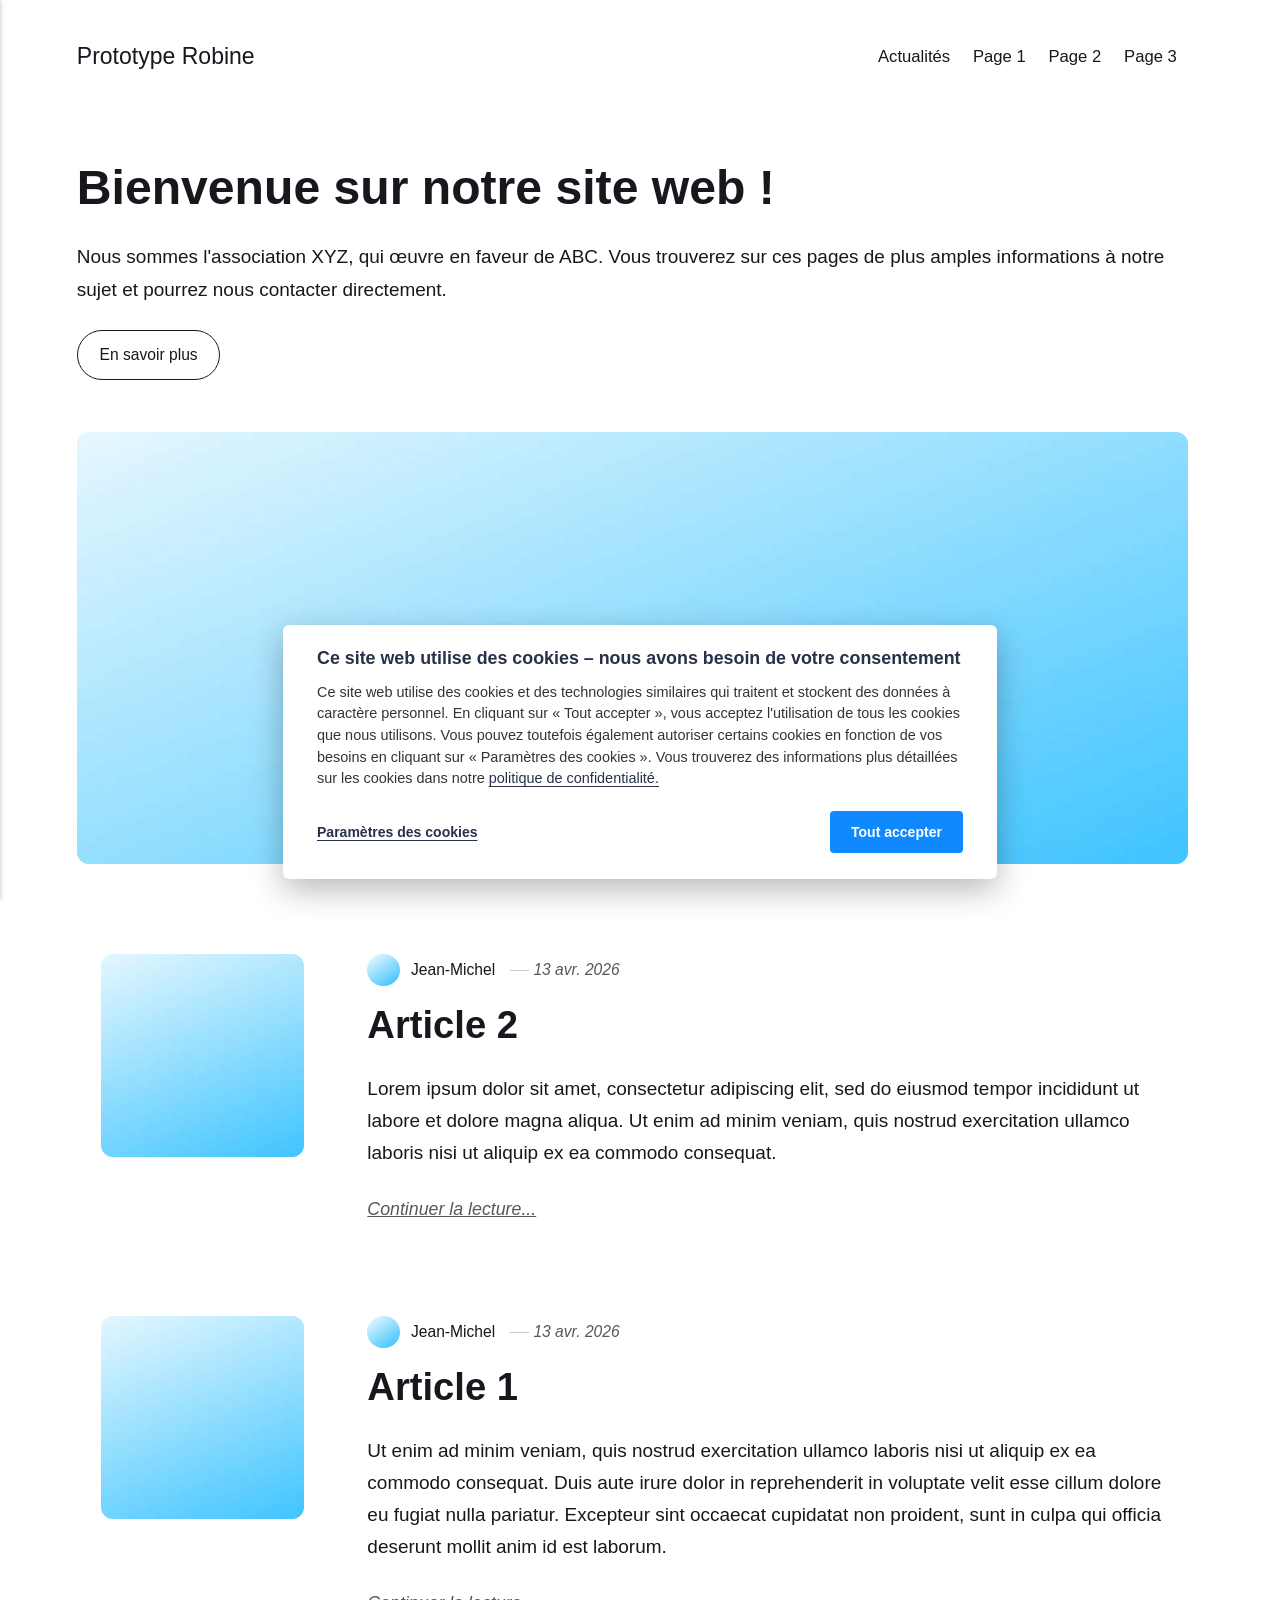
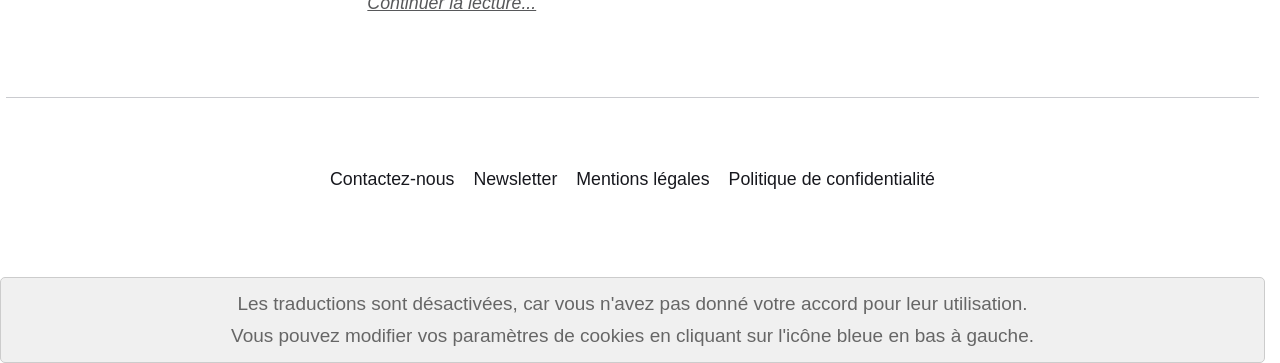
==== index.html @ 72d739cf "Updated from Publii" ====
<!DOCTYPE html><html lang="fr"><head><meta charset="utf-8"><meta http-equiv="X-UA-Compatible" content="IE=edge"><meta name="viewport" content="width=device-width,initial-scale=1"><title>Prototype Robine</title><meta name="robots" content="noindex,nofollow"><meta name="generator" content="Publii Open-Source CMS for Static Site"><script>window.publiiEmbedConsentCheck = function (cookieGroup) {
                var configName = 'publii-gdpr-allowed-cookies-v1';
                var lastConfigSave = localStorage.getItem('publii-gdpr-cookies-config-save-date');
                var configIsFresh = false;

                if (lastConfigSave !== null) {
                    lastConfigSave = parseInt(lastConfigSave, 10);

                    if (lastConfigSave === 0) {
                        configIsFresh = true;
                    } else if (90 > 0 && +new Date() - lastConfigSave < 90 * 24 * 60 * 60 * 1000) {
                        configIsFresh = true;
                    }
                }

                if (!configIsFresh) {
                    return;
                }

                var config = localStorage.getItem(configName);

                if (config && config.indexOf(cookieGroup) > -1) {
                    var iframesToUnlock = document.querySelectorAll('.pec-wrapper[data-consent-group-id="' + cookieGroup + '"]');

                    for (var i = 0; i < iframesToUnlock.length; i++) {
                        var iframeWrapper = iframesToUnlock[i];

                        if (iframeWrapper.getAttribute('data-consent-given') === 'true') {
                            continue;
                        }

                        iframeWrapper.setAttribute('data-consent-given', 'true');
                        iframeWrapper.querySelector('.pec-overlay').classList.remove('is-active');
                        iframeWrapper.querySelector('.pec-overlay').setAttribute('aria-hidden', 'true');
                        var iframe = iframeWrapper.querySelector('iframe');
                        iframe.setAttribute('src', iframe.getAttribute('data-consent-src'));
                    }
                }
            }</script><link rel="stylesheet" href="./assets/css/style.css?v=9ae655666c9089399e037b7be9b4b6fb"><script type="application/ld+json">{"@context":"http://schema.org","@type":"Organization","name":"Prototype Robine","url":"./"}</script><noscript><style>img[loading] {
                    opacity: 1;
                }</style></noscript></head><body class="home-template"><header class="top js-header"><a class="logo" href="./">Prototype Robine</a><nav class="navbar js-navbar"><button class="navbar__toggle js-toggle" aria-label="Menu" aria-haspopup="true" aria-expanded="false"><span class="navbar__toggle-box"><span class="navbar__toggle-inner">Menu</span></span></button><ul class="navbar__menu"><li class="active"><a href="./" title="Page d&#x27;ctualités" target="_self">Actualités</a></li><li><a href="./accueil.html" title="Page 1" target="_self">Page 1</a></li><li><a href="./page-2.html" title="Page 2" target="_self">Page 2</a></li><li><a href="./page-3.html" title="Page 3" target="_self">Page 3</a></li></ul></nav></header><main><div class="hero"><header class="hero__content"><div class="wrapper"><h1>Bienvenue sur notre site web !</h1><p>Nous sommes l'association XYZ, qui œuvre en faveur de ABC. Vous trouverez sur ces pages de plus amples informations à notre sujet et pourrez nous contacter directement. </p><p><a href="#" class="btn">En savoir plus</a></p></div></header><figure class="hero__image"><div class="hero__image-wrapper"><img src="./media/website/DummyImage.jpg" srcset="./media/website/responsive/DummyImage-xs.jpg 640w, ./media/website/responsive/DummyImage-sm.jpg 768w, ./media/website/responsive/DummyImage-md.jpg 1024w, ./media/website/responsive/DummyImage-lg.jpg 1366w, ./media/website/responsive/DummyImage-xl.jpg 1600w, ./media/website/responsive/DummyImage-2xl.jpg 1920w" sizes="88vw" loading="eager" width="1920" height="1080" alt=""></div></figure></div><div class="wrapper feed"><article class="feed__item feed__item--centered"><figure class="feed__image"><img src="./media/posts/5/DummyImage.jpg" srcset="./media/posts/5/responsive/DummyImage-xs.jpg 640w, ./media/posts/5/responsive/DummyImage-sm.jpg 768w, ./media/posts/5/responsive/DummyImage-md.jpg 1024w" sizes="(min-width: 600px) calc(4.38vw + 143px), 87.86vw" loading="lazy" height="1080" width="1920" alt=""></figure><div class="feed__content"><header><div class="feed__meta"><img src="./media/website/Avatar.jpg" loading="lazy" height="400" width="400" class="feed__author-thumb" alt=""> <a href="./authors/jean-michel/" class="feed__author">Jean-Michel</a> <time datetime="2026-04-13T17:18" class="feed__date">13 avr. 2026</time></div><h2 class="feed__title"><a href="./article-2.html">Article 2</a></h2></header><p>Lorem ipsum dolor sit amet, consectetur adipiscing elit, sed do eiusmod tempor incididunt ut labore et dolore magna aliqua. Ut enim ad minim veniam, quis nostrud exercitation ullamco laboris nisi ut aliquip ex ea commodo consequat.</p><a href="./article-2.html" class="readmore feed__readmore">Continuer la lecture...</a></div></article><article class="feed__item feed__item--centered"><figure class="feed__image"><img src="./media/posts/4/DummyImage.jpg" srcset="./media/posts/4/responsive/DummyImage-xs.jpg 640w, ./media/posts/4/responsive/DummyImage-sm.jpg 768w, ./media/posts/4/responsive/DummyImage-md.jpg 1024w" sizes="(min-width: 600px) calc(4.38vw + 143px), 87.86vw" loading="lazy" height="1080" width="1920" alt=""></figure><div class="feed__content"><header><div class="feed__meta"><img src="./media/website/Avatar.jpg" loading="lazy" height="400" width="400" class="feed__author-thumb" alt=""> <a href="./authors/jean-michel/" class="feed__author">Jean-Michel</a> <time datetime="2026-04-13T17:18" class="feed__date">13 avr. 2026</time></div><h2 class="feed__title"><a href="./article-1.html">Article 1</a></h2></header><p>Ut enim ad minim veniam, quis nostrud exercitation ullamco laboris nisi ut aliquip ex ea commodo consequat. Duis aute irure dolor in reprehenderit in voluptate velit esse cillum dolore eu fugiat nulla pariatur. Excepteur sint occaecat cupidatat non proident, sunt in culpa qui officia deserunt mollit anim id est laborum.</p><a href="./article-1.html" class="readmore feed__readmore">Continuer la lecture...</a></div></article></div></main><footer class="footer"><div class="wrapper"><nav class="footer__nav"><ul><li><a href="./contactez-nous.html" class="al" title="Contactez-nous" target="_self">Contactez-nous</a></li><li><a href="./contactez-nous.html" class="al" title="S&#x27;abonner à notre newsletter" target="_self">Newsletter</a></li><li><a href="./mentions-legales.html" class="al" target="_self">Mentions légales</a></li><li><a href="./politique-de-confidentialite.html" class="al" target="_self">Politique de confidentialité</a></li></ul></nav><div class="footer__copyright"><p>   </p></div><button id="backToTop" class="footer__bttop" aria-label="Retour en haut" title="Retour en haut"><svg width="20" height="20"><use xlink:href="./assets/svg/svg-map.svg#toparrow"/></svg></button></div></footer><script defer="defer" src="./assets/js/scripts.min.js?v=dafec4f87fead6718cb125f0b0fc8441"></script><script>window.publiiThemeMenuConfig={mobileMenuMode:'sidebar',animationSpeed:300,submenuWidth: 'auto',doubleClickTime:500,mobileMenuExpandableSubmenus:true,relatedContainerForOverlayMenuSelector:'.top'};</script><script>var images = document.querySelectorAll('img[loading]');
        for (var i = 0; i < images.length; i++) {
            if (images[i].complete) {
                images[i].classList.add('is-loaded');
            } else {
                images[i].addEventListener('load', function () {
                    this.classList.add('is-loaded');
                }, false);
            }
        }</script><script>'use strict'; document.addEventListener('DOMContentLoaded', function() { var obfElements = document.querySelectorAll('.obfuscated-email'); obfElements.forEach(function(elem) { var dataType = elem.getAttribute('data-type'); var encodedEmail = elem.getAttribute('data-email'); var user = elem.getAttribute('data-user'); var domain = elem.getAttribute('data-domain'); var decodedEmail = ''; if (user && domain) { decodedEmail = user.split('').reverse().join('') + '@' + domain.split('').reverse().join(''); } else if (encodedEmail) { const parts = encodedEmail.split('@'); if (parts.length === 2) { decodedEmail = parts[0].split('').reverse().join('') + '@' + parts[1].split('').reverse().join(''); } else { decodedEmail = encodedEmail; } } if (dataType === 'mailto') { var originalText = elem.textContent.trim(); var a = document.createElement('a'); a.href = 'mailto:' + decodedEmail; if (elem.classList.length > 0) { a.className = elem.className; } if (originalText === '') { a.textContent = decodedEmail; } else { a.textContent = originalText; } elem.parentNode.replaceChild(a, elem); } else if (dataType === 'text') { var textNode = document.createTextNode(decodedEmail); elem.parentNode.replaceChild(textNode, elem); } }); });</script><div data-gdpr-group="gdpr-blocker/fonction" id="swt-no-consent-info" style="background: #f0f0f0; border: 1px solid #ccc; border-radius: 5px; color: #666; display: block; padding: 10px; text-align: center; width: 100%;">Les traductions sont désactivées, car vous n'avez pas donné votre accord pour leur utilisation.<br>Vous pouvez modifier vos paramètres de cookies en cliquant sur l'icône bleue en bas à gauche.</div><script type="gdpr-blocker/fonction">async function SimpleWebsiteTranslator(){new google.translate.TranslateElement({pageLanguage:"auto",includedLanguages:"en, de, es, oc",layout: google.translate.TranslateElement.InlineLayout.VERTICAL,autoDisplay:false},"simple_website_translator");}</script><script type="gdpr-blocker/fonction" src="https://corsproxy.io/?https%3A%2F%2Ftranslate.google.com%2Ftranslate_a%2Felement.js%3Fcb%3DSimpleWebsiteTranslator"></script><script type="text/javascript">document.body.addEventListener('publii-cookie-banner-unblock-fonction', function () {
				document.getElementById('swt-no-consent-info').style.display = 'none';
			}, false);</script><div class="pcb" data-behaviour="badge" data-behaviour-link="#cookie-settings" data-revision="1" data-config-ttl="90" data-debug-mode="false"><div role="dialog" aria-modal="true" aria-hidden="true" aria-labelledby="pcb-title" aria-describedby="pcb-txt" class="pcb__banner"><div class="pcb__inner"><div id="pcb-title" role="heading" aria-level="2" class="pcb__title">Ce site web utilise des cookies – nous avons besoin de votre consentement</div><div id="pcb-txt" class="pcb__txt">Ce site web utilise des cookies et des technologies similaires qui traitent et stockent des données à caractère personnel. En cliquant sur «&nbsp;Tout accepter&nbsp;», vous acceptez l'utilisation de tous les cookies que nous utilisons. Vous pouvez toutefois également autoriser certains cookies en fonction de vos besoins en cliquant sur «&nbsp;Paramètres des cookies&nbsp;». Vous trouverez des informations plus détaillées sur les cookies dans notre <a href="./politique-de-confidentialite.html">politique de confidentialité.</a></div><div class="pcb__buttons"><button type="button" class="pcb__btn pcb__btn--link pcb__btn--configure" aria-haspopup="dialog">Paramètres des cookies</button> <button type="button" class="pcb__btn pcb__btn--solid pcb__btn--accept">Tout accepter</button></div></div></div><div class="pcb__popup" role="dialog" aria-modal="true" aria-hidden="true" aria-labelledby="pcb-popup-title"><div class="pcb__popup__wrapper"><div class="pcb__inner pcb__popup__inner"><div class="pcb__popup__heading"><div id="pcb-popup-title" role="heading" aria-level="2" class="pcb__title">Paramètres des cookies</div><button class="pcb__popup__close" aria-label="Close"></button></div><div class="pcb__popup__content"><div class="pcb__txt pcb__popup__txt">Vous pouvez ici autoriser les cookies en fonction de vos préférences. En cliquant sur «&nbsp;Tout accepter&nbsp;», vous acceptez l'utilisation de tous les cookies répertoriés. Vous pouvez modifier ou retirer votre consentement à l'utilisation des cookies à tout moment en cliquant sur le bouton bleu.</div><ul class="pcb__groups"><li class="pcb__group"><details><summary class="pcb__group__title">Obligatoire</summary><p class="pcb__group__txt">Ce site web utilise des cookies et des technologies similaires qui traitent et enregistrent des données à caractère personnel, telles que votre adresse IP. Cela est nécessaire au bon fonctionnement technique de ce site web et ne peut pas être désactivé.</p></details><div class="pcb__popup__switch is-checked"><input type="checkbox" data-group-name="" id="pcb-group-0" checked="checked"> <label for="pcb-group-0">Obligatoire</label></div></li><li class="pcb__group"><details><summary class="pcb__group__title">Fonctionnalités via des prestataires externes</summary><p class="pcb__group__txt">Nous faisons également appel aux services de prestataires externes afin de proposer des fonctionnalités supplémentaires sur le site web, telles que des vidéos et des traductions. Lorsque vous utilisez ces fonctionnalités, les prestataires de ces services peuvent également traiter ou enregistrer des données à caractère personnel vous concernant.</p></details><div class="pcb__popup__switch"><input type="checkbox" data-group-name="fonction" id="fonction-cookies"> <label for="fonction-cookies">Fonctionnalités via des prestataires externes</label></div></li></ul></div><div class="pcb__buttons pcb__popup__buttons"><button type="button" class="pcb__btn pcb__btn--solid pcb__btn--accept">Tout accepter</button> <button type="button" class="pcb__btn pcb__btn--reject">Refus pas nécessaire</button> <button type="button" class="pcb__btn pcb__btn--save">Enregistrer la sélection</button></div></div></div></div><div class="pcb__overlay" aria-hidden="true"></div><button class="pcb__badge" aria-label="Politique en matière de cookies" aria-hidden="true"><svg xmlns="http://www.w3.org/2000/svg" aria-hidden="true" focusable="false" width="40" height="40" viewBox="0 0 23 23" fill="currentColor"><path d="M21.41 12.71c-.08-.01-.15 0-.22 0h-.03c-.03 0-.05 0-.08.01-.07 0-.13.01-.19.04-.52.21-1.44.19-2.02-.22-.44-.31-.65-.83-.62-1.53a.758.758 0 0 0-.27-.61.73.73 0 0 0-.65-.14c-1.98.51-3.49.23-4.26-.78-.82-1.08-.73-2.89.24-4.49.14-.23.14-.52 0-.75a.756.756 0 0 0-.67-.36c-.64.03-1.11-.1-1.31-.35-.19-.26-.13-.71-.01-1.29.04-.18.06-.38.03-.59-.05-.4-.4-.7-.81-.66C5.1 1.54 1 6.04 1 11.48 1 17.28 5.75 22 11.6 22c5.02 0 9.39-3.54 10.39-8.42.08-.4-.18-.78-.58-.87Zm-9.81 7.82c-5.03 0-9.12-4.06-9.12-9.06 0-4.34 3.05-8 7.25-8.86-.08.7.05 1.33.42 1.81.24.32.66.67 1.38.84-.76 1.86-.65 3.78.36 5.11.61.81 2.03 2 4.95 1.51.18.96.71 1.54 1.18 1.87.62.43 1.38.62 2.1.62.05 0 .09 0 .13-.01-1.23 3.64-4.7 6.18-8.64 6.18ZM13 17c0 .55-.45 1-1 1s-1-.45-1-1 .45-1 1-1 1 .45 1 1Zm5.29-12.3a.99.99 0 0 1-.29-.71c0-.55.45-.99 1-.99a1 1 0 0 1 .71.3c.19.19.29.44.29.71 0 .55-.45.99-1 .99a1 1 0 0 1-.71-.3ZM9 13.5c0 .83-.67 1.5-1.5 1.5S6 14.33 6 13.5 6.67 12 7.5 12s1.5.67 1.5 1.5Zm3.25.81a.744.744 0 0 1-.06-1.05c.28-.32.75-.34 1.05-.06.31.28.33.75.05 1.06-.15.16-.35.25-.56.25-.18 0-.36-.06-.5-.19ZM8.68 7.26c.41.37.44 1 .07 1.41-.2.22-.47.33-.75.33a.96.96 0 0 1-.67-.26c-.41-.37-.44-1-.07-1.41.37-.42 1-.45 1.41-.08Zm11.48 1.88c.18-.19.52-.19.7 0 .05.04.09.1.11.16.03.06.04.12.04.19 0 .13-.05.26-.15.35-.09.1-.22.15-.35.15s-.26-.05-.35-.15a.355.355 0 0 1-.11-.16.433.433 0 0 1-.04-.19c0-.13.05-.26.15-.35Zm-4.93-1.86a.75.75 0 1 1 1.059-1.06.75.75 0 0 1-1.059 1.06Z"/></svg></button></div><script>(function(win) {
    if (!document.querySelector('.pcb')) {
        return;
    }

    var cbConfig = {
        behaviour: document.querySelector('.pcb').getAttribute('data-behaviour'),
        behaviourLink: document.querySelector('.pcb').getAttribute('data-behaviour-link'),
        revision: document.querySelector('.pcb').getAttribute('data-revision'),
        configTTL: parseInt(document.querySelector('.pcb').getAttribute('data-config-ttl'), 10),
        debugMode: document.querySelector('.pcb').getAttribute('data-debug-mode') === 'true',
        initialState: null,
        initialLsState: null,
        previouslyAccepted: []
    };

    var cbUI = {
        wrapper: document.querySelector('.pcb'),
        banner: {
            element: null,
            btnAccept: null,
            btnReject: null,
            btnConfigure: null
        },
        popup: {
            element: null,
            btnClose: null,
            btnSave: null,
            btnAccept: null,
            btnReject: null,
            checkboxes: null,
        },
        overlay: null,
        badge: null,
        blockedScripts: document.querySelectorAll('script[type^="gdpr-blocker/"]'),
        triggerLinks: cbConfig.behaviourLink ? document.querySelectorAll('a[href*="' + cbConfig.behaviourLink + '"]') : null
    };

    function initUI () {
        // setup banner elements
        cbUI.banner.element = cbUI.wrapper.querySelector('.pcb__banner');
        cbUI.banner.btnAccept = cbUI.banner.element.querySelector('.pcb__btn--accept');
        cbUI.banner.btnReject = cbUI.banner.element.querySelector('.pcb__btn--reject');
        cbUI.banner.btnConfigure = cbUI.banner.element.querySelector('.pcb__btn--configure');

        // setup popup elements
        if (cbUI.wrapper.querySelector('.pcb__popup')) {
            cbUI.popup.element = cbUI.wrapper.querySelector('.pcb__popup');
            cbUI.popup.btnClose = cbUI.wrapper.querySelector('.pcb__popup__close');
            cbUI.popup.btnSave = cbUI.popup.element.querySelector('.pcb__btn--save');
            cbUI.popup.btnAccept = cbUI.popup.element.querySelector('.pcb__btn--accept');
            cbUI.popup.btnReject = cbUI.popup.element.querySelector('.pcb__btn--reject');
            cbUI.popup.checkboxes = cbUI.popup.element.querySelector('input[type="checkbox"]');
            // setup overlay
            cbUI.overlay = cbUI.wrapper.querySelector('.pcb__overlay');
        }

        cbUI.badge = cbUI.wrapper.querySelector('.pcb__badge');

        if (cbConfig.behaviour.indexOf('link') > -1) {
            for (var i = 0; i < cbUI.triggerLinks.length; i++) {
                cbUI.triggerLinks[i].addEventListener('click', function(e) {
                    e.preventDefault();
                    showBannerOrPopup();
                });
            }
        }
    }

    function initState () {
        var lsKeyName = getConfigName();
        var currentConfig = localStorage.getItem(lsKeyName);
        var configIsFresh = checkIfConfigIsFresh();

        if (!configIsFresh || currentConfig === null) {
            if (cbConfig.debugMode) {
                console.log('🍪 Config not found, or configuration expired');
            }

            if (window.publiiCBGCM) {
                gtag('consent', 'default', {
                    'ad_storage': window.publiiCBGCM.defaultState.ad_storage ? 'granted' : 'denied',
                    'ad_personalization': window.publiiCBGCM.defaultState.ad_personalization ? 'granted' : 'denied',
                    'ad_user_data': window.publiiCBGCM.defaultState.ad_user_data ? 'granted' : 'denied',
                    'analytics_storage': window.publiiCBGCM.defaultState.analytics_storage ? 'granted' : 'denied',
                    'personalization_storage': window.publiiCBGCM.defaultState.personalization_storage ? 'granted' : 'denied',
                    'functionality_storage': window.publiiCBGCM.defaultState.functionality_storage ? 'granted' : 'denied',
                    'security_storage': window.publiiCBGCM.defaultState.security_storage ? 'granted' : 'denied'
                });  
                
                if (cbConfig.debugMode) {
                    console.log('🍪 GCMv2 DEFAULT STATE: ' + JSON.stringify({
                        'ad_storage': window.publiiCBGCM.defaultState.ad_storage ? 'granted' : 'denied',
                        'ad_personalization': window.publiiCBGCM.defaultState.ad_personalization ? 'granted' : 'denied',
                        'ad_user_data': window.publiiCBGCM.defaultState.ad_user_data ? 'granted' : 'denied',
                        'analytics_storage': window.publiiCBGCM.defaultState.analytics_storage ? 'granted' : 'denied',
                        'personalization_storage': window.publiiCBGCM.defaultState.personalization_storage ? 'granted' : 'denied',
                        'functionality_storage': window.publiiCBGCM.defaultState.functionality_storage ? 'granted' : 'denied',
                        'security_storage': window.publiiCBGCM.defaultState.security_storage ? 'granted' : 'denied'
                    }));
                }
            }

            showBanner();
        } else if (typeof currentConfig === 'string') {
            if (cbConfig.debugMode) {
                console.log('🍪 Config founded');
            }

            cbConfig.initialLsState = currentConfig.split(',');

            if (window.publiiCBGCM) {
                gtag('consent', 'default', {
                    'ad_storage': getDefaultConsentState(currentConfig, 'ad_storage'),
                    'ad_personalization': getDefaultConsentState(currentConfig, 'ad_personalization'),
                    'ad_user_data': getDefaultConsentState(currentConfig, 'ad_user_data'),
                    'analytics_storage': getDefaultConsentState(currentConfig, 'analytics_storage'),
                    'personalization_storage': getDefaultConsentState(currentConfig, 'personalization_storage'),
                    'functionality_storage': getDefaultConsentState(currentConfig, 'functionality_storage'),
                    'security_storage': getDefaultConsentState(currentConfig, 'security_storage')
                });
                
                if (cbConfig.debugMode) {
                    console.log('🍪 GCMv2 DEFAULT STATE: ' + JSON.stringify({
                        'ad_storage': getDefaultConsentState(currentConfig, 'ad_storage'),
                        'ad_personalization': getDefaultConsentState(currentConfig, 'ad_personalization'),
                        'ad_user_data': getDefaultConsentState(currentConfig, 'ad_user_data'),
                        'analytics_storage': getDefaultConsentState(currentConfig, 'analytics_storage'),
                        'personalization_storage': getDefaultConsentState(currentConfig, 'personalization_storage'),
                        'functionality_storage': getDefaultConsentState(currentConfig, 'functionality_storage'),
                        'security_storage': getDefaultConsentState(currentConfig, 'security_storage')
                    }));
                }
            }

            showBadge();

            if (cbUI.popup.element) {
                var allowedGroups = currentConfig.split(',');
                var checkedCheckboxes = cbUI.popup.element.querySelectorAll('input[type="checkbox"]:checked');

                for (var j = 0; j < checkedCheckboxes.length; j++) {
                    var name = checkedCheckboxes[j].getAttribute('data-group-name');

                    if (name && name !== '-' && allowedGroups.indexOf(name) === -1) {
                        checkedCheckboxes[j].checked = false;
                    }
                }

                for (var i = 0; i < allowedGroups.length; i++) {
                    var checkbox = cbUI.popup.element.querySelector('input[type="checkbox"][data-group-name="' + allowedGroups[i] + '"]');

                    if (checkbox) {
                        checkbox.checked = true;
                    }

                    allowCookieGroup(allowedGroups[i]);
                }
            }
        }

        setTimeout(function () {
            cbConfig.initialState = getInitialStateOfConsents();
        }, 0);
    }

    function checkIfConfigIsFresh () {
        var lastConfigSave = localStorage.getItem('publii-gdpr-cookies-config-save-date');

        if (lastConfigSave === null) {
            return false;
        }

        lastConfigSave = parseInt(lastConfigSave, 10);

        if (lastConfigSave === 0) {
            return true;
        }

        if (+new Date() - lastConfigSave < cbConfig.configTTL * 24 * 60 * 60 * 1000) {
            return true;
        }

        return false;
    }

    function getDefaultConsentState (currentConfig, consentGroup) {
        let configGroups = currentConfig.split(',');

        for (let i = 0; i < configGroups.length; i++) {
            let groupName = configGroups[i];
            let group = window.publiiCBGCM.groups.find(group => group.cookieGroup === groupName);

            if (group && group[consentGroup]) {
                return 'granted';
            }
        }  
        
        if (window.publiiCBGCM.defaultState[consentGroup]) {
            return 'granted'; 
        }
        
        return 'denied';
    }

    function initBannerEvents () {
        cbUI.banner.btnAccept.addEventListener('click', function (e) {
            e.preventDefault();
            acceptAllCookies('banner');
            showBadge();
        }, false);

        if (cbUI.banner.btnReject) {
            cbUI.banner.btnReject.addEventListener('click', function (e) {
                e.preventDefault();
                rejectAllCookies();
                showBadge();
            }, false);
        }

        if (cbUI.banner.btnConfigure) {
            cbUI.banner.btnConfigure.addEventListener('click', function (e) {
                e.preventDefault();
                hideBanner();
                showAdvancedPopup();
                showBadge();
            }, false);
        }
    }

    function initPopupEvents () {
        if (!cbUI.popup.element) {
            return;
        }

        cbUI.overlay.addEventListener('click', function (e) {
            hideAdvancedPopup();
        }, false);

        cbUI.popup.element.addEventListener('click', function (e) {
            e.stopPropagation();
        }, false);

        cbUI.popup.btnAccept.addEventListener('click', function (e) {
            e.preventDefault();
            acceptAllCookies('popup');
        }, false);

        cbUI.popup.btnReject.addEventListener('click', function (e) {
            e.preventDefault();
            rejectAllCookies();
        }, false);

        cbUI.popup.btnSave.addEventListener('click', function (e) {
            e.preventDefault();
            saveConfiguration();
        }, false);

        cbUI.popup.btnClose.addEventListener('click', function (e) {
            e.preventDefault();
            hideAdvancedPopup();
        }, false);
    }

    function initBadgeEvents () {
        if (!cbUI.badge) {
            return;
        }

        cbUI.badge.addEventListener('click', function (e) {
            showBannerOrPopup();
        }, false);
    }

    initUI();
    initState();
    initBannerEvents();
    initPopupEvents();
    initBadgeEvents();

    /**
     * API
     */
    function addScript (src, inline) {
        var newScript = document.createElement('script');

        if (src) {
            newScript.setAttribute('src', src);
        }

        if (inline) {
            newScript.text = inline;
        }

        document.body.appendChild(newScript);
    }

    function allowCookieGroup (allowedGroup) {
        var scripts = document.querySelectorAll('script[type="gdpr-blocker/' + allowedGroup + '"]');
        cbConfig.previouslyAccepted.push(allowedGroup);
    
        for (var j = 0; j < scripts.length; j++) {
            addScript(scripts[j].src, scripts[j].text);
        }

        var groupEvent = new Event('publii-cookie-banner-unblock-' + allowedGroup);
        document.body.dispatchEvent(groupEvent);
        unlockEmbeds(allowedGroup);

        if (cbConfig.debugMode) {
            console.log('🍪 Allowed group: ' + allowedGroup);
        }

        if (window.publiiCBGCM && (!cbConfig.initialLsState || cbConfig.initialLsState.indexOf(allowedGroup) === -1)) {
            let consentResult = {};
            let group = window.publiiCBGCM.groups.find(group => group.cookieGroup === allowedGroup);

            if (group) {
                let foundSomeConsents = false;

                Object.keys(group).forEach(key => {
                    if (key !== 'cookieGroup' && group[key] === true) {
                        consentResult[key] = 'granted';
                        foundSomeConsents = true;
                    }
                });

                if (foundSomeConsents) {
                    gtag('consent', 'update', consentResult);   

                    if (cbConfig.debugMode) {
                        console.log('🍪 GCMv2 UPDATE: ' + JSON.stringify(consentResult));
                    }
                }
            }
        }
    }

    function showBannerOrPopup () {
        if (cbUI.popup.element) {
            showAdvancedPopup();
        } else {
            showBanner();
        }
    }

    function showAdvancedPopup () {
        cbUI.popup.element.classList.add('is-visible');
        cbUI.overlay.classList.add('is-visible');
        cbUI.popup.element.setAttribute('aria-hidden', 'false');
        cbUI.overlay.setAttribute('aria-hidden', 'false');
    }

    function hideAdvancedPopup () {
        cbUI.popup.element.classList.remove('is-visible');
        cbUI.overlay.classList.remove('is-visible');
        cbUI.popup.element.setAttribute('aria-hidden', 'true');
        cbUI.overlay.setAttribute('aria-hidden', 'true');
    }

    function showBanner () {
        cbUI.banner.element.classList.add('is-visible');
        cbUI.banner.element.setAttribute('aria-hidden', 'false');
    }

    function hideBanner () {
        cbUI.banner.element.classList.remove('is-visible');
        cbUI.banner.element.setAttribute('aria-hidden', 'true');
    }

    function showBadge () {
        if (!cbUI.badge) {
            return;
        }

        cbUI.badge.classList.add('is-visible');
        cbUI.badge.setAttribute('aria-hidden', 'false');
    }

    function getConfigName () {
        var lsKeyName = 'publii-gdpr-allowed-cookies';

        if (cbConfig.revision) {
            lsKeyName = lsKeyName + '-v' + parseInt(cbConfig.revision, 10);
        }

        return lsKeyName;
    }

    function storeConfiguration (allowedGroups) {
        var lsKeyName = getConfigName();
        var dataToStore = allowedGroups.join(',');
        localStorage.setItem(lsKeyName, dataToStore);

        if (cbConfig.configTTL === 0) {
            localStorage.setItem('publii-gdpr-cookies-config-save-date', 0);

            if (cbConfig.debugMode) {
                console.log('🍪 Store never expiring configuration');
            }
        } else {
            localStorage.setItem('publii-gdpr-cookies-config-save-date', +new Date());
        }
    }

    function getInitialStateOfConsents () {
        if (!cbUI.popup.element) {
            return [];
        }

        var checkedGroups = cbUI.popup.element.querySelectorAll('input[type="checkbox"]:checked');
        var groups = [];

        for (var i = 0; i < checkedGroups.length; i++) {
            var allowedGroup = checkedGroups[i].getAttribute('data-group-name');

            if (allowedGroup !== '') {
                groups.push(allowedGroup);
            }
        }

        if (cbConfig.debugMode) {
            console.log('🍪 Initial state: ' + groups.join(', '));
        }

        return groups;
    }

    function getCurrentStateOfConsents () {
        if (!cbUI.popup.element) {
            return [];
        }

        var checkedGroups = cbUI.popup.element.querySelectorAll('input[type="checkbox"]:checked');
        var groups = [];

        for (var i = 0; i < checkedGroups.length; i++) {
            var allowedGroup = checkedGroups[i].getAttribute('data-group-name');

            if (allowedGroup !== '') {
                groups.push(allowedGroup);
            }
        }

        if (cbConfig.debugMode) {
            console.log('🍪 State to save: ' + groups.join(', '));
        }

        return groups;
    }

    function getAllGroups () {
        if (!cbUI.popup.element) {
            return [];
        }

        var checkedGroups = cbUI.popup.element.querySelectorAll('input[type="checkbox"]');
        var groups = [];

        for (var i = 0; i < checkedGroups.length; i++) {
            var allowedGroup = checkedGroups[i].getAttribute('data-group-name');

            if (allowedGroup !== '') {
                groups.push(allowedGroup);
            }
        }

        return groups;
    }

    function acceptAllCookies (source) {
        var groupsToAccept = getAllGroups();
        storeConfiguration(groupsToAccept);

        for (var i = 0; i < groupsToAccept.length; i++) {
            var group = groupsToAccept[i];

            if (cbConfig.initialState.indexOf(group) > -1 || cbConfig.previouslyAccepted.indexOf(group) > -1) {
                if (cbConfig.debugMode) {
                    console.log('🍪 Skip previously activated group: ' + group);
                }

                continue;
            }

            allowCookieGroup(group);
        }

        if (cbUI.popup.element) {
            var checkboxesToCheck = cbUI.popup.element.querySelectorAll('input[type="checkbox"]');

            for (var j = 0; j < checkboxesToCheck.length; j++) {
                checkboxesToCheck[j].checked = true;
            }
        }

        if (cbConfig.debugMode) {
            console.log('🍪 Accept all cookies: ', groupsToAccept.join(', '));
        }

        if (source === 'popup') {
            hideAdvancedPopup();
        } else if (source === 'banner') {
            hideBanner();
        }
    }

    function rejectAllCookies () {
        if (cbConfig.debugMode) {
            console.log('🍪 Reject all cookies');
        }

        storeConfiguration([]);
        setTimeout(function () {
            window.location.reload();
        }, 100);
    }

    function saveConfiguration () {
        var groupsToAccept = getCurrentStateOfConsents();
        storeConfiguration(groupsToAccept);

        if (cbConfig.debugMode) {
            console.log('🍪 Save new config: ', groupsToAccept.join(', '));
        }

        if (reloadIsNeeded(groupsToAccept)) {
            setTimeout(function () {
                window.location.reload();
            }, 100);
            return;
        }

        for (var i = 0; i < groupsToAccept.length; i++) {
            var group = groupsToAccept[i];

            if (cbConfig.initialState.indexOf(group) > -1 || cbConfig.previouslyAccepted.indexOf(group) > -1) {
                if (cbConfig.debugMode) {
                    console.log('🍪 Skip previously activated group: ' + group);
                }

                continue;
            }

            allowCookieGroup(group);
        }

        hideAdvancedPopup();
    }

    function reloadIsNeeded (groupsToAccept) {
        // check if user rejected consent for initial groups
        var initialGroups = cbConfig.initialState;
        var previouslyAcceptedGroups = cbConfig.previouslyAccepted;
        var groupsToCheck = initialGroups.concat(previouslyAcceptedGroups);

        for (var i = 0; i < groupsToCheck.length; i++) {
            var groupToCheck = groupsToCheck[i];

            if (groupToCheck !== '' && groupsToAccept.indexOf(groupToCheck) === -1) {
                if (cbConfig.debugMode) {
                    console.log('🍪 Reload is needed due lack of: ', groupToCheck);
                }

                return true;
            }
        }

        return false;
    }

    function unlockEmbeds (cookieGroup) {
        var iframesToUnlock = document.querySelectorAll('.pec-wrapper[data-consent-group-id="' + cookieGroup + '"]');

        for (var i = 0; i < iframesToUnlock.length; i++) {
            var iframeWrapper = iframesToUnlock[i];
            iframeWrapper.querySelector('.pec-overlay').classList.remove('is-active');
            iframeWrapper.querySelector('.pec-overlay').setAttribute('aria-hidden', 'true');
            var iframe = iframeWrapper.querySelector('iframe');
            iframe.setAttribute('src', iframe.getAttribute('data-consent-src'));
        }
    }

    win.publiiEmbedConsentGiven = function (cookieGroup) {
        // it will unlock embeds
        allowCookieGroup(cookieGroup);

        var checkbox = cbUI.popup.element.querySelector('input[type="checkbox"][data-group-name="' + cookieGroup + '"]');

        if (checkbox) {
            checkbox.checked = true;
        }

        var groupsToAccept = getCurrentStateOfConsents();
        storeConfiguration(groupsToAccept);

        if (cbConfig.debugMode) {
            console.log('🍪 Save new config: ', groupsToAccept.join(', '));
        }
    }
})(window);</script></body></html>
---- assets/css/style.css ----
:root{--page-margin:6vw;--page-width:66rem;--entry-width:42rem;--navbar-height:4.4rem;--border-radius:3px;--baseline:0.28333rem;--gallery-gap:calc(var(--baseline) * 1.5);--body-font:-apple-system,BlinkMacSystemFont,"Segoe UI",Roboto,Oxygen,Ubuntu,Cantarell,"Fira Sans","Droid Sans","Helvetica Neue",Arial,sans-serif,"Apple Color Emoji","Segoe UI Emoji","Segoe UI Symbol";--heading-font:-apple-system,BlinkMacSystemFont,"Segoe UI",Roboto,Oxygen,Ubuntu,Cantarell,"Fira Sans","Droid Sans","Helvetica Neue",Arial,sans-serif,"Apple Color Emoji","Segoe UI Emoji","Segoe UI Symbol";--logo-font:var(--body-font);--menu-font:var(--body-font);--font-size:clamp(1.1rem, 1.1rem + (0.09999999999999987 * ((100vw - 20rem) / 70)), 1.2rem);--font-weight-normal:400;--font-weight-bold:600;--line-height:1.7;--letter-spacing:0em;--headings-weight:500;--headings-transform:none;--headings-style:normal;--headings-letter-spacing:0em;--headings-line-height:1.2;--hero-height:48vh;--feed-image-size:8rem;--white:#FFFFFF;--black:#17181E;--helper:#FFFFFF;--dark:#17181E;--gray:#57585a;--light:#CACBCF;--lighter:#F3F3F3;--page-bg:#FFFFFF;--color:#D73A42;--text-color:#17181E;--headings-color:#17181E;--link-color:#17181E;--link-color-hover:#D73A42;--nav-link-color:#17181E;--nav-link-color-hover:#17181E;--logo-color:#17181E;--highlight-color:#FFC700;--info-color:#67B1F3;--success-color:#00A563;--warning-color:#EE4E4E}@media all and (min-width:56.25em){:root{--navbar-height:6rem}}*,:after,:before{-webkit-box-sizing:border-box;box-sizing:border-box;margin:0;padding:0}article,aside,footer,header,hgroup,main,nav,section{display:block}li{list-style:none}img{height:auto;max-width:100%;vertical-align:top}button,input,select,textarea{font:inherit}address{font-style:normal}::-moz-selection{background:var(--color);color:var(--white)}::selection{background:var(--color);color:var(--white)}:focus-visible{outline:2px solid var(--color)!important;outline-offset:2px}html{font-size:var(--font-size);-webkit-font-smoothing:antialiased;-moz-osx-font-smoothing:grayscale;scroll-behavior:smooth;scrollbar-gutter:stable}html.no-scroll{overflow:hidden;position:fixed}body{background:var(--page-bg);color:var(--text-color);font-family:var(--body-font);font-variation-settings:"wght" var(--font-weight-normal);letter-spacing:var(--letter-spacing);line-height:var(--line-height);-ms-scroll-chaining:none;overscroll-behavior:none}a{color:var(--link-color);-webkit-transition:all .24s ease-out;transition:all .24s ease-out}a:hover{color:var(--link-color-hover)}a:active{color:var(--link-color-hover)}a:focus{outline:0}a{text-decoration:none}.invert{color:var(--link-color-hover);-webkit-transition:all .24s ease-out;transition:all .24s ease-out}.invert:hover{color:var(--link-color)}.invert:active{color:var(--link-color)}.invert:focus{outline:0}dl,ol,p,ul{margin-top:calc(var(--baseline) * 4 + .25vw)}blockquote,figure,hr,pre,table{margin-top:calc(var(--baseline) * 6 + .5vw);margin-bottom:calc(var(--baseline) * 6 + .5vw)}h1,h2,h3,h4,h5,h6{color:var(--headings-color);font-family:var(--heading-font);font-variation-settings:"wght" var(--headings-weight);font-style:var(--headings-style);-ms-hyphens:manual;hyphens:manual;letter-spacing:var(--headings-letter-spacing);line-height:var(--headings-line-height);margin-top:calc(var(--baseline) * 6 + 1vw);text-transform:var(--headings-transform)}.h1,h1{font-size:clamp(1.5710900065rem, 1.5710900065rem + 1.424540906 * (100vw - 20rem) / 70, 2.9956309125rem);font-family:var(--heading-font)}.h2,h2{font-size:clamp(1.3808408252rem, 1.3808408252rem + .9332127447 * (100vw - 20rem) / 70, 2.3140535699rem)}.h3,h3{font-size:clamp(1.2136296308rem, 1.2136296308rem + .4621997101 * (100vw - 20rem) / 70, 1.6758293408rem)}.h4,h4{font-size:clamp(1.1377777785rem, 1.1377777785rem + .1567604947 * (100vw - 20rem) / 70, 1.2945382732rem)}.h5,h5{font-size:clamp(1.066666667rem, 1.066666667rem + .0711111115 * (100vw - 20rem) / 70, 1.1377777785rem)}.h6,h6{font-size:clamp(1rem, 1rem + 0 * (100vw - 20rem) / 70, 1rem)}h2+*,h3+*,h4+*,h5+*,h6+*{margin-top:calc(var(--baseline) * 2 + .25vw)}b,strong{font-variation-settings:"wght" var(--font-weight-bold)}blockquote{border-top:2px solid var(--dark);border-bottom:2px solid var(--dark);color:var(--headings-color);font-family:var(--heading-font);font-style:italic;font-variation-settings:"wght" var(--font-weight-bold);padding:calc(var(--baseline) * 6 + 1vw) 2rem;font-size:clamp(1.1377777785rem, 1.1377777785rem + .1567604947 * (100vw - 20rem) / 70, 1.2945382732rem)}blockquote>:first-child{margin-top:0}ol,ul{margin-left:3ch}ol>li,ul>li{list-style:inherit;padding:0 0 var(--baseline) 1ch}dl dt{font-variation-settings:"wght" var(--font-weight-bold)}pre{background-color:var(--lighter);font-size:.8239746086rem;padding:calc(var(--baseline) * 6);white-space:pre-wrap;word-wrap:break-word}pre>code{color:var(--text-color);display:inline-block;font-size:inherit;padding:0}code{background-color:var(--lighter);color:var(--color);font-size:.8239746086rem;font-family:Menlo,Monaco,Consolas,Courier New,monospace}table{border:1px solid var(--light);border-collapse:collapse;border-spacing:0;vertical-align:top;text-align:left;width:100%}@media all and (max-width:37.4375em){table{display:block;overflow-x:auto}}table th{font-variation-settings:"wght" var(--font-weight-bold);padding:calc(var(--baseline) * 2.5) calc(var(--baseline) * 4)}table td{border-top:1px solid var(--light);padding:calc(var(--baseline) * 2.5) calc(var(--baseline) * 4)}.table-striped tr:nth-child(2n){background:var(--lighter)}.table-bordered td,.table-bordered th{border:1px solid var(--light)}.table-title th{background:var(--lighter)}figcaption{clear:both;color:var(--gray);font-style:italic;font-size:.7241964329rem;padding:calc(var(--baseline) * 3) 0 0;text-align:center}kbd{background:var(--dark);border-radius:2px;color:var(--white);font-family:Menlo,Monaco,Consolas,Courier New,monospace;font-size:.8789062495rem;padding:calc(var(--baseline) * .5) calc(var(--baseline) * 1.5)}sub,sup{font-size:65%}small{font-size:.8789062495rem}.separator,hr{background:0 0;border:none;height:auto;line-height:1;max-width:none;text-align:center}.separator::before,hr::before{content:"•••";color:var(--dark);font-size:1rem;font-variation-settings:"wght" var(--font-weight-bold);letter-spacing:1.1377777785rem;padding-left:1.1377777785rem}.separator--dot::before{content:"•";color:var(--dark);font-size:1rem;font-variation-settings:"wght" var(--font-weight-bold);letter-spacing:1.1377777785rem;padding-left:1.1377777785rem}.separator--long-line{position:relative}.separator--long-line::before{content:"";height:1rem}.separator--long-line::after{border-top:1px solid var(--light);content:"";height:1px;position:absolute;width:100%;top:50%;left:0}.btn,[type=button],[type=submit],button{align-items:center;background:0 0;border:1px solid var(--dark);border-radius:calc(var(--border-radius) * 10);color:var(--dark);cursor:pointer;display:inline-flex;font-family:var(--menu-font);font-size:.8239746086rem;font-variation-settings:"wght" var(--font-weight-bold);overflow:hidden;padding:calc(var(--baseline) * 2) calc(var(--baseline) * 4);text-align:center;-webkit-transition:all .24s ease-out;transition:all .24s ease-out;vertical-align:middle;will-change:transform}@media all and (max-width:19.9375em){.btn,[type=button],[type=submit],button{width:100%}}.btn:active,.btn:focus,.btn:hover,[type=button]:active,[type=button]:focus,[type=button]:hover,[type=submit]:active,[type=submit]:focus,[type=submit]:hover,button:active,button:focus,button:hover{background-color:var(--dark);color:var(--helper)}.btn--icon{gap:.3rem;justify-content:center}.btn--icon svg{stroke:currentColor}@media all and (min-width:20em){.btn+.btn,.btn+[type=button],.btn+[type=submit],.btn+button,[type=button]+.btn,[type=button]+[type=button],[type=button]+[type=submit],[type=button]+button,[type=submit]+.btn,[type=submit]+[type=button],[type=submit]+[type=submit],[type=submit]+button,button+.btn,button+[type=button],button+[type=submit],button+button{margin-left:calc(var(--baseline) * 2)}}@media all and (max-width:37.4375em){.btn+.btn,.btn+[type=button],.btn+[type=submit],.btn+button,[type=button]+.btn,[type=button]+[type=button],[type=button]+[type=submit],[type=button]+button,[type=submit]+.btn,[type=submit]+[type=button],[type=submit]+[type=submit],[type=submit]+button,button+.btn,button+[type=button],button+[type=submit],button+button{margin-bottom:calc(var(--baseline) * 2)}}.btn:disabled,.btn[disabled],[disabled][type=button],[disabled][type=submit],[type=button]:disabled,[type=submit]:disabled,button:disabled,button[disabled]{background-color:var(--light);border-color:var(--light);color:var(--gray);cursor:not-allowed;pointer-events:none}[type=button],[type=submit],button{-webkit-appearance:none;-moz-appearance:none}::-webkit-search-cancel-button{-webkit-appearance:none}fieldset{border:1px solid var(--light);margin:calc(var(--baseline) * 6 + 1vw) 0 0;padding:calc(var(--baseline) * 6)}fieldset>legend{margin-left:-1rem;padding:0 1rem}legend{font-variation-settings:"wght" 500;padding:0}label{font-variation-settings:"wght" 500;margin:0 calc(var(--baseline) * 4) calc(var(--baseline) * 3) 0}[type=email],[type=number],[type=search],[type=tel],[type=text],[type=url],select,textarea{background-color:var(--page-bg);border:none;border:1px solid var(--light);color:var(--text-color);font-size:1rem;outline:0;padding:calc(var(--baseline) * 1.2) calc(var(--baseline) * 3);vertical-align:middle;width:100%}@media all and (min-width:37.5em){[type=email],[type=number],[type=search],[type=tel],[type=text],[type=url],select,textarea{width:auto}}[type=email],[type=number],[type=search],[type=tel],[type=text],[type=url],select,textarea{-webkit-appearance:none;-moz-appearance:none}[type=email]:focus,[type=number]:focus,[type=search]:focus,[type=tel]:focus,[type=text]:focus,[type=url]:focus,select:focus,textarea:focus{border-color:var(--dark)}input[type=checkbox],input[type=radio]{opacity:0;position:absolute}input[type=checkbox]+label,input[type=radio]+label{position:relative;margin-left:-1px;cursor:pointer;padding:0}input[type=checkbox]+label:before,input[type=radio]+label:before{background-color:var(--white);border:1px solid var(--light);border-radius:2px;content:"";display:inline-block;height:calc(var(--baseline) * 5);line-height:calc(var(--baseline) * 5);margin-right:calc(var(--baseline) * 4);vertical-align:middle;text-align:center;width:calc(var(--baseline) * 5)}input[type=checkbox]:checked+label:before,input[type=radio]:checked+label:before{content:"";background-image:url("data:image/svg+xml;charset=UTF-8,%3csvg xmlns='http://www.w3.org/2000/svg' viewBox='0 0 11 8'%3e%3cpolygon points='9.53 0 4.4 5.09 1.47 2.18 0 3.64 2.93 6.54 4.4 8 5.87 6.54 11 1.46 9.53 0' fill='%23d73a42'/%3e%3c/svg%3e");background-repeat:no-repeat;background-size:11px 8px;background-position:50% 50%}input[type=radio]+label:before{border-radius:50%}input[type=radio]:checked+label:before{background-image:url("data:image/svg+xml;charset=UTF-8,%3csvg xmlns='http://www.w3.org/2000/svg' viewBox='0 0 8 8'%3e%3ccircle cx='4' cy='4' r='4' fill='%23d73a42'/%3e%3c/svg%3e")}[type=file]{margin-bottom:calc(var(--baseline) * 6);width:100%}select{max-width:100%;width:auto;position:relative}select:not([multiple]){background:url('data:image/svg+xml;utf8,<svg xmlns="http://www.w3.org/2000/svg" viewBox="0 0 6 6"><polygon points="3 6 3 6 0 0 6 0 3 6" fill="%238a8b8c"/></svg>') no-repeat 90% 50%;background-size:8px;padding-right:calc(var(--baseline) * 12)}select[multiple]{border:1px solid var(--light);padding:calc(var(--baseline) * 6);width:100%}select[multiple]:hover{border-color:var(--light)}select[multiple]:focus{border-color:var(--dark)}select[multiple]:disabled{background-color:var(--light);cursor:not-allowed}select[multiple]:disabled:hover{border-color:var(--light)}textarea{display:block;overflow:auto;resize:vertical;max-width:100%}.top{align-items:center;display:flex;height:var(--navbar-height);position:relative;padding:0 var(--page-margin);-webkit-transition:background .5s ease;transition:background .5s ease;width:100%;z-index:2}@media all and (min-width:56.25em){.top{justify-content:space-between;height:var(--navbar-height)}}.top.sticky{background:var(--page-bg);position:sticky;top:-100px;-webkit-animation:slideDown .5s cubic-bezier(.17,.67,0,1) forwards;animation:slideDown .5s cubic-bezier(.17,.67,0,1) forwards}@-webkit-keyframes slideDown{from{opacity:0;top:-100px}to{opacity:1;top:0}}@keyframes slideDown{from{opacity:0;top:-100px}to{opacity:1;top:0}}.logo{color:var(--logo-color)!important;font-size:1.2136296308rem;font-family:var(--logo-font);font-variation-settings:"wght" var(--font-weight-bold);margin-right:auto;order:1}.logo>img{height:var(--navbar-height);-o-object-fit:contain;object-fit:contain;padding:calc(var(--baseline) * 2) 0;width:auto}.search{order:2}@media all and (min-width:56.25em){.search{order:3}}.search__btn{border-color:var(--light);margin:0;height:2.2rem;padding:0;width:2.2rem}@media all and (min-width:56.25em){.search__btn{margin-left:2rem}}.search__btn:focus,.search__btn:hover{border-color:var(--dark)}.search__form{display:flex;justify-content:space-between;width:100%}.search__form button{width:auto;flex-shrink:0}.search__input{background:0 0;border:none;border-bottom:1px solid var(--dark);display:block;font-family:var(--heading-font);padding:0;width:90%}.search__input:focus-visible{outline:0!important}.search__overlay{background-color:var(--page-bg);-webkit-box-shadow:0 3px 30px rgba(0,0,0,.05);box-shadow:0 3px 30px rgba(0,0,0,.05);left:0;opacity:0;position:fixed;-webkit-transition:all .24s ease-out;transition:all .24s ease-out;top:0;visibility:hidden;width:100%;z-index:2005}.search__overlay-inner{-webkit-animation:slideininput .24s 1s forwards;animation:slideininput .24s 1s forwards;align-items:center;display:flex;height:calc(var(--navbar-height) * 3);justify-content:space-between;padding:0 var(--page-margin);opacity:0;scale:0.9}@-webkit-keyframes slideininput{60%{opacity:0;scale:0.9}100%{opacity:1;scale:1}}@keyframes slideininput{60%{opacity:0;scale:0.9}100%{opacity:1;scale:1}}.search__overlay.expanded{-webkit-transform:translate(0,0);transform:translate(0,0);opacity:1;display:block;visibility:visible}.navbar{order:3}.navbar .navbar__menu{display:flex;flex-wrap:wrap;list-style:none;margin:0;padding:0}@media all and (max-width:56.1875em){.navbar .navbar__menu{display:none}}.navbar .navbar__menu li{font-family:var(--menu-font);display:block;font-size:.8789062495rem;line-height:var(--line-height);font-variation-settings:"wght" 500;padding:0;position:relative;width:auto}.navbar .navbar__menu li a,.navbar .navbar__menu li span[role=button]{color:var(--nav-link-color);display:block;padding:0 .6rem;-webkit-transition:all .24s ease-out;transition:all .24s ease-out;cursor:pointer}.navbar .navbar__menu li a:active,.navbar .navbar__menu li a:focus,.navbar .navbar__menu li a:hover,.navbar .navbar__menu li span[role=button]:active,.navbar .navbar__menu li span[role=button]:focus,.navbar .navbar__menu li span[role=button]:hover{color:var(--nav-link-color-hover);outline:0}.navbar .navbar__menu li span:not([role=button]){color:var(--nav-link-color);cursor:default;display:block;padding:0 .6rem}.navbar .navbar__menu>li:focus-within>a,.navbar .navbar__menu>li:focus-within>span[role=button],.navbar .navbar__menu>li:hover>a,.navbar .navbar__menu>li:hover>span[role=button]{color:var(--nav-link-color-hover)}.navbar .has-submenu:active>.navbar__submenu,.navbar .has-submenu:focus-within>.navbar__submenu,.navbar .has-submenu:hover>.navbar__submenu{left:0;opacity:1;-webkit-transform:scale(1);transform:scale(1);visibility:visible;margin-top:.8rem}.navbar .has-submenu:active>.navbar__submenu:before,.navbar .has-submenu:focus-within>.navbar__submenu:before,.navbar .has-submenu:hover>.navbar__submenu:before{content:"";height:1rem;left:0;position:absolute;width:100%;top:-1rem}.navbar .has-submenu:active>.navbar__submenu.is-right-submenu,.navbar .has-submenu:focus-within>.navbar__submenu.is-right-submenu,.navbar .has-submenu:hover>.navbar__submenu.is-right-submenu{left:auto;right:0;-webkit-transform-origin:right top;transform-origin:right top}.navbar .has-submenu .has-submenu:active>.navbar__submenu,.navbar .has-submenu .has-submenu:focus-within>.navbar__submenu,.navbar .has-submenu .has-submenu:hover>.navbar__submenu{top:0;margin-top:0}.navbar .has-submenu .has-submenu:active>.navbar__submenu.is-right-submenu,.navbar .has-submenu .has-submenu:focus-within>.navbar__submenu.is-right-submenu,.navbar .has-submenu .has-submenu:hover>.navbar__submenu.is-right-submenu{left:auto;right:0;-webkit-transform-origin:right top;transform-origin:right top}.navbar .navbar__submenu{background:var(--lighter);border-radius:calc(var(--border-radius) * 4);left:-9999px;list-style-type:none;margin:0;padding:1rem .85rem;position:absolute;visibility:hidden;white-space:nowrap;z-index:1;opacity:0;-webkit-transform:scale(.8);transform:scale(.8);-webkit-transform-origin:0 top;transform-origin:0 top;-webkit-transition:opacity .15s,-webkit-transform .3s cubic-bezier(.275, 1.375, .8, 1);transition:opacity .15s,-webkit-transform .3s cubic-bezier(.275, 1.375, .8, 1);transition:opacity .15s,transform .3s cubic-bezier(.275, 1.375, .8, 1);transition:opacity .15s,transform .3s cubic-bezier(.275, 1.375, .8, 1),-webkit-transform .3s cubic-bezier(.275, 1.375, .8, 1)}.navbar .navbar__submenu__submenu{z-index:2}.navbar .navbar__submenu li{line-height:1.5;font-size:.8789062495rem}.navbar .navbar__submenu li a,.navbar .navbar__submenu li span[role=button]{border-radius:calc(var(--border-radius) * 3);color:var(--nav-link-color-hover);padding:.5rem 1rem;-webkit-transition:all .24s ease;transition:all .24s ease}.navbar .navbar__submenu li a:active,.navbar .navbar__submenu li a:focus,.navbar .navbar__submenu li a:hover,.navbar .navbar__submenu li span[role=button]:active,.navbar .navbar__submenu li span[role=button]:focus,.navbar .navbar__submenu li span[role=button]:hover{background:var(--page-bg);color:var(--nav-link-color)}.navbar .navbar__submenu li span:not([role=button]){color:var(--nav-link-color-hover)!important;padding:.5rem 1rem}.navbar .navbar__submenu li:focus-within>a,.navbar .navbar__submenu li:focus-within>span[role=button],.navbar .navbar__submenu li:hover>a,.navbar .navbar__submenu li:hover>span[role=button]{color:var(--nav-link-color)}.navbar .navbar__toggle{background:var(--black);-webkit-box-shadow:none;box-shadow:none;border:none;cursor:pointer;display:block;line-height:1;margin:0;overflow:visible;padding:0;position:relative;right:0;margin-left:.75rem;text-transform:none;z-index:2004;height:3.2rem;width:3.2rem}@media all and (min-width:56.25em){.navbar .navbar__toggle{display:none}}.navbar .navbar__toggle:focus,.navbar .navbar__toggle:hover{-webkit-box-shadow:none;box-shadow:none;outline:0;-webkit-transform:none;transform:none}.navbar .navbar__toggle:focus-visible{outline:2px solid var(--black);outline-offset:2px}.navbar .navbar__toggle-box{width:20px;height:14px;display:inline-block;position:relative}.navbar .navbar__toggle-inner{display:block;top:50%;text-indent:-9999999em}.navbar .navbar__toggle-inner::before{content:"";display:block;top:-5px}.navbar .navbar__toggle-inner::after{content:"";display:block;bottom:-5px}.navbar .navbar__toggle-inner,.navbar .navbar__toggle-inner::after,.navbar .navbar__toggle-inner::before{width:20px;height:1px;background-color:var(--white);position:absolute;-webkit-transition:opacity .14s ease-out,-webkit-transform;transition:opacity .14s ease-out,-webkit-transform;transition:transform,opacity .14s ease-out;transition:transform,opacity .14s ease-out,-webkit-transform}.navbar .navbar__toggle-inner{-webkit-transition-duration:75ms;transition-duration:75ms;-webkit-transition-timing-function:cubic-bezier(0.55,0.055,0.675,0.19);transition-timing-function:cubic-bezier(0.55,0.055,0.675,0.19)}.navbar .navbar__toggle-inner::before{-webkit-transition:top 75ms ease .12s,opacity 75ms ease;transition:top 75ms ease .12s,opacity 75ms ease}.navbar .navbar__toggle-inner::after{-webkit-transition:bottom 75ms ease .12s,-webkit-transform 75ms cubic-bezier(.55, .055, .675, .19);transition:bottom 75ms ease .12s,-webkit-transform 75ms cubic-bezier(.55, .055, .675, .19);transition:bottom 75ms ease .12s,transform 75ms cubic-bezier(.55, .055, .675, .19);transition:bottom 75ms ease .12s,transform 75ms cubic-bezier(.55, .055, .675, .19),-webkit-transform 75ms cubic-bezier(.55, .055, .675, .19)}.navbar .navbar__toggle.is-active .navbar__toggle-inner{-webkit-transform:rotate(45deg);transform:rotate(45deg);-webkit-transition-delay:0.12s;transition-delay:0.12s;-webkit-transition-timing-function:cubic-bezier(0.215,0.61,0.355,1);transition-timing-function:cubic-bezier(0.215,0.61,0.355,1)}.navbar .navbar__toggle.is-active .navbar__toggle-inner::before{top:0;opacity:0;-webkit-transition:top 75ms ease,opacity 75ms ease .12s;transition:top 75ms ease,opacity 75ms ease .12s}.navbar .navbar__toggle.is-active .navbar__toggle-inner::after{bottom:0;-webkit-transform:rotate(-90deg);transform:rotate(-90deg);-webkit-transition:bottom 75ms ease,-webkit-transform 75ms cubic-bezier(.215, .61, .355, 1) .12s;transition:bottom 75ms ease,-webkit-transform 75ms cubic-bezier(.215, .61, .355, 1) .12s;transition:bottom 75ms ease,transform 75ms cubic-bezier(.215, .61, .355, 1) .12s;transition:bottom 75ms ease,transform 75ms cubic-bezier(.215, .61, .355, 1) .12s,-webkit-transform 75ms cubic-bezier(.215, .61, .355, 1) .12s}.navbar_mobile_overlay{background:var(--page-bg);height:calc(100vh - 4.4rem);left:0;opacity:1;overflow:auto;pointer-events:auto;position:fixed;top:4.4rem;-webkit-transition:all .3s cubic-bezier(0, 0, .3, 1);transition:all .3s cubic-bezier(0, 0, .3, 1);width:100%;z-index:1001}.navbar_mobile_overlay.is-hidden{opacity:0;pointer-events:none}.navbar_mobile_overlay .navbar__menu{margin:24px}.navbar_mobile_overlay .navbar__menu li{list-style:none;margin:0;padding:0;text-align:center}.navbar_mobile_overlay .navbar__menu li a,.navbar_mobile_overlay .navbar__menu li span{color:var(--dark);display:block;padding:calc(var(--baseline) * 2);position:relative}.navbar_mobile_overlay .navbar__menu li a:active,.navbar_mobile_overlay .navbar__menu li a:focus,.navbar_mobile_overlay .navbar__menu li a:hover,.navbar_mobile_overlay .navbar__menu li span:active,.navbar_mobile_overlay .navbar__menu li span:focus,.navbar_mobile_overlay .navbar__menu li span:hover{color:var(--dark)}.navbar_mobile_overlay .navbar__menu li a[aria-haspopup=true]::after,.navbar_mobile_overlay .navbar__menu li span[aria-haspopup=true]::after{content:"";width:0;height:0;border-style:solid;border-width:5px 5px 0 5px;border-color:currentColor transparent transparent transparent;left:calc(var(--baseline) * 2);top:15px;position:relative;-webkit-transition:-webkit-transform .3s;transition:-webkit-transform .3s;transition:transform .3s;transition:transform .3s,-webkit-transform .3s}.navbar_mobile_overlay .navbar__menu li a[aria-haspopup=true][aria-expanded=true]::after,.navbar_mobile_overlay .navbar__menu li span[aria-haspopup=true][aria-expanded=true]::after{-webkit-transform:rotate(180deg);transform:rotate(180deg)}.navbar_mobile_overlay .navbar__submenu{margin:0;padding:0;visibility:hidden}.navbar_mobile_overlay .navbar__submenu[aria-hidden=false]{visibility:visible}.navbar_mobile_overlay .navbar__submenu_wrapper{height:0;opacity:0;overflow:hidden;-webkit-transition:all .3s cubic-bezier(.275, 1.375, .8, 1);transition:all .3s cubic-bezier(.275, 1.375, .8, 1)}.navbar_mobile_overlay .navbar__submenu_wrapper.is-active{height:auto;opacity:1}.navbar_mobile_sidebar{background:var(--page-bg);-webkit-box-shadow:0 0 5px rgba(0,0,0,.25);box-shadow:0 0 5px rgba(0,0,0,.25);height:100vh;left:0;max-width:400px;overflow:auto;position:fixed;top:0;-webkit-transition:all .3s cubic-bezier(0, 0, .3, 1);transition:all .3s cubic-bezier(0, 0, .3, 1);width:80%;z-index:1001}.navbar_mobile_sidebar.is-hidden{left:-400px}.navbar_mobile_sidebar .navbar__menu{margin:24px}.navbar_mobile_sidebar .navbar__menu li{font-family:var(--menu-font);font-size:16px;list-style:none;line-height:1.3;margin:0;padding:0}.navbar_mobile_sidebar .navbar__menu li .is-separator,.navbar_mobile_sidebar .navbar__menu li a{color:var(--dark);display:block;padding:10px 20px 10px 0;position:relative}.navbar_mobile_sidebar .navbar__menu li .is-separator:active,.navbar_mobile_sidebar .navbar__menu li .is-separator:focus,.navbar_mobile_sidebar .navbar__menu li .is-separator:hover,.navbar_mobile_sidebar .navbar__menu li a:active,.navbar_mobile_sidebar .navbar__menu li a:focus,.navbar_mobile_sidebar .navbar__menu li a:hover{color:var(--dark)}.navbar_mobile_sidebar .navbar__menu li .is-separator[aria-haspopup=true]::after,.navbar_mobile_sidebar .navbar__menu li a[aria-haspopup=true]::after{content:"";width:0;height:0;border-style:solid;border-width:5px 5px 0 5px;border-color:currentColor transparent transparent transparent;right:0;top:18px;position:absolute;-webkit-transition:-webkit-transform .3s;transition:-webkit-transform .3s;transition:transform .3s;transition:transform .3s,-webkit-transform .3s}.navbar_mobile_sidebar .navbar__menu li .is-separator[aria-haspopup=true][aria-expanded=true]::after,.navbar_mobile_sidebar .navbar__menu li a[aria-haspopup=true][aria-expanded=true]::after{-webkit-transform:rotate(180deg);transform:rotate(180deg)}.navbar_mobile_sidebar .navbar__submenu{margin:0 0 0 24px;padding:0;visibility:hidden}.navbar_mobile_sidebar .navbar__submenu[aria-hidden=false]{visibility:visible}.navbar_mobile_sidebar .navbar__submenu_wrapper{height:0;opacity:0;overflow:hidden;-webkit-transition:all .3s cubic-bezier(.275, 1.375, .8, 1);transition:all .3s cubic-bezier(.275, 1.375, .8, 1)}.navbar_mobile_sidebar .navbar__submenu_wrapper.is-active{height:auto;opacity:1}.navbar_mobile_sidebar__overlay{background:rgba(0,0,0,.5);height:100%;opacity:1;pointer-events:auto;position:fixed;top:0;-webkit-transition:all .3s cubic-bezier(0, 0, .3, 1);transition:all .3s cubic-bezier(0, 0, .3, 1);width:100%;z-index:10}.navbar_mobile_sidebar__overlay.is-hidden{opacity:0;pointer-events:none}.wrapper{-webkit-box-sizing:content-box;box-sizing:content-box;max-width:var(--page-width);margin-left:auto;margin-right:auto;padding-left:var(--page-margin);padding-right:var(--page-margin)}.entry-wrapper{-webkit-box-sizing:content-box;box-sizing:content-box;max-width:var(--entry-width);margin-left:auto;margin-right:auto;padding-left:var(--page-margin);padding-right:var(--page-margin)}.hero{position:relative;z-index:1}.hero--noimage::after{background:var(--dark);content:"";display:block;height:1px;bottom:0;width:calc(100% - var(--page-margin) * 2);z-index:-1;max-width:var(--page-width);position:absolute;left:50%;-webkit-transform:translate(-50%,0);transform:translate(-50%,0)}.hero__content{padding-bottom:calc(var(--baseline) * 6 + 1.5vw)}.hero__content h1>sup{font-size:1.066666667rem;vertical-align:top}.hero__content--centered{text-align:center}.hero__content--centered .content__meta{justify-content:center}.hero__cta{margin-top:calc(var(--baseline) * 6)}.hero__image{margin:0 var(--page-margin)}.hero__image-wrapper{position:relative;background:var(--lighter);border-radius:calc(var(--border-radius) * 4)}@media all and (min-width:56.25em){.hero__image-wrapper{height:var(--hero-height)}}.hero__image-wrapper img{border-radius:inherit;display:block;height:100%;-o-object-fit:cover;object-fit:cover;width:100%}@media all and (min-width:56.25em){.hero__image-wrapper img{height:var(--hero-height)}}.hero__image>figcaption{background:var(--page-bg)}@media all and (min-width:56.25em){.hero__image>figcaption{text-align:right}}.feed__item{display:flex;flex-wrap:wrap;gap:calc(2rem + 2vw);margin-top:calc(var(--baseline) * 12 + 2vw)}@media all and (min-width:37.5em){.feed__item{flex-wrap:nowrap}}.feed__item--centered{justify-content:center}.feed__content{max-width:var(--entry-width)}.feed__image{background:var(--lighter);border-radius:calc(var(--border-radius) * 4);flex-shrink:0;height:100%;margin:0;width:100%}@media all and (min-width:37.5em){.feed__image{height:calc(var(--feed-image-size) + 4vw);width:calc(var(--feed-image-size) + 4vw)}}.feed__image>img{border-radius:inherit;display:inline-block;height:100%;-o-object-fit:cover;object-fit:cover;width:100%}.feed__image--wide{max-width:var(--page-width)}.feed__meta{align-items:center;color:var(--gray);display:flex;font-size:.8239746086rem;gap:.8rem;margin-bottom:calc(var(--baseline) * 3)}.feed__author{font-family:var(--menu-font);font-variation-settings:"wght" var(--font-weight-bold);text-decoration:none}.feed__author-thumb{border-radius:50%;height:1.7rem;margin-right:-.2rem;width:1.7rem}.feed__date{color:var(--gray);font-style:italic}.feed__author+.feed__date::before{content:"";background:var(--light);display:inline-block;height:1px;margin-right:4px;width:1rem;vertical-align:middle}.feed__readmore{margin-top:calc(var(--baseline) * 4 + .25vw)}.feed__title{margin-top:0}.feed--grid{margin:0}@media all and (min-width:37.5em){.feed--grid{display:grid;grid-template-columns:100%;gap:0 3rem}}@media all and (min-width:56.25em){.feed--grid{grid-template-columns:repeat(2,1fr)}}.feed--grid h2{margin-top:0}.feed--grid sup{font-size:1.066666667rem;vertical-align:top}.feed--grid li{align-items:center;list-style:none;gap:2rem;padding:0}.content{overflow:hidden}.content__meta{margin-top:calc(var(--baseline) * 4 + .25vw);margin-bottom:0}.content__meta--centered{justify-content:center}.content__entry{margin-top:calc(var(--baseline) * 6 + 1.5vw);overflow-wrap:break-word}.content__entry>:first-child{margin-top:0}.content__entry a:not(.btn):not([type=button]):not([type=submit]):not(button):not(.post__toc a):not(.gallery__item a){color:var(--link-color-hover);text-decoration:underline;text-decoration-thickness:1px;text-underline-offset:0.2em;-webkit-text-decoration-skip:ink;text-decoration-skip-ink:auto}.content__entry a:not(.btn):not([type=button]):not([type=submit]):not(button):not(.post__toc a):not(.gallery__item a):active,.content__entry a:not(.btn):not([type=button]):not([type=submit]):not(button):not(.post__toc a):not(.gallery__item a):focus,.content__entry a:not(.btn):not([type=button]):not([type=submit]):not(button):not(.post__toc a):not(.gallery__item a):hover{color:var(--link-color)}.content__entry--nospace{margin-top:0}.content__avatar-thumbs{border-radius:50%;height:4.5rem;width:4.5rem}.content__footer{margin-top:calc(var(--baseline) * 9 + 1vw)}.content__updated{color:var(--gray);font-size:.8789062495rem;font-style:italic}.content__actions{align-items:baseline;display:flex;flex-basis:auto;gap:2rem;justify-content:space-between;margin-top:calc(var(--baseline) * 4 + .25vw);position:relative}.content__share{flex-shrink:0}.content__share-button{border-color:var(--light)}.content__share-popup{background:var(--lighter);border-radius:calc(var(--border-radius) * 4);bottom:140%;display:none;padding:1rem .85rem;position:absolute;right:0;text-align:left;z-index:1}.content__share-popup.is-visible{-webkit-animation:share-popup .48s cubic-bezier(.17,.67,.6,1.34) backwards;animation:share-popup .48s cubic-bezier(.17,.67,.6,1.34) backwards;display:block}@-webkit-keyframes share-popup{from{-webkit-transform:scale(.9);transform:scale(.9)}to{-webkit-transform:scale(1);transform:scale(1)}}@keyframes share-popup{from{-webkit-transform:scale(.9);transform:scale(.9)}to{-webkit-transform:scale(1);transform:scale(1)}}.content__share-popup>a{border-radius:calc(var(--border-radius) * 3);color:var(--text-color);display:block;font-family:var(--menu-font);font-size:.8239746086rem;padding:.4rem .8rem}.content__share-popup>a:hover{background:var(--page-bg);color:var(--text-color);text-decoration:none}.content__share-popup>a>svg{fill:var(--text-color);display:inline-block;height:.9rem;margin-right:.5666666667rem;pointer-events:none;vertical-align:middle;width:.9rem}.content__tag{margin:0;font-family:var(--menu-font);font-size:.8239746086rem}.content__tag>li{display:inline-flex;margin:.3rem .3rem .3rem 0;padding:0}.content__tag>li>a{border:1px solid var(--light);border-radius:calc(var(--border-radius) * 10);color:var(--dark);font-size:.7241964329rem;font-variation-settings:"wght" var(--font-weight-normal);padding:calc(var(--baseline) * 1) calc(var(--baseline) * 2.5)}.content__tag>li>a:hover{border-color:var(--dark)}.content__bio{display:flex;margin:calc(var(--baseline) * 12 + 1vw) 0}@media all and (min-width:37.5em){.content__bio{align-items:center}}@media all and (min-width:37.5em){.content__bio::before{content:"";border-top:1px solid var(--light);height:1px;margin-right:2rem;width:30%}}.bio__avatar{border-radius:50%;flex-shrink:0;height:2.5rem;margin-right:1.2rem;width:2.5rem}@media all and (min-width:37.5em){.bio__avatar{height:4rem;margin-right:2rem;width:4rem}}.bio__name{margin:0}.bio__desc{font-family:var(--body-font);font-size:.8789062495rem;line-height:1.5}.bio__desc>:first-child{margin-top:calc(var(--baseline) * 2)}.bio__desc a{color:var(--link-color-hover);-webkit-transition:all .24s ease-out;transition:all .24s ease-out}.bio__desc a:hover{color:var(--link-color)}.bio__desc a:active{color:var(--link-color)}.bio__desc a:focus{outline:0}.bio__desc a{text-decoration:underline;text-decoration-thickness:1px;text-underline-offset:0.2em;-webkit-text-decoration-skip:ink;text-decoration-skip-ink:auto}.content__nav{margin-top:calc(var(--baseline) * 16 + 1vw)}.content__nav-inner{border-top:1px solid var(--dark);border-bottom:1px solid var(--dark);padding:calc(var(--baseline) * 16) 0}@media all and (min-width:37.5em){.content__nav-inner{display:flex;gap:1rem;justify-content:space-between}}@media all and (min-width:56.25em){.content__nav-inner{gap:2rem}}@media all and (max-width:37.4375em){.content__nav-prev+.content__nav-next{margin-top:calc(var(--baseline) * 6 + 1vw)}}@media all and (min-width:37.5em){.content__nav-next{margin-left:auto;text-align:right}}.content__nav-link{font-family:var(--heading-font);font-variation-settings:"wght" var(--font-weight-bold);font-style:italic;height:100%;line-height:1.5;display:flex;gap:1rem;justify-content:space-between;align-items:center}@media all and (min-width:37.5em){.content__nav-link{gap:2rem}}.content__nav-link>div{overflow:hidden;text-overflow:ellipsis;display:-webkit-box;-webkit-line-clamp:3;-webkit-box-orient:vertical}@media all and (min-width:56.25em){.content__nav-link>div{-webkit-line-clamp:4}}.content__nav-link span{color:var(--gray);display:block;font-size:.7724761953rem;font-family:var(--menu-font);font-style:normal;font-variation-settings:"wght" var(--font-weight-normal);margin-bottom:var(--baseline)}.content__nav-image{flex:1 0 4rem;margin:0;height:4rem}@media all and (min-width:37.5em) and (max-width:56.1875em){.content__nav-image{flex-basis:6rem;height:6rem}}@media all and (min-width:56.25em){.content__nav-image{flex-basis:8rem;height:8rem}}.content__nav-image>img{border-radius:calc(var(--border-radius) * 4);display:block;height:100%;-o-object-fit:cover;object-fit:cover;width:100%}.content__related{background:var(--lighter);margin-top:calc(var(--baseline) * 16 + 1vw);padding:calc(var(--baseline) * 12 + 3vw) 0}.related__title{margin-top:0}.content__comments{margin-top:calc(var(--baseline) * 9);overflow:hidden}.post__image:not(.post__image--wide):not(.post__image--full):not(.post__image--center){display:inline-block;margin-bottom:calc(var(--baseline) * 2 + .25vw)}.post__image a,.post__image img{border-radius:calc(var(--border-radius) * 4);display:inline-block}.post__image>figcaption{background-color:var(--page-bg)}.post__image--left{float:left;margin-right:2rem;max-width:50%}.post__image--right{float:right;margin-left:2rem;max-width:50%}.post__image--center{display:block;margin-left:auto;margin-right:auto;text-align:center}.post__image--wide{display:block}@media all and (min-width:56.25em){.post__image--wide{margin-left:calc(-50vw + 50%);margin-right:calc(-50vw + 50%);padding:0 var(--page-margin);text-align:center}.post__image--wide a,.post__image--wide img{display:block;height:auto;margin:auto;max-width:var(--page-width);width:100%}}.post__image--full{background-color:var(--lighter);display:block;margin-left:calc(-50vw + 50%);margin-right:calc(-50vw + 50%);text-align:center}.post__image--full a,.post__image--full img{border-radius:0;display:block;height:auto;width:100%}.post__iframe,.post__video{display:block;margin-top:calc(var(--baseline) * 6 + .5vw);margin-bottom:calc(var(--baseline) * 6 + .5vw);overflow:hidden;padding:0;position:relative;width:100%}.post__iframe::before,.post__video::before{display:block;content:"";padding-top:var(--embed-aspect-ratio)}.post__iframe iframe[height*="%"][width*="%"],.post__iframe iframe[height]:not([height*="%"])[width]:not([width*="%"]),.post__iframe video[height*="%"][width*="%"],.post__iframe video[height]:not([height*="%"])[width]:not([width*="%"]),.post__video iframe[height*="%"][width*="%"],.post__video iframe[height]:not([height*="%"])[width]:not([width*="%"]),.post__video video[height*="%"][width*="%"],.post__video video[height]:not([height*="%"])[width]:not([width*="%"]){border:none;height:100%;left:0;position:absolute;top:0;bottom:0;width:100%}.post__iframe:has(iframe:not([height]))::before,.post__iframe:has(iframe:not([width]))::before,.post__iframe:has(video:not([height]))::before,.post__iframe:has(video:not([width]))::before,.post__video:has(iframe:not([height]))::before,.post__video:has(iframe:not([width]))::before,.post__video:has(video:not([height]))::before,.post__video:has(video:not([width]))::before{display:none}.post__toc{margin-top:calc(var(--baseline) * 6 + .5vw)}.post__toc h3{border-bottom:1px solid var(--dark);font-size:1rem;margin:0;padding-bottom:calc(var(--baseline) * 2 + .25vw)}.post__toc ul{counter-reset:item;list-style:decimal;margin:calc(var(--baseline) * 3 + .25vw) 0 0 3ch}.post__toc ul li{counter-increment:item;padding:0}.post__toc ul ul{margin-top:0}.post__toc ul ul li{display:block}.post__toc ul ul li:before{content:counters(item, ".") ". ";margin-left:-3ch}.banner{text-align:center}.banner--after-content{margin-top:calc(var(--baseline) * 9 + 1vw)}.page__desc a{text-decoration:underline;text-decoration-thickness:1px;text-underline-offset:0.2em;-webkit-text-decoration-skip:ink;text-decoration-skip-ink:auto}@media all and (min-width:37.5em){.page--author__wrapper{display:flex;gap:2rem}}@media all and (min-width:56.25em){.page--author__wrapper{gap:3rem}}.page--author__avatar{border-radius:50%;height:calc(var(--baseline) * 10 + 2vw);margin-top:calc(var(--baseline) * 6 + 1vw);width:calc(var(--baseline) * 10 + 2vw)}.page--author__website{margin-top:calc(var(--baseline) * 4 + .25vw)}.page--search form{align-items:flex-start;display:flex;flex-wrap:wrap}@media all and (max-width:37.4375em){.page--search input{margin-bottom:calc(var(--baseline) * 2)}}@media all and (min-width:20em){.page--search input{flex:1 0 auto;margin-right:calc(var(--baseline) * 2)}}@media all and (max-width:37.4375em){.page--search button{width:100%}}.subpages__title{border-top:1px solid var(--light);padding-top:calc(var(--baseline) * 6 + .5vw)}.subpages__list{list-style:initial;margin-left:2ch}.subpages__list ul{list-style:initial;margin:0 0 0 2ch}.subpages__list li{padding-bottom:0}.readmore{display:inline-block;color:var(--gray);font-size:.9374999997rem;font-style:italic;text-decoration:underline;-webkit-text-decoration-skip:ink;text-decoration-skip-ink:auto}.align-left{text-align:left}.align-right{text-align:right}.align-center{text-align:center}.align-justify{text-align:justify}.msg{background-color:var(--lighter);border-left:3px solid var(--light);font-size:.9374999997rem;padding:calc(var(--baseline) * 4) calc(var(--baseline) * 6);position:relative}.msg--highlight{border-left-color:var(--highlight-color)}.msg--info{border-left-color:var(--info-color)}.msg--success{border-left-color:var(--success-color)}.msg--warning{border-left-color:var(--warning-color)}.ordered-list{counter-reset:listCounter}.ordered-list li{counter-increment:listCounter;list-style:none;padding-left:.3rem;position:relative}.ordered-list li::before{color:var(--color);content:counter(listCounter,decimal-leading-zero) ".";font-variation-settings:"wght" var(--font-weight-bold);left:-2rem;position:absolute}.dropcap:first-letter{color:var(--headings-color);float:left;font-size:3.6355864383rem;line-height:.7;margin-right:.6rem;padding:calc(var(--baseline) * 2) calc(var(--baseline) * 2) calc(var(--baseline) * 2) 0}.pec-wrapper{height:100%;left:0;position:absolute;top:0;width:100%}.pec-overlay{align-items:center;background-color:var(--lighter);font-size:14px;display:none;height:inherit;justify-content:center;line-height:1.4;padding:1rem;position:relative;text-align:center}@media all and (min-width:37.5em){.pec-overlay{font-size:16px;line-height:var(--line-height);padding:1rem 2rem}}.pec-overlay.is-active{display:flex}.pec-overlay-inner p{margin:0 0 1rem}.pagination{display:flex;gap:calc(var(--baseline) * 2);justify-content:center;margin-top:calc(var(--baseline) * 12 + 1vw)}@media all and (min-width:56.25em){.pagination{margin-top:calc(var(--baseline) * 18 + 1vw)}}.footer{border-top:1px solid var(--light);font-size:.9374999997rem;padding:calc(var(--baseline) * 9 + 1vw) 0 calc(var(--baseline) * 6 + 1vw);margin:calc(var(--baseline) * 12 + 1vw) auto 0;max-width:var(--page-width);text-align:center}.footer--glued{border:none;padding-top:0}.footer__nav ul{list-style:none;margin:0}.footer__nav ul li{display:inline-block;padding:var(--baseline) .5rem}*+.footer__social{margin-top:calc(var(--baseline) * 6 + .5vw)}.footer__social svg{fill:var(--dark);height:1rem;margin:0 .5rem;-webkit-transition:all .12s linear 0s;transition:all .12s linear 0s;width:1rem}.footer__social svg:hover{fill:var(--gray)}.footer__copyright{font-size:.8239746086rem;margin-top:var(--baseline)}.footer__copyright>:first-child{margin:0}.footer__bttop{background:var(--page-bg);bottom:calc(var(--baseline) * 5);border-radius:50%;border-color:var(--light);line-height:1;opacity:0;padding:calc(var(--baseline) * 2);position:fixed;right:2rem;text-align:center;width:auto!important;visibility:hidden;z-index:999}@media all and (min-width:56.25em){.footer__bttop{bottom:calc(var(--baseline) * 10)}}.footer__bttop:hover{border-color:var(--dark);opacity:1}.footer__bttop.is-visible{visibility:visible;opacity:1}.gallery{margin:calc(var(--baseline) * 6 + 1vw) calc(var(--gallery-gap) * -1)}@media all and (min-width:20em){.gallery{display:flex;flex-wrap:wrap}}@media all and (min-width:56.25em){.gallery-wrapper--wide{display:flex;justify-content:center;margin-left:calc(-50vw + 50%);margin-right:calc(-50vw + 50%);padding:0 var(--page-margin)}.gallery-wrapper--wide .gallery{max-width:var(--page-width)}}@media all and (min-width:56.25em){.gallery-wrapper--full{margin-left:calc(-50vw + 50%);margin-right:calc(-50vw + 50%);padding:0 var(--page-margin)}}@media all and (min-width:20em){.gallery[data-columns="1"] .gallery__item{flex:1 0 100%}}@media all and (min-width:30em){.gallery[data-columns="2"] .gallery__item{flex:1 0 50%}}@media all and (min-width:37.5em){.gallery[data-columns="3"] .gallery__item{flex:1 0 33.333%}}@media all and (min-width:56.25em){.gallery[data-columns="4"] .gallery__item{flex:0 1 25%}}@media all and (min-width:56.25em){.gallery[data-columns="5"] .gallery__item{flex:0 1 20%}}@media all and (min-width:56.25em){.gallery[data-columns="6"] .gallery__item{flex:0 1 16.666%}}@media all and (min-width:56.25em){.gallery[data-columns="7"] .gallery__item{flex:1 0 14.285%}}@media all and (min-width:56.25em){.gallery[data-columns="8"] .gallery__item{flex:1 0 12.5%}}.gallery__item{margin:0;padding:var(--gallery-gap);position:relative}@media all and (min-width:20em){.gallery__item{flex:1 0 50%}}@media all and (min-width:30em){.gallery__item{flex:1 0 33.333%}}@media all and (min-width:37.5em){.gallery__item{flex:1 0 25%}}.gallery__item a{border-radius:calc(var(--border-radius) * 4);display:block;height:100%;width:100%}.gallery__item a::after{background:-webkit-gradient(linear,left bottom,left top,from(rgba(0,0,0,.4)),to(rgba(0,0,0,0)));background:linear-gradient(to top,rgba(0,0,0,.4) 0,rgba(0,0,0,0) 100%);border-radius:inherit;bottom:var(--gallery-gap);content:"";display:block;opacity:0;left:var(--gallery-gap);height:calc(100% - var(--gallery-gap) * 2);position:absolute;right:var(--gallery-gap);top:var(--gallery-gap);-webkit-transition:all .24s ease-out;transition:all .24s ease-out;width:calc(100% - var(--gallery-gap) * 2)}.gallery__item a:hover::after{opacity:1}.gallery__item img{border-radius:inherit;display:block;height:100%;-o-object-fit:cover;object-fit:cover;width:100%}.gallery__item figcaption{bottom:1.2rem;color:var(--white);left:50%;opacity:0;position:absolute;text-align:center;-webkit-transform:translate(-50%,1.2rem);transform:translate(-50%,1.2rem);-webkit-transition:all .24s ease-out;transition:all .24s ease-out}.gallery__item:hover figcaption{opacity:1;-webkit-transform:translate(-50%,0);transform:translate(-50%,0)}:root{--pcb-width:42em;--pcb-popup-height:36em;--pcb-font-base-size:17px;--pcb-font-weight-normal:400;--pcb-font-weight-bold:700;--pcb-border-radius:4px;--pcb-badge-border-radius:100%;--pcb-link-transition:all 0.12s linear;--pcb-bg:#ffffff;--pcb-overlay:rgba(12, 13, 16, .8);--pcb-text-color:#343435;--pcb-headings-color:#283149;--pcb-border-color:#e1e1e1;--pcb-bg-light:#f6f6f9;--pcb-btn-primary-bg:#e7e8ea;--pcb-btn-primary-bg-hover:#cbcdd2;--pcb-btn-primary-text:#283149;--pcb-btn-primary-text-hover:#283149;--pcb-btn-secondary-bg:#1089ff;--pcb-btn-secondary-bg-hover:#0079f2;--pcb-btn-secondary-text:#ffffff;--pcb-btn-secondary-text-hover:#ffffff;--pcb-btn-link:#283149;--pcb-btn-link-hover:#0079f2;--pcb-badge-bg:#1089ff;--pcb-badge-bg-hover:#0079f2;--pcb-badge-color:#fff;--pcb-badge-color-hover:#fff}@media (prefers-color-scheme:dark){:root{--pcb-bg:#191a1f;--pcb-overlay:rgba(10, 10, 12, .8);--pcb-text-color:#a5a7b7;--pcb-headings-color:#d9d9e0;--pcb-border-color:#393a47;--pcb-bg-light:#f6f6f9;--pcb-btn-primary-bg:#32343e;--pcb-btn-primary-bg-hover:#3c3f4b;--pcb-btn-primary-text:#d9d9e0;--pcb-btn-primary-text-hover:#ffffff;--pcb-btn-secondary-bg:#1089ff;--pcb-btn-secondary-bg-hover:#0079f2;--pcb-btn-secondary-text:#ffffff;--pcb-btn-secondary-text-hover:#ffffff;--pcb-btn-link:#d9d9e0;--pcb-btn-link-hover:#42a0ff;--pcb-badge-bg:#1089ff;--pcb-badge-bg-hover:#0079f2;--pcb-badge-color:#fff;--pcb-badge-color-hover:#fff}}.pcb{color:var(--pcb-text-color);font-weight:400;font-family:-apple-system,BlinkMacSystemFont,"Segoe UI",Roboto,Oxygen,Ubuntu,Cantarell,"Fira Sans","Droid Sans","Helvetica Neue",Arial,sans-serif,"Apple Color Emoji","Segoe UI Emoji","Segoe UI Symbol";-webkit-font-smoothing:antialiased;-moz-osx-font-smoothing:grayscale;scroll-behavior:smooth;text-rendering:optimizeLegibility;position:relative;z-index:999999}.pcb *,.pcb::after,.pcb::before{-webkit-animation:none;animation:none;background:0;border:none;-webkit-box-shadow:none;box-shadow:none;-webkit-box-sizing:border-box;box-sizing:border-box;color:inherit;float:none;font-style:normal;font-variant:normal;font-weight:inherit;font-family:inherit;line-height:1;font-size:1em;margin:0;opacity:unset;padding:0;position:unset;text-transform:none;letter-spacing:unset;visibility:unset;-webkit-transform:none;transform:none;-webkit-transition:none;transition:none;text-decoration:none;text-align:left}.pcb__banner{background:var(--pcb-bg);-webkit-box-shadow:0 .625em 1.875em rgba(2,2,3,.28);box-shadow:0 .625em 1.875em rgba(2,2,3,.28);border-radius:calc(1.5 * var(--pcb-border-radius));bottom:1.25em;font-size:var(--pcb-font-base-size);left:1em;max-width:var(--pcb-width);margin:0 auto;overflow:hidden;padding:1.5em 2em;opacity:0;position:fixed;right:1em;text-align:center;-webkit-transform:translateY(1.5em);transform:translateY(1.5em);-webkit-transition:all .25s ease-out;transition:all .25s ease-out;visibility:hidden;-webkit-user-select:none;-moz-user-select:none;-ms-user-select:none;user-select:none;z-index:1}.pcb__banner--left{margin-left:0}.pcb__banner--right{margin-left:auto;margin-right:0}.pcb__banner--bar{max-width:100%;border-radius:0;left:0;right:0;bottom:0;padding:2.5em 2em}@media all and (min-width:37.5em){.pcb__banner--bar{font-size:17px}}.pcb__banner.is-visible{opacity:1;-webkit-transform:translateY(0);transform:translateY(0);visibility:visible}.pcb__inner{max-width:var(--pcb-width);margin:0 auto}.pcb__title{color:var(--pcb-headings-color);font-size:1.05em;font-variation-settings:"wght" var(--pcb-font-weight-bold);font-weight:var(--pcb-font-weight-bold);margin-bottom:.75em}.pcb__txt{font-size:.85em;font-variation-settings:"wght" var(--pcb-font-weight-normal);font-weight:var(--pcb-font-weight-normal);line-height:1.5}.pcb__txt a{color:var(--pcb-btn-link);font-variation-settings:"wght" var(--pcb-font-weight-normal);font-weight:var(--pcb-font-weight-normal);-webkit-transition:var(--pcb-link-transition);transition:var(--pcb-link-transition);text-decoration:underline;text-decoration-thickness:1px;text-underline-offset:0.2em;-webkit-text-decoration-skip:ink;text-decoration-skip-ink:auto}.pcb__txt a:active,.pcb__txt a:focus,.pcb__txt a:hover{color:var(--pcb-btn-link-hover)}.pcb__buttons{display:flex;flex-wrap:wrap;margin-top:.5em}@media all and (min-width:30em) and (max-width:37.4375em){.pcb__buttons{justify-content:space-between}}@media all and (min-width:37.5em){.pcb__buttons{margin-top:1.25em}}.pcb__btn{background:var(--pcb-btn-primary-bg);border:none;border-radius:var(--pcb-border-radius);-webkit-box-shadow:none;box-shadow:none;cursor:pointer;display:inline-block;color:var(--pcb-btn-primary-text);font-variation-settings:"wght" var(--pcb-font-weight-bold);font-weight:var(--pcb-font-weight-bold);font-size:.825em;flex:1 1 100%;height:initial;padding:1em 1.5em;text-align:center;-webkit-transition:var(--pcb-link-transition);transition:var(--pcb-link-transition);-webkit-transform:none;transform:none;-webkit-user-select:none;-moz-user-select:none;-ms-user-select:none;user-select:none}@media all and (min-width:37.5em){.pcb__btn{flex:0 10 auto}}.pcb__btn:active,.pcb__btn:focus,.pcb__btn:hover{background:var(--pcb-btn-primary-bg-hover);border:none;-webkit-box-shadow:none;box-shadow:none;color:var(--pcb-btn-primary-text-hover);-webkit-transform:none;transform:none}.pcb__btn--solid{background:var(--pcb-btn-secondary-bg);color:var(--pcb-btn-secondary-text)}.pcb__btn--solid:active,.pcb__btn--solid:focus,.pcb__btn--solid:hover{background:var(--pcb-btn-secondary-bg-hover);color:var(--pcb-btn-secondary-text-hover)}.pcb__btn--link{background:0 0;color:var(--pcb-btn-link);margin-right:auto;padding-left:0;padding-right:0;text-align:left;text-decoration:underline;text-decoration-thickness:1px;text-underline-offset:0.2em;-webkit-text-decoration-skip:ink;text-decoration-skip-ink:auto}@media all and (max-width:37.4375em){.pcb__btn--link{margin-bottom:.25em}}.pcb__btn--link:active,.pcb__btn--link:focus,.pcb__btn--link:hover{background:0 0;color:var(--pcb-btn-link-hover)}.pcb__btn+.pcb__btn{margin:.25em 0}@media all and (min-width:37.5em){.pcb__btn+.pcb__btn{margin:0 0 0 .5em}}.pcb__overlay{background:var(--pcb-overlay);bottom:0;display:none;left:0;position:fixed;right:0;top:0;visibility:hidden;z-index:999999999}.pcb__overlay.is-visible{display:block;opacity:1;visibility:visible}.pcb__popup{display:table;height:100%;left:0;opacity:0;pointer-events:none;position:fixed;right:0;top:0;width:100%;visibility:hidden;z-index:9999999999;-webkit-transition:all .25s ease-out;transition:all .25s ease-out}@media all and (min-width:37.5em){.pcb__popup{left:1em;right:1em;-webkit-transform:translateY(1.5em);transform:translateY(1.5em);width:calc(100% - 2em)}}.pcb__popup.is-visible{visibility:visible;opacity:1;-webkit-transform:translateY(0);transform:translateY(0)}.pcb__popup__wrapper{background:var(--pcb-bg);font-size:var(--pcb-font-base-size);height:100%;max-height:100%;max-width:100%;margin:0 auto;overflow:hidden;padding:1.5em 2em;pointer-events:auto;-webkit-user-select:none;-moz-user-select:none;-ms-user-select:none;user-select:none;width:100%;position:absolute;top:50%;left:50%;-webkit-transform:translate(-50%,-50%);transform:translate(-50%,-50%)}@media all and (min-width:37.5em){.pcb__popup__wrapper{border-radius:calc(1.5 * var(--pcb-border-radius));-webkit-box-shadow:0 .625em 1.875em rgba(2,2,3,.28);box-shadow:0 .625em 1.875em rgba(2,2,3,.28);max-height:var(--pcb-popup-height);max-width:var(--pcb-width)}}.pcb__popup__inner{padding-top:2.5em;padding-bottom:10em;position:relative;height:100%}@media all and (min-width:37.5em){.pcb__popup__inner{padding-bottom:2.5em}}.pcb__popup__heading{border-bottom:1px solid var(--pcb-border-color);left:0;height:2.5em;padding-bottom:2em;position:absolute;right:0;top:0}.pcb__popup__close{background:0 0;border:none;border-radius:0;-webkit-box-shadow:none;box-shadow:none;cursor:pointer;height:1.3em;padding:.5em;position:absolute;right:0;top:0;width:1.3em}@media all and (min-width:37.5em){.pcb__popup__close{display:none;visibility:hidden}}.pcb__popup__close::after,.pcb__popup__close::before{background-color:var(--pcb-btn-link);content:" ";display:block;height:1.3em;left:.65em;position:absolute;-webkit-transform:rotate(45deg);transform:rotate(45deg);-webkit-transition:var(--pcb-link-transition);transition:var(--pcb-link-transition);top:0;width:1px}.pcb__popup__close::after{-webkit-transform:rotate(-45deg);transform:rotate(-45deg)}.pcb__popup__close:hover{background:0 0;border:none;-webkit-box-shadow:none;box-shadow:none;-webkit-transform:inherit;transform:inherit}.pcb__popup__close:hover::after,.pcb__popup__close:hover::before{background-color:var(--pcb-btn-link-hover)}.pcb__popup__content{display:block;height:100%;overflow-y:auto;overflow-x:hidden;width:calc(100% + 1em);margin-right:-1em;padding-right:1em}.pcb__popup__txt{margin-top:2em}.pcb__popup__buttons{background-color:var(--pcb-bg);bottom:0;left:0;margin:0;padding:1.25em 0 0;position:absolute;right:0}.pcb__popup__buttons::before{content:"";border-top:1px solid var(--pcb-border-color);height:1px;left:0;width:100%;position:absolute;top:0}.pcb__popup__buttons .pcb__btn:nth-child(3){margin-left:auto}.pcb__popup__switch{height:100%;position:absolute;right:1em;top:0}.pcb__popup__switch input[type=checkbox]{color:unset;display:inline-block;float:none;height:0;opacity:unset;position:unset;width:0;visibility:hidden}.pcb__popup__switch input[type=checkbox]+label{background:var(--pcb-btn-primary-bg-hover);border-radius:100px;-webkit-box-shadow:none;box-shadow:none;display:block;cursor:pointer;height:24px;margin:unset;padding:unset;position:relative;text-indent:-9999px;width:44px}.pcb__popup__switch input[type=checkbox]+label::before{display:none}.pcb__popup__switch input[type=checkbox]+label::after{content:"";background:var(--pcb-bg);border:none;-webkit-box-shadow:none;box-shadow:none;border-radius:20px;display:block;left:2px;height:20px;-webkit-mask:none;mask:none;position:absolute;width:20px;top:2px;-webkit-transition:.3s;transition:.3s}.pcb__popup__switch input:checked+label{background:var(--pcb-btn-secondary-bg)}.pcb__popup__switch input:checked+label:after{left:calc(100% - 2px);-webkit-transform:translateX(-100%);transform:translateX(-100%)}.pcb__popup__switch.is-checked label{opacity:.5;pointer-events:none}.pcb__groups{list-style:none;margin:2em 0 1em}.pcb__group{border:1px solid var(--pcb-border-color);border-radius:var(--pcb-border-radius);margin-bottom:.5em;padding:0 1em;position:relative}.pcb__group__title{font-variation-settings:"wght" var(--pcb-font-weight-bold);font-weight:var(--pcb-font-weight-bold);font-size:.941em;color:var(--pcb-headings-color);cursor:pointer;display:block;padding:1.25em 3.5em 1.25em 1.25em;position:relative;-webkit-transition:var(--pcb-link-transition);transition:var(--pcb-link-transition)}.pcb__group__title:hover{color:var(--pcb-btn-link-hover)}.pcb__group__title:focus{outline:0}.pcb__group__title::-webkit-details-marker,.pcb__group__title::marker{display:none}.pcb__group__title::before{content:"";border-right:1px solid;border-bottom:1px solid;border-color:inherit;left:0;height:5px;display:block;position:absolute;-webkit-transform:translate(0,-50%) rotate(-45deg);transform:translate(0,-50%) rotate(-45deg);-webkit-transition:var(--pcb-link-transition);transition:var(--pcb-link-transition);top:50%;width:5px}.pcb__group__title.no-desc{padding-left:0;pointer-events:none}.pcb__group__title.no-desc::before{content:none}.pcb__group__txt{font-size:.85em;font-variation-settings:"wght" var(--pcb-font-weight-normal);font-weight:var(--pcb-font-weight-normal);line-height:1.5;margin-top:-.5em;padding:.5em 0 1.25em 1.25em}.pcb__group__txt:empty{display:none}.pcb__group>details[open] .pcb__group__title::before{-webkit-transform:translate(0,-50%) rotate(45deg);transform:translate(0,-50%) rotate(45deg)}.pcb__badge{background:var(--pcb-badge-bg);border:none;border-radius:var(--pcb-badge-border-radius);-webkit-box-shadow:none;box-shadow:none;bottom:1.25em;color:var(--pcb-badge-color);cursor:pointer;display:flex;font-size:initial;height:initial;left:1.25em;padding:.55em;position:fixed;-webkit-transition:var(--pcb-link-transition);transition:var(--pcb-link-transition);-webkit-transform:none;transform:none;-webkit-user-select:none;-moz-user-select:none;-ms-user-select:none;user-select:none;visibility:hidden;width:auto}.pcb__badge:active,.pcb__badge:focus,.pcb__badge:hover{background:var(--pcb-badge-bg-hover);border:inherit;-webkit-box-shadow:inherit;box-shadow:inherit;color:var(--pcb-badge-color-hover);-webkit-transform:inherit;transform:inherit}.pcb__badge.is-visible{visibility:visible}img[loading]{opacity:0}img.is-loaded{opacity:1;transition:opacity 1s cubic-bezier(.215, .61, .355, 1)}
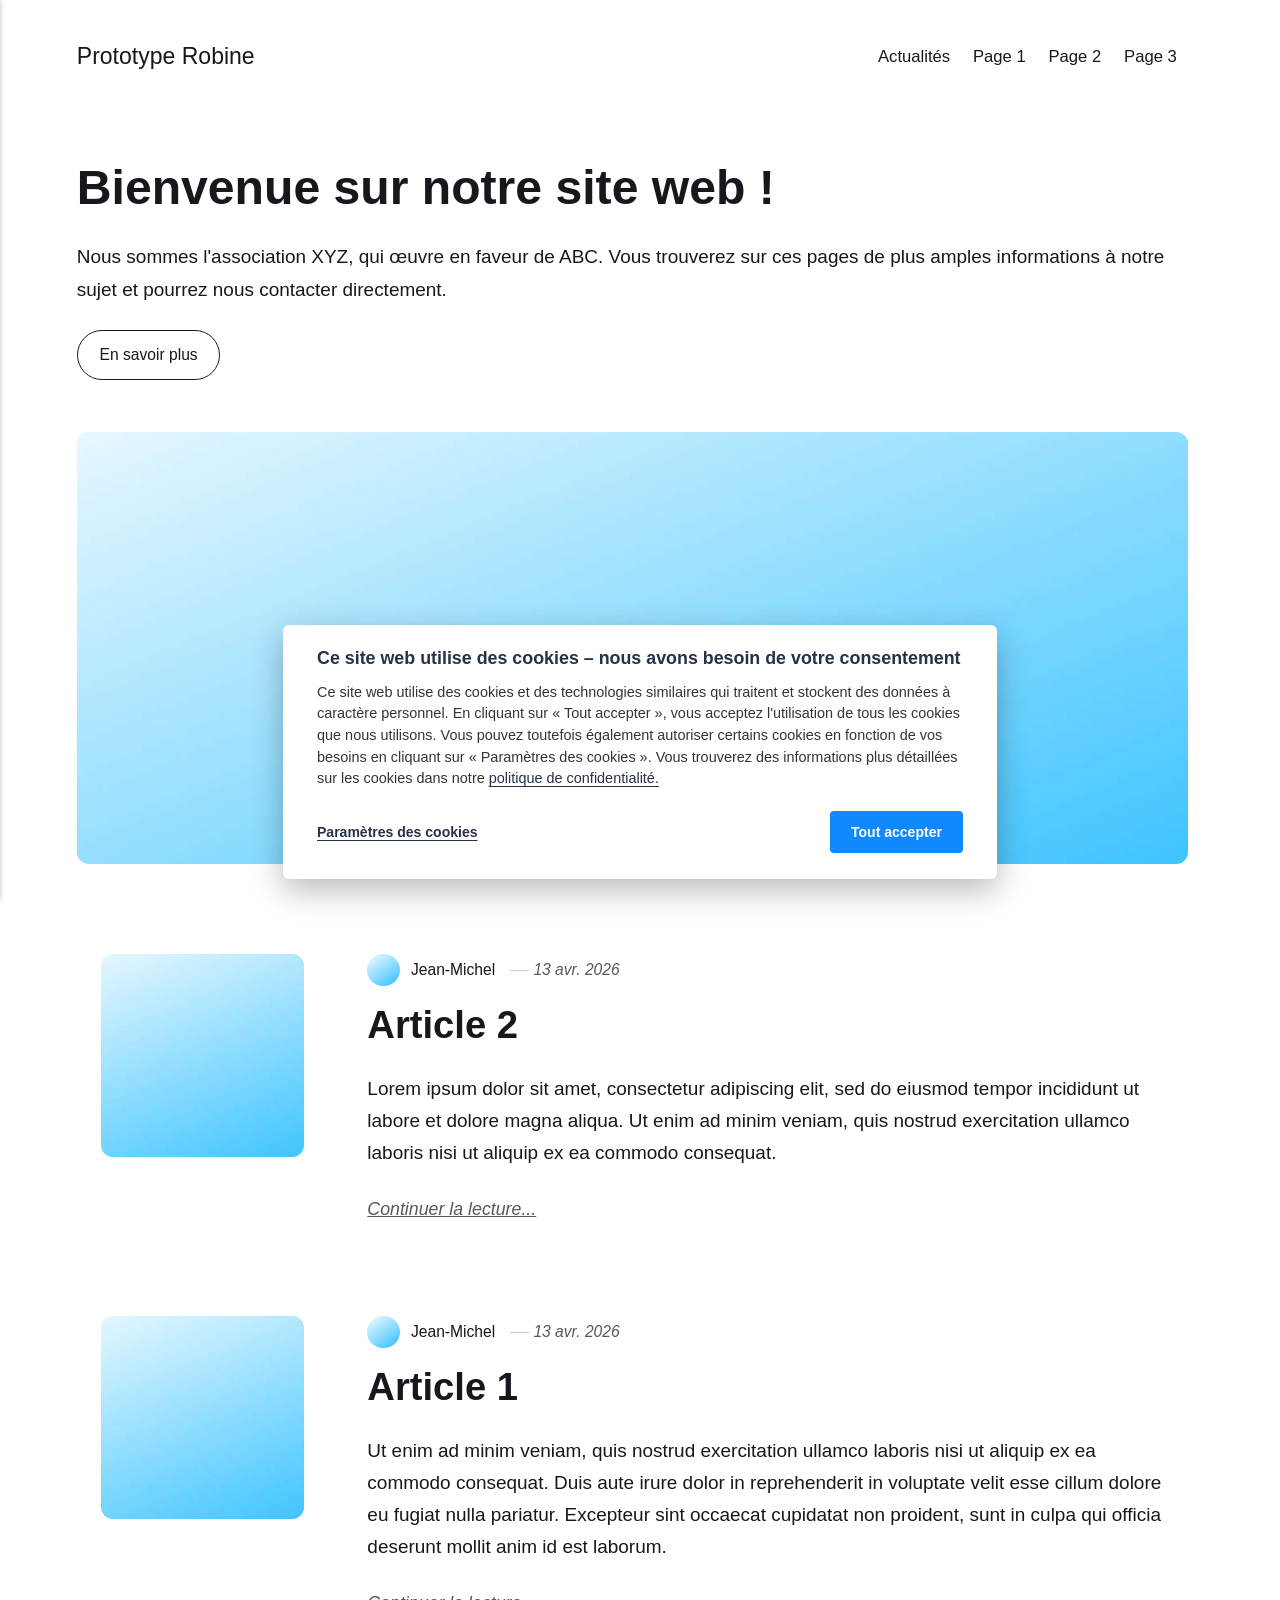
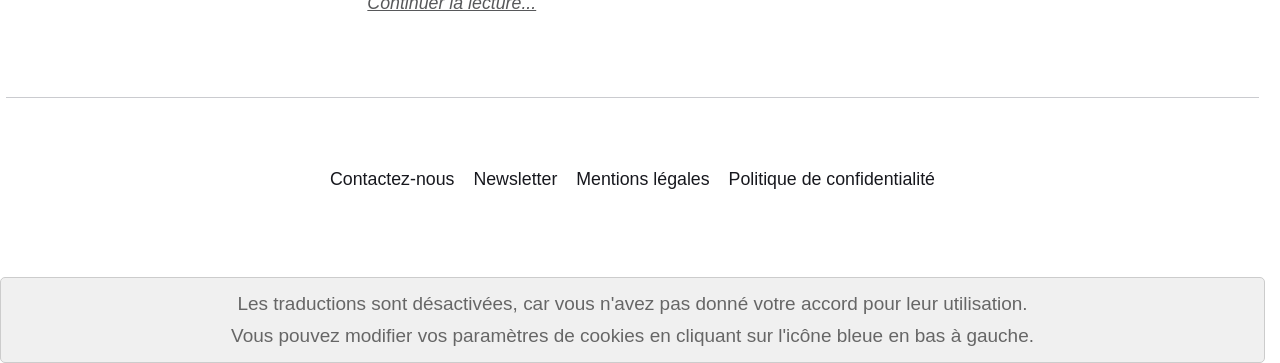
==== commit b25a48a0: "Updated from Publii" ====
--- a/index.html
+++ b/index.html
@@ -1,4 +1,4 @@
-<!DOCTYPE html><html lang="fr"><head><meta charset="utf-8"><meta http-equiv="X-UA-Compatible" content="IE=edge"><meta name="viewport" content="width=device-width,initial-scale=1"><title>Prototype Robine</title><meta name="robots" content="noindex,nofollow"><meta name="generator" content="Publii Open-Source CMS for Static Site"><script>window.publiiEmbedConsentCheck = function (cookieGroup) {
+<!DOCTYPE html><html lang="fr"><head><meta charset="utf-8"><meta http-equiv="X-UA-Compatible" content="IE=edge"><meta name="viewport" content="width=device-width,initial-scale=1"><title>Prototype Robine</title><meta name="generator" content="Publii Open-Source CMS for Static Site"><script>window.publiiEmbedConsentCheck = function (cookieGroup) {
                 var configName = 'publii-gdpr-allowed-cookies-v1';
                 var lastConfigSave = localStorage.getItem('publii-gdpr-cookies-config-save-date');
                 var configIsFresh = false;
@@ -36,9 +36,24 @@
                         iframe.setAttribute('src', iframe.getAttribute('data-consent-src'));
                     }
                 }
-            }</script><link rel="stylesheet" href="./assets/css/style.css?v=9ae655666c9089399e037b7be9b4b6fb"><script type="application/ld+json">{"@context":"http://schema.org","@type":"Organization","name":"Prototype Robine","url":"./"}</script><noscript><style>img[loading] {
+            }</script><link rel="canonical" href="./"><link rel="stylesheet" href="./assets/css/style.css?v=9ae655666c9089399e037b7be9b4b6fb"><script type="application/ld+json">{"@context":"http://schema.org","@type":"Organization","name":"Prototype Robine","url":"./"}</script><noscript><style>img[loading] {
                     opacity: 1;
-                }</style></noscript></head><body class="home-template"><header class="top js-header"><a class="logo" href="./">Prototype Robine</a><nav class="navbar js-navbar"><button class="navbar__toggle js-toggle" aria-label="Menu" aria-haspopup="true" aria-expanded="false"><span class="navbar__toggle-box"><span class="navbar__toggle-inner">Menu</span></span></button><ul class="navbar__menu"><li class="active"><a href="./" title="Page d&#x27;ctualités" target="_self">Actualités</a></li><li><a href="./accueil.html" title="Page 1" target="_self">Page 1</a></li><li><a href="./page-2.html" title="Page 2" target="_self">Page 2</a></li><li><a href="./page-3.html" title="Page 3" target="_self">Page 3</a></li></ul></nav></header><main><div class="hero"><header class="hero__content"><div class="wrapper"><h1>Bienvenue sur notre site web !</h1><p>Nous sommes l'association XYZ, qui œuvre en faveur de ABC. Vous trouverez sur ces pages de plus amples informations à notre sujet et pourrez nous contacter directement. </p><p><a href="#" class="btn">En savoir plus</a></p></div></header><figure class="hero__image"><div class="hero__image-wrapper"><img src="./media/website/DummyImage.jpg" srcset="./media/website/responsive/DummyImage-xs.jpg 640w, ./media/website/responsive/DummyImage-sm.jpg 768w, ./media/website/responsive/DummyImage-md.jpg 1024w, ./media/website/responsive/DummyImage-lg.jpg 1366w, ./media/website/responsive/DummyImage-xl.jpg 1600w, ./media/website/responsive/DummyImage-2xl.jpg 1920w" sizes="88vw" loading="eager" width="1920" height="1080" alt=""></div></figure></div><div class="wrapper feed"><article class="feed__item feed__item--centered"><figure class="feed__image"><img src="./media/posts/5/DummyImage.jpg" srcset="./media/posts/5/responsive/DummyImage-xs.jpg 640w, ./media/posts/5/responsive/DummyImage-sm.jpg 768w, ./media/posts/5/responsive/DummyImage-md.jpg 1024w" sizes="(min-width: 600px) calc(4.38vw + 143px), 87.86vw" loading="lazy" height="1080" width="1920" alt=""></figure><div class="feed__content"><header><div class="feed__meta"><img src="./media/website/Avatar.jpg" loading="lazy" height="400" width="400" class="feed__author-thumb" alt=""> <a href="./authors/jean-michel/" class="feed__author">Jean-Michel</a> <time datetime="2026-04-13T17:18" class="feed__date">13 avr. 2026</time></div><h2 class="feed__title"><a href="./article-2.html">Article 2</a></h2></header><p>Lorem ipsum dolor sit amet, consectetur adipiscing elit, sed do eiusmod tempor incididunt ut labore et dolore magna aliqua. Ut enim ad minim veniam, quis nostrud exercitation ullamco laboris nisi ut aliquip ex ea commodo consequat.</p><a href="./article-2.html" class="readmore feed__readmore">Continuer la lecture...</a></div></article><article class="feed__item feed__item--centered"><figure class="feed__image"><img src="./media/posts/4/DummyImage.jpg" srcset="./media/posts/4/responsive/DummyImage-xs.jpg 640w, ./media/posts/4/responsive/DummyImage-sm.jpg 768w, ./media/posts/4/responsive/DummyImage-md.jpg 1024w" sizes="(min-width: 600px) calc(4.38vw + 143px), 87.86vw" loading="lazy" height="1080" width="1920" alt=""></figure><div class="feed__content"><header><div class="feed__meta"><img src="./media/website/Avatar.jpg" loading="lazy" height="400" width="400" class="feed__author-thumb" alt=""> <a href="./authors/jean-michel/" class="feed__author">Jean-Michel</a> <time datetime="2026-04-13T17:18" class="feed__date">13 avr. 2026</time></div><h2 class="feed__title"><a href="./article-1.html">Article 1</a></h2></header><p>Ut enim ad minim veniam, quis nostrud exercitation ullamco laboris nisi ut aliquip ex ea commodo consequat. Duis aute irure dolor in reprehenderit in voluptate velit esse cillum dolore eu fugiat nulla pariatur. Excepteur sint occaecat cupidatat non proident, sunt in culpa qui officia deserunt mollit anim id est laborum.</p><a href="./article-1.html" class="readmore feed__readmore">Continuer la lecture...</a></div></article></div></main><footer class="footer"><div class="wrapper"><nav class="footer__nav"><ul><li><a href="./contactez-nous.html" class="al" title="Contactez-nous" target="_self">Contactez-nous</a></li><li><a href="./contactez-nous.html" class="al" title="S&#x27;abonner à notre newsletter" target="_self">Newsletter</a></li><li><a href="./mentions-legales.html" class="al" target="_self">Mentions légales</a></li><li><a href="./politique-de-confidentialite.html" class="al" target="_self">Politique de confidentialité</a></li></ul></nav><div class="footer__copyright"><p>   </p></div><button id="backToTop" class="footer__bttop" aria-label="Retour en haut" title="Retour en haut"><svg width="20" height="20"><use xlink:href="./assets/svg/svg-map.svg#toparrow"/></svg></button></div></footer><script defer="defer" src="./assets/js/scripts.min.js?v=dafec4f87fead6718cb125f0b0fc8441"></script><script>window.publiiThemeMenuConfig={mobileMenuMode:'sidebar',animationSpeed:300,submenuWidth: 'auto',doubleClickTime:500,mobileMenuExpandableSubmenus:true,relatedContainerForOverlayMenuSelector:'.top'};</script><script>var images = document.querySelectorAll('img[loading]');
+                }</style></noscript><style>.extlink::after {
+				background-color: currentColor;
+				content: "";
+				display: inline-block;
+				height: 16px;
+				margin-left: 5px;
+				position: relative;
+				top: 0px;
+				width: 16px;
+			}
+		
+					.extlink.extlink-icon-1::after {
+						mask-image: url("data:image/svg+xml;utf8,<svg viewBox='0 0 24 24' fill='none' stroke='%23000000' stroke-width='2' stroke-linecap='round' stroke-linejoin='round' xmlns='http://www.w3.org/2000/svg'><path d='M15 3h6v6'/><path d='M10 14 21 3'/><path d='M18 13v6a2 2 0 0 1-2 2H5a2 2 0 0 1-2-2V8a2 2 0 0 1 2-2h6'/></svg>");
+						mask-repeat: no-repeat;
+						mask-size: contain;
+					}</style></head><body class="home-template"><header class="top js-header"><a class="logo" href="./">Prototype Robine</a><nav class="navbar js-navbar"><button class="navbar__toggle js-toggle" aria-label="Menu" aria-haspopup="true" aria-expanded="false"><span class="navbar__toggle-box"><span class="navbar__toggle-inner">Menu</span></span></button><ul class="navbar__menu"><li class="active"><a href="./" title="Page d&#x27;ctualités" target="_self">Actualités</a></li><li><a href="./accueil.html" title="Page 1" target="_self">Page 1</a></li><li><a href="./page-2.html" title="Page 2" target="_self">Page 2</a></li><li><a href="./page-3.html" title="Page 3" target="_self">Page 3</a></li></ul></nav></header><main><div class="hero"><header class="hero__content"><div class="wrapper"><h1>Bienvenue sur notre site web !</h1><p>Nous sommes l'association XYZ, qui œuvre en faveur de ABC. Vous trouverez sur ces pages de plus amples informations à notre sujet et pourrez nous contacter directement. </p><p><a href="#" class="btn">En savoir plus</a></p></div></header><figure class="hero__image"><div class="hero__image-wrapper"><img src="./media/website/DummyImage.jpg" srcset="./media/website/responsive/DummyImage-xs.jpg 640w, ./media/website/responsive/DummyImage-sm.jpg 768w, ./media/website/responsive/DummyImage-md.jpg 1024w, ./media/website/responsive/DummyImage-lg.jpg 1366w, ./media/website/responsive/DummyImage-xl.jpg 1600w, ./media/website/responsive/DummyImage-2xl.jpg 1920w" sizes="88vw" loading="eager" width="1920" height="1080" alt=""></div></figure></div><div class="wrapper feed"><article class="feed__item feed__item--centered"><figure class="feed__image"><img src="./media/posts/5/DummyImage.jpg" srcset="./media/posts/5/responsive/DummyImage-xs.jpg 640w, ./media/posts/5/responsive/DummyImage-sm.jpg 768w, ./media/posts/5/responsive/DummyImage-md.jpg 1024w" sizes="(min-width: 600px) calc(4.38vw + 143px), 87.86vw" loading="lazy" height="1080" width="1920" alt=""></figure><div class="feed__content"><header><div class="feed__meta"><img src="./media/website/Avatar.jpg" loading="lazy" height="400" width="400" class="feed__author-thumb" alt=""> <a href="./authors/jean-michel/" class="feed__author">Jean-Michel</a> <time datetime="2026-04-13T17:18" class="feed__date">13 avr. 2026</time></div><h2 class="feed__title"><a href="./article-2.html">Article 2</a></h2></header><p>Lorem ipsum dolor sit amet, consectetur adipiscing elit, sed do eiusmod tempor incididunt ut labore et dolore magna aliqua. Ut enim ad minim veniam, quis nostrud exercitation ullamco laboris nisi ut aliquip ex ea commodo consequat.</p><a href="./article-2.html" class="readmore feed__readmore">Continuer la lecture...</a></div></article><article class="feed__item feed__item--centered"><figure class="feed__image"><img src="./media/posts/4/DummyImage.jpg" srcset="./media/posts/4/responsive/DummyImage-xs.jpg 640w, ./media/posts/4/responsive/DummyImage-sm.jpg 768w, ./media/posts/4/responsive/DummyImage-md.jpg 1024w" sizes="(min-width: 600px) calc(4.38vw + 143px), 87.86vw" loading="lazy" height="1080" width="1920" alt=""></figure><div class="feed__content"><header><div class="feed__meta"><img src="./media/website/Avatar.jpg" loading="lazy" height="400" width="400" class="feed__author-thumb" alt=""> <a href="./authors/jean-michel/" class="feed__author">Jean-Michel</a> <time datetime="2026-04-13T17:18" class="feed__date">13 avr. 2026</time></div><h2 class="feed__title"><a href="./article-1.html">Article 1</a></h2></header><p>Ut enim ad minim veniam, quis nostrud exercitation ullamco laboris nisi ut aliquip ex ea commodo consequat. Duis aute irure dolor in reprehenderit in voluptate velit esse cillum dolore eu fugiat nulla pariatur. Excepteur sint occaecat cupidatat non proident, sunt in culpa qui officia deserunt mollit anim id est laborum.</p><a href="./article-1.html" class="readmore feed__readmore">Continuer la lecture...</a></div></article></div></main><footer class="footer"><div class="wrapper"><nav class="footer__nav"><ul><li><a href="./contactez-nous.html" class="al" title="Contactez-nous" target="_self">Contactez-nous</a></li><li><a href="./contactez-nous.html" class="al" title="S&#x27;abonner à notre newsletter" target="_self">Newsletter</a></li><li><a href="./mentions-legales.html" class="al" target="_self">Mentions légales</a></li><li><a href="./politique-de-confidentialite.html" class="al" target="_self">Politique de confidentialité</a></li></ul></nav><div class="footer__copyright"><p>   </p></div><button id="backToTop" class="footer__bttop" aria-label="Retour en haut" title="Retour en haut"><svg width="20" height="20"><use xlink:href="./assets/svg/svg-map.svg#toparrow"/></svg></button></div></footer><script defer="defer" src="./assets/js/scripts.min.js?v=dafec4f87fead6718cb125f0b0fc8441"></script><script>window.publiiThemeMenuConfig={mobileMenuMode:'sidebar',animationSpeed:300,submenuWidth: 'auto',doubleClickTime:500,mobileMenuExpandableSubmenus:true,relatedContainerForOverlayMenuSelector:'.top'};</script><script>var images = document.querySelectorAll('img[loading]');
         for (var i = 0; i < images.length; i++) {
             if (images[i].complete) {
                 images[i].classList.add('is-loaded');
@@ -47,7 +62,7 @@
                     this.classList.add('is-loaded');
                 }, false);
             }
-        }</script><script>'use strict'; document.addEventListener('DOMContentLoaded', function() { var obfElements = document.querySelectorAll('.obfuscated-email'); obfElements.forEach(function(elem) { var dataType = elem.getAttribute('data-type'); var encodedEmail = elem.getAttribute('data-email'); var user = elem.getAttribute('data-user'); var domain = elem.getAttribute('data-domain'); var decodedEmail = ''; if (user && domain) { decodedEmail = user.split('').reverse().join('') + '@' + domain.split('').reverse().join(''); } else if (encodedEmail) { const parts = encodedEmail.split('@'); if (parts.length === 2) { decodedEmail = parts[0].split('').reverse().join('') + '@' + parts[1].split('').reverse().join(''); } else { decodedEmail = encodedEmail; } } if (dataType === 'mailto') { var originalText = elem.textContent.trim(); var a = document.createElement('a'); a.href = 'mailto:' + decodedEmail; if (elem.classList.length > 0) { a.className = elem.className; } if (originalText === '') { a.textContent = decodedEmail; } else { a.textContent = originalText; } elem.parentNode.replaceChild(a, elem); } else if (dataType === 'text') { var textNode = document.createTextNode(decodedEmail); elem.parentNode.replaceChild(textNode, elem); } }); });</script><div data-gdpr-group="gdpr-blocker/fonction" id="swt-no-consent-info" style="background: #f0f0f0; border: 1px solid #ccc; border-radius: 5px; color: #666; display: block; padding: 10px; text-align: center; width: 100%;">Les traductions sont désactivées, car vous n'avez pas donné votre accord pour leur utilisation.<br>Vous pouvez modifier vos paramètres de cookies en cliquant sur l'icône bleue en bas à gauche.</div><script type="gdpr-blocker/fonction">async function SimpleWebsiteTranslator(){new google.translate.TranslateElement({pageLanguage:"auto",includedLanguages:"en, de, es, oc",layout: google.translate.TranslateElement.InlineLayout.VERTICAL,autoDisplay:false},"simple_website_translator");}</script><script type="gdpr-blocker/fonction" src="https://corsproxy.io/?https%3A%2F%2Ftranslate.google.com%2Ftranslate_a%2Felement.js%3Fcb%3DSimpleWebsiteTranslator"></script><script type="text/javascript">document.body.addEventListener('publii-cookie-banner-unblock-fonction', function () {
+        }</script><script>class Rot18Encoder { constructor() { this.rotations = [ { from: 'a', to: 'z', offset: 18 }, { from: 'A', to: 'Z', offset: 18 }, { from: '0', to: '9', offset: 5 } ]; } _rotate(char, from, to, offset) { const charCode = char.charCodeAt(0); const fromCode = from.charCodeAt(0); const toCode = to.charCodeAt(0); const range = toCode - fromCode + 1; if (charCode >= fromCode && charCode <= toCode) { const shiftedCode = ((charCode - fromCode + offset) % range) + fromCode; return String.fromCharCode(shiftedCode); } return char; } encode(text) { let encodedText = ""; for(let char of text){ let rotatedChar = char; for (const rot of this.rotations){ rotatedChar = this._rotate(rotatedChar, rot.from, rot.to, rot.offset); } encodedText += rotatedChar; } return encodedText; } decode(text) { let decodedText = ""; for(let char of text){ let rotatedChar = char; for (const rot of this.rotations){ rotatedChar = this._rotate(rotatedChar, rot.from, rot.to, rot.to.charCodeAt(0) - rot.from.charCodeAt(0) + 1 - rot.offset); } decodedText += rotatedChar; } return decodedText; } } class TextProcessor { constructor(encoder){ this.encoder = encoder; } encode(text){ return this.encoder.encode(text); } decode(text){ return this.encoder.decode(text); } } document.addEventListener('DOMContentLoaded', function() { const rot18 = new Rot18Encoder(); const coder = new TextProcessor(rot18); var obfElements = document.querySelectorAll('.obfuscated-email'); obfElements.forEach(function(elem) { var dataType = elem.getAttribute('data-type'); var encodedEmail = elem.getAttribute('data-email'); var user = elem.getAttribute('data-user'); var domain = elem.getAttribute('data-domain'); var decodedEmail = ''; if (user && domain) { decodedEmail = coder.decode(user) + '@' + coder.decode(domain); } else if (encodedEmail) { const parts = encodedEmail.split('@'); if (parts.length === 2) { decodedEmail = coder.decode(parts[0]) + '@' + coder.decode(parts[1]); } else { decodedEmail = encodedEmail; } } if (dataType === 'mailto') { var originalText = elem.textContent.trim(); var a = document.createElement('a'); a.href = 'mailto:' + decodedEmail; if (elem.classList.length > 0) { a.className = elem.className; } if (originalText === '') { a.textContent = decodedEmail; } else { a.textContent = originalText; } elem.parentNode.replaceChild(a, elem); } else if (dataType === 'text') { var textNode = document.createTextNode(decodedEmail); elem.parentNode.replaceChild(textNode, elem); } }); });</script><div data-gdpr-group="gdpr-blocker/fonction" id="swt-no-consent-info" style="background: #f0f0f0; border: 1px solid #ccc; border-radius: 5px; color: #666; display: block; padding: 10px; text-align: center; width: 100%;">Les traductions sont désactivées, car vous n'avez pas donné votre accord pour leur utilisation.<br>Vous pouvez modifier vos paramètres de cookies en cliquant sur l'icône bleue en bas à gauche.</div><script type="gdpr-blocker/fonction">async function SimpleWebsiteTranslator(){new google.translate.TranslateElement({pageLanguage:"fr",includedLanguages:"en, de, es, oc",layout: google.translate.TranslateElement.InlineLayout.VERTICAL,autoDisplay:false},"simple_website_translator");}</script><script type="gdpr-blocker/fonction" src="https://corsproxy.io/?https%3A%2F%2Ftranslate.google.com%2Ftranslate_a%2Felement.js%3Fcb%3DSimpleWebsiteTranslator"></script><script type="text/javascript">document.body.addEventListener('publii-cookie-banner-unblock-fonction', function () {
 				document.getElementById('swt-no-consent-info').style.display = 'none';
 			}, false);</script><div class="pcb" data-behaviour="badge" data-behaviour-link="#cookie-settings" data-revision="1" data-config-ttl="90" data-debug-mode="false"><div role="dialog" aria-modal="true" aria-hidden="true" aria-labelledby="pcb-title" aria-describedby="pcb-txt" class="pcb__banner"><div class="pcb__inner"><div id="pcb-title" role="heading" aria-level="2" class="pcb__title">Ce site web utilise des cookies – nous avons besoin de votre consentement</div><div id="pcb-txt" class="pcb__txt">Ce site web utilise des cookies et des technologies similaires qui traitent et stockent des données à caractère personnel. En cliquant sur «&nbsp;Tout accepter&nbsp;», vous acceptez l'utilisation de tous les cookies que nous utilisons. Vous pouvez toutefois également autoriser certains cookies en fonction de vos besoins en cliquant sur «&nbsp;Paramètres des cookies&nbsp;». Vous trouverez des informations plus détaillées sur les cookies dans notre <a href="./politique-de-confidentialite.html">politique de confidentialité.</a></div><div class="pcb__buttons"><button type="button" class="pcb__btn pcb__btn--link pcb__btn--configure" aria-haspopup="dialog">Paramètres des cookies</button> <button type="button" class="pcb__btn pcb__btn--solid pcb__btn--accept">Tout accepter</button></div></div></div><div class="pcb__popup" role="dialog" aria-modal="true" aria-hidden="true" aria-labelledby="pcb-popup-title"><div class="pcb__popup__wrapper"><div class="pcb__inner pcb__popup__inner"><div class="pcb__popup__heading"><div id="pcb-popup-title" role="heading" aria-level="2" class="pcb__title">Paramètres des cookies</div><button class="pcb__popup__close" aria-label="Close"></button></div><div class="pcb__popup__content"><div class="pcb__txt pcb__popup__txt">Vous pouvez ici autoriser les cookies en fonction de vos préférences. En cliquant sur «&nbsp;Tout accepter&nbsp;», vous acceptez l'utilisation de tous les cookies répertoriés. Vous pouvez modifier ou retirer votre consentement à l'utilisation des cookies à tout moment en cliquant sur le bouton bleu.</div><ul class="pcb__groups"><li class="pcb__group"><details><summary class="pcb__group__title">Obligatoire</summary><p class="pcb__group__txt">Ce site web utilise des cookies et des technologies similaires qui traitent et enregistrent des données à caractère personnel, telles que votre adresse IP. Cela est nécessaire au bon fonctionnement technique de ce site web et ne peut pas être désactivé.</p></details><div class="pcb__popup__switch is-checked"><input type="checkbox" data-group-name="" id="pcb-group-0" checked="checked"> <label for="pcb-group-0">Obligatoire</label></div></li><li class="pcb__group"><details><summary class="pcb__group__title">Fonctionnalités via des prestataires externes</summary><p class="pcb__group__txt">Nous faisons également appel aux services de prestataires externes afin de proposer des fonctionnalités supplémentaires sur le site web, telles que des vidéos et des traductions. Lorsque vous utilisez ces fonctionnalités, les prestataires de ces services peuvent également traiter ou enregistrer des données à caractère personnel vous concernant.</p></details><div class="pcb__popup__switch"><input type="checkbox" data-group-name="fonction" id="fonction-cookies"> <label for="fonction-cookies">Fonctionnalités via des prestataires externes</label></div></li></ul></div><div class="pcb__buttons pcb__popup__buttons"><button type="button" class="pcb__btn pcb__btn--solid pcb__btn--accept">Tout accepter</button> <button type="button" class="pcb__btn pcb__btn--reject">Refus pas nécessaire</button> <button type="button" class="pcb__btn pcb__btn--save">Enregistrer la sélection</button></div></div></div></div><div class="pcb__overlay" aria-hidden="true"></div><button class="pcb__badge" aria-label="Politique en matière de cookies" aria-hidden="true"><svg xmlns="http://www.w3.org/2000/svg" aria-hidden="true" focusable="false" width="40" height="40" viewBox="0 0 23 23" fill="currentColor"><path d="M21.41 12.71c-.08-.01-.15 0-.22 0h-.03c-.03 0-.05 0-.08.01-.07 0-.13.01-.19.04-.52.21-1.44.19-2.02-.22-.44-.31-.65-.83-.62-1.53a.758.758 0 0 0-.27-.61.73.73 0 0 0-.65-.14c-1.98.51-3.49.23-4.26-.78-.82-1.08-.73-2.89.24-4.49.14-.23.14-.52 0-.75a.756.756 0 0 0-.67-.36c-.64.03-1.11-.1-1.31-.35-.19-.26-.13-.71-.01-1.29.04-.18.06-.38.03-.59-.05-.4-.4-.7-.81-.66C5.1 1.54 1 6.04 1 11.48 1 17.28 5.75 22 11.6 22c5.02 0 9.39-3.54 10.39-8.42.08-.4-.18-.78-.58-.87Zm-9.81 7.82c-5.03 0-9.12-4.06-9.12-9.06 0-4.34 3.05-8 7.25-8.86-.08.7.05 1.33.42 1.81.24.32.66.67 1.38.84-.76 1.86-.65 3.78.36 5.11.61.81 2.03 2 4.95 1.51.18.96.71 1.54 1.18 1.87.62.43 1.38.62 2.1.62.05 0 .09 0 .13-.01-1.23 3.64-4.7 6.18-8.64 6.18ZM13 17c0 .55-.45 1-1 1s-1-.45-1-1 .45-1 1-1 1 .45 1 1Zm5.29-12.3a.99.99 0 0 1-.29-.71c0-.55.45-.99 1-.99a1 1 0 0 1 .71.3c.19.19.29.44.29.71 0 .55-.45.99-1 .99a1 1 0 0 1-.71-.3ZM9 13.5c0 .83-.67 1.5-1.5 1.5S6 14.33 6 13.5 6.67 12 7.5 12s1.5.67 1.5 1.5Zm3.25.81a.744.744 0 0 1-.06-1.05c.28-.32.75-.34 1.05-.06.31.28.33.75.05 1.06-.15.16-.35.25-.56.25-.18 0-.36-.06-.5-.19ZM8.68 7.26c.41.37.44 1 .07 1.41-.2.22-.47.33-.75.33a.96.96 0 0 1-.67-.26c-.41-.37-.44-1-.07-1.41.37-.42 1-.45 1.41-.08Zm11.48 1.88c.18-.19.52-.19.7 0 .05.04.09.1.11.16.03.06.04.12.04.19 0 .13-.05.26-.15.35-.09.1-.22.15-.35.15s-.26-.05-.35-.15a.355.355 0 0 1-.11-.16.433.433 0 0 1-.04-.19c0-.13.05-.26.15-.35Zm-4.93-1.86a.75.75 0 1 1 1.059-1.06.75.75 0 0 1-1.059 1.06Z"/></svg></button></div><script>(function(win) {
     if (!document.querySelector('.pcb')) {
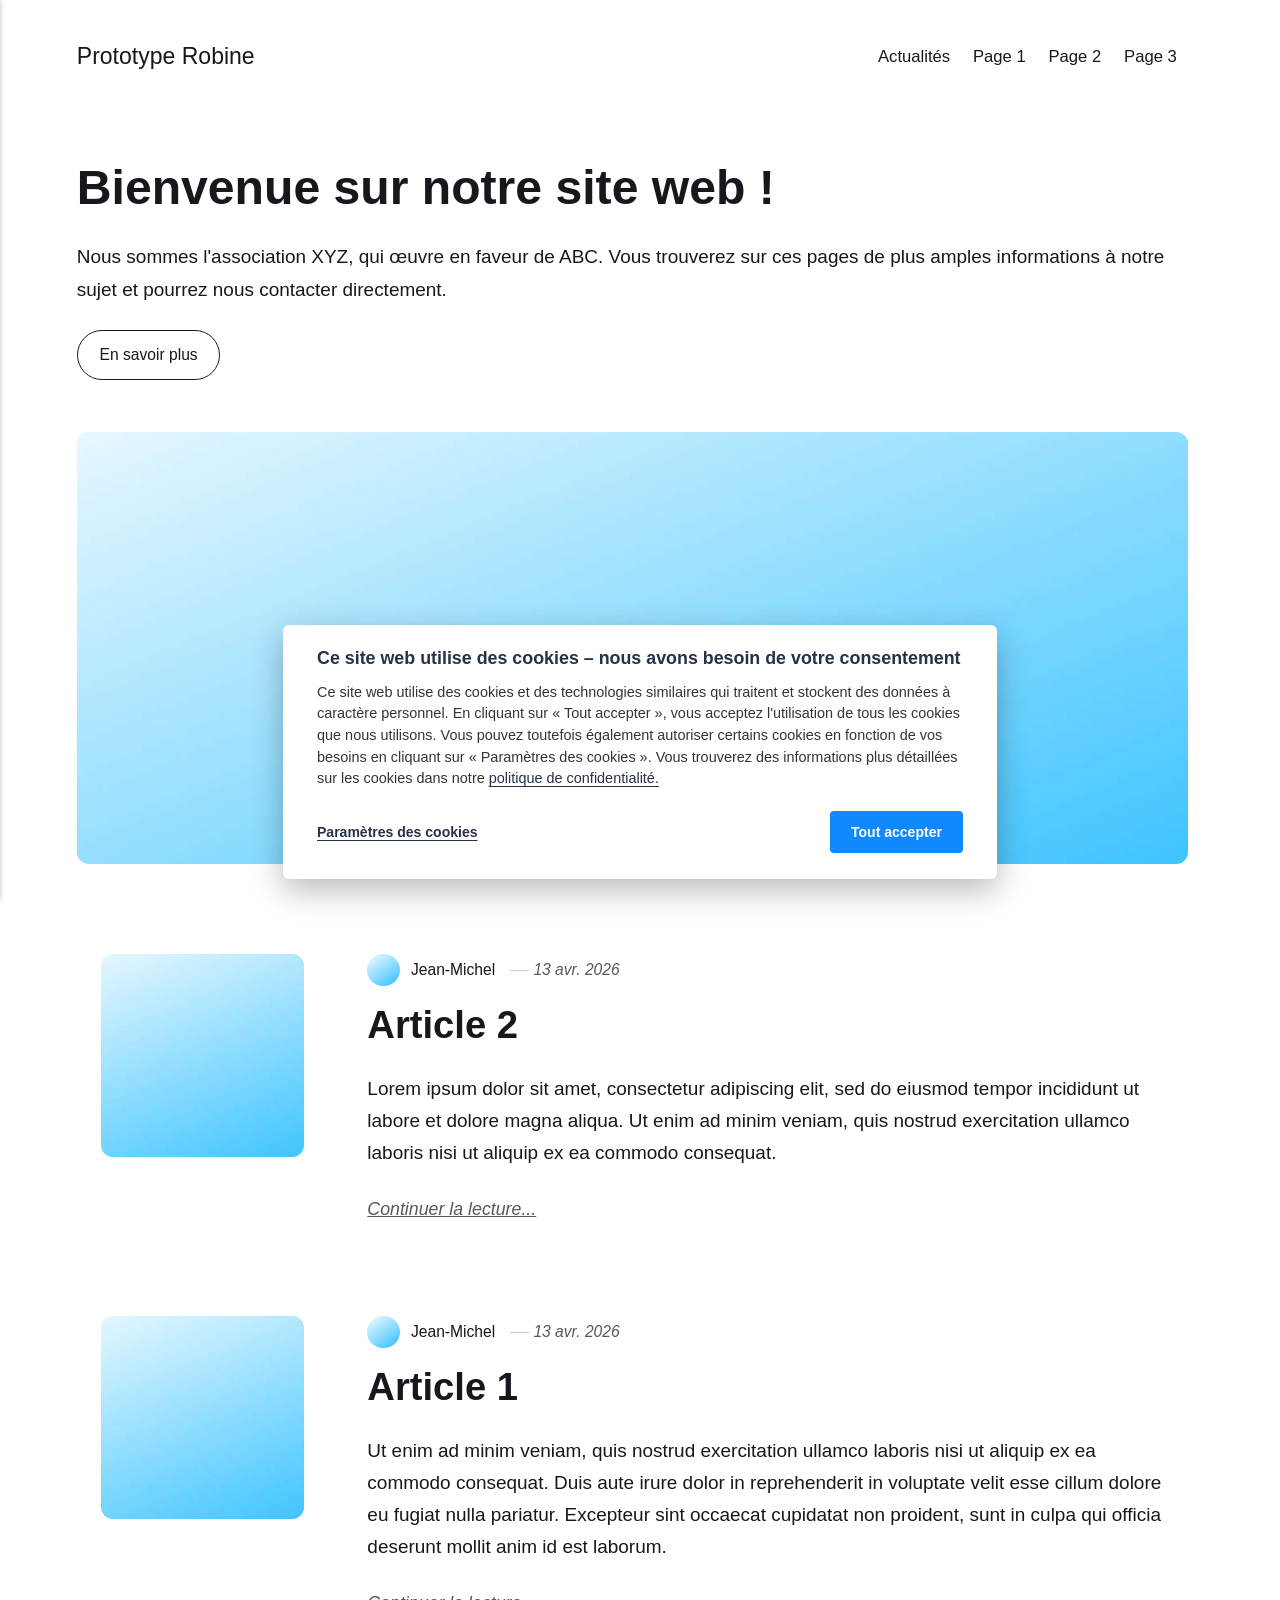
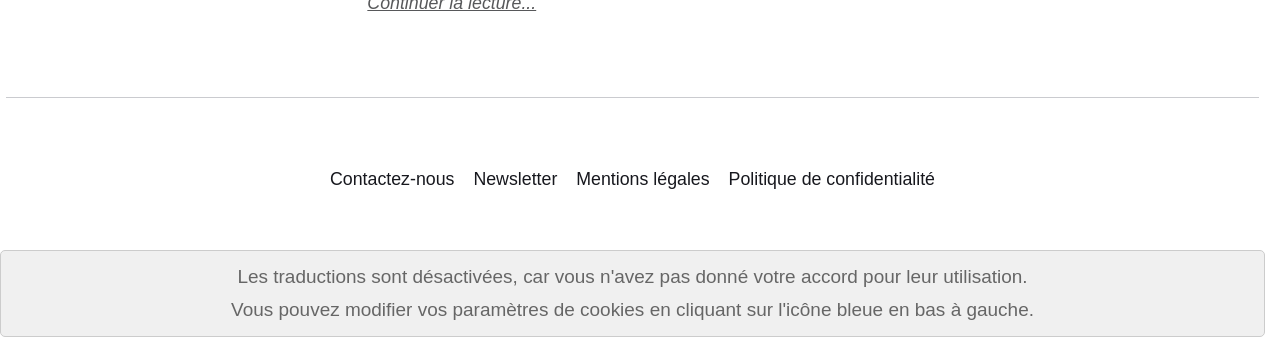
==== commit 8d97ac98: "Updated from Publii" ====
--- a/index.html
+++ b/index.html
@@ -1,4 +1,4 @@
-<!DOCTYPE html><html lang="fr"><head><meta charset="utf-8"><meta http-equiv="X-UA-Compatible" content="IE=edge"><meta name="viewport" content="width=device-width,initial-scale=1"><title>Prototype Robine</title><meta name="generator" content="Publii Open-Source CMS for Static Site"><script>window.publiiEmbedConsentCheck = function (cookieGroup) {
+<!DOCTYPE html><html lang="fr"><head><meta charset="utf-8"><meta http-equiv="X-UA-Compatible" content="IE=edge"><meta name="viewport" content="width=device-width,initial-scale=1"><title>Prototype Robine</title><meta name="robots" content="noindex,nofollow"><meta name="generator" content="Publii Open-Source CMS for Static Site"><script>window.publiiEmbedConsentCheck = function (cookieGroup) {
                 var configName = 'publii-gdpr-allowed-cookies-v1';
                 var lastConfigSave = localStorage.getItem('publii-gdpr-cookies-config-save-date');
                 var configIsFresh = false;
@@ -36,7 +36,7 @@
                         iframe.setAttribute('src', iframe.getAttribute('data-consent-src'));
                     }
                 }
-            }</script><link rel="canonical" href="./"><link rel="stylesheet" href="./assets/css/style.css?v=9ae655666c9089399e037b7be9b4b6fb"><script type="application/ld+json">{"@context":"http://schema.org","@type":"Organization","name":"Prototype Robine","url":"./"}</script><noscript><style>img[loading] {
+            }</script><link rel="stylesheet" href="./assets/css/style.css?v=9ae655666c9089399e037b7be9b4b6fb"><script type="application/ld+json">{"@context":"http://schema.org","@type":"Organization","name":"Prototype Robine","url":"./"}</script><noscript><style>img[loading] {
                     opacity: 1;
                 }</style></noscript><style>.extlink::after {
 				background-color: currentColor;
@@ -53,7 +53,7 @@
 						mask-image: url("data:image/svg+xml;utf8,<svg viewBox='0 0 24 24' fill='none' stroke='%23000000' stroke-width='2' stroke-linecap='round' stroke-linejoin='round' xmlns='http://www.w3.org/2000/svg'><path d='M15 3h6v6'/><path d='M10 14 21 3'/><path d='M18 13v6a2 2 0 0 1-2 2H5a2 2 0 0 1-2-2V8a2 2 0 0 1 2-2h6'/></svg>");
 						mask-repeat: no-repeat;
 						mask-size: contain;
-					}</style></head><body class="home-template"><header class="top js-header"><a class="logo" href="./">Prototype Robine</a><nav class="navbar js-navbar"><button class="navbar__toggle js-toggle" aria-label="Menu" aria-haspopup="true" aria-expanded="false"><span class="navbar__toggle-box"><span class="navbar__toggle-inner">Menu</span></span></button><ul class="navbar__menu"><li class="active"><a href="./" title="Page d&#x27;ctualités" target="_self">Actualités</a></li><li><a href="./accueil.html" title="Page 1" target="_self">Page 1</a></li><li><a href="./page-2.html" title="Page 2" target="_self">Page 2</a></li><li><a href="./page-3.html" title="Page 3" target="_self">Page 3</a></li></ul></nav></header><main><div class="hero"><header class="hero__content"><div class="wrapper"><h1>Bienvenue sur notre site web !</h1><p>Nous sommes l'association XYZ, qui œuvre en faveur de ABC. Vous trouverez sur ces pages de plus amples informations à notre sujet et pourrez nous contacter directement. </p><p><a href="#" class="btn">En savoir plus</a></p></div></header><figure class="hero__image"><div class="hero__image-wrapper"><img src="./media/website/DummyImage.jpg" srcset="./media/website/responsive/DummyImage-xs.jpg 640w, ./media/website/responsive/DummyImage-sm.jpg 768w, ./media/website/responsive/DummyImage-md.jpg 1024w, ./media/website/responsive/DummyImage-lg.jpg 1366w, ./media/website/responsive/DummyImage-xl.jpg 1600w, ./media/website/responsive/DummyImage-2xl.jpg 1920w" sizes="88vw" loading="eager" width="1920" height="1080" alt=""></div></figure></div><div class="wrapper feed"><article class="feed__item feed__item--centered"><figure class="feed__image"><img src="./media/posts/5/DummyImage.jpg" srcset="./media/posts/5/responsive/DummyImage-xs.jpg 640w, ./media/posts/5/responsive/DummyImage-sm.jpg 768w, ./media/posts/5/responsive/DummyImage-md.jpg 1024w" sizes="(min-width: 600px) calc(4.38vw + 143px), 87.86vw" loading="lazy" height="1080" width="1920" alt=""></figure><div class="feed__content"><header><div class="feed__meta"><img src="./media/website/Avatar.jpg" loading="lazy" height="400" width="400" class="feed__author-thumb" alt=""> <a href="./authors/jean-michel/" class="feed__author">Jean-Michel</a> <time datetime="2026-04-13T17:18" class="feed__date">13 avr. 2026</time></div><h2 class="feed__title"><a href="./article-2.html">Article 2</a></h2></header><p>Lorem ipsum dolor sit amet, consectetur adipiscing elit, sed do eiusmod tempor incididunt ut labore et dolore magna aliqua. Ut enim ad minim veniam, quis nostrud exercitation ullamco laboris nisi ut aliquip ex ea commodo consequat.</p><a href="./article-2.html" class="readmore feed__readmore">Continuer la lecture...</a></div></article><article class="feed__item feed__item--centered"><figure class="feed__image"><img src="./media/posts/4/DummyImage.jpg" srcset="./media/posts/4/responsive/DummyImage-xs.jpg 640w, ./media/posts/4/responsive/DummyImage-sm.jpg 768w, ./media/posts/4/responsive/DummyImage-md.jpg 1024w" sizes="(min-width: 600px) calc(4.38vw + 143px), 87.86vw" loading="lazy" height="1080" width="1920" alt=""></figure><div class="feed__content"><header><div class="feed__meta"><img src="./media/website/Avatar.jpg" loading="lazy" height="400" width="400" class="feed__author-thumb" alt=""> <a href="./authors/jean-michel/" class="feed__author">Jean-Michel</a> <time datetime="2026-04-13T17:18" class="feed__date">13 avr. 2026</time></div><h2 class="feed__title"><a href="./article-1.html">Article 1</a></h2></header><p>Ut enim ad minim veniam, quis nostrud exercitation ullamco laboris nisi ut aliquip ex ea commodo consequat. Duis aute irure dolor in reprehenderit in voluptate velit esse cillum dolore eu fugiat nulla pariatur. Excepteur sint occaecat cupidatat non proident, sunt in culpa qui officia deserunt mollit anim id est laborum.</p><a href="./article-1.html" class="readmore feed__readmore">Continuer la lecture...</a></div></article></div></main><footer class="footer"><div class="wrapper"><nav class="footer__nav"><ul><li><a href="./contactez-nous.html" class="al" title="Contactez-nous" target="_self">Contactez-nous</a></li><li><a href="./contactez-nous.html" class="al" title="S&#x27;abonner à notre newsletter" target="_self">Newsletter</a></li><li><a href="./mentions-legales.html" class="al" target="_self">Mentions légales</a></li><li><a href="./politique-de-confidentialite.html" class="al" target="_self">Politique de confidentialité</a></li></ul></nav><div class="footer__copyright"><p>   </p></div><button id="backToTop" class="footer__bttop" aria-label="Retour en haut" title="Retour en haut"><svg width="20" height="20"><use xlink:href="./assets/svg/svg-map.svg#toparrow"/></svg></button></div></footer><script defer="defer" src="./assets/js/scripts.min.js?v=dafec4f87fead6718cb125f0b0fc8441"></script><script>window.publiiThemeMenuConfig={mobileMenuMode:'sidebar',animationSpeed:300,submenuWidth: 'auto',doubleClickTime:500,mobileMenuExpandableSubmenus:true,relatedContainerForOverlayMenuSelector:'.top'};</script><script>var images = document.querySelectorAll('img[loading]');
+					}</style></head><body class="home-template"><header class="top js-header"><a class="logo" href="./">Prototype Robine</a><nav class="navbar js-navbar"><button class="navbar__toggle js-toggle" aria-label="Menu" aria-haspopup="true" aria-expanded="false"><span class="navbar__toggle-box"><span class="navbar__toggle-inner">Menu</span></span></button><ul class="navbar__menu"><li class="active"><a href="./" title="Page d&#x27;ctualités" target="_self">Actualités</a></li><li><a href="./accueil.html" title="Page 1" target="_self">Page 1</a></li><li><a href="./page-2.html" title="Page 2" target="_self">Page 2</a></li><li><a href="./page-3.html" title="Page 3" target="_self">Page 3</a></li></ul></nav></header><main><div class="hero"><header class="hero__content"><div class="wrapper"><h1>Bienvenue sur notre site web !</h1><p>Nous sommes l'association XYZ, qui œuvre en faveur de ABC. Vous trouverez sur ces pages de plus amples informations à notre sujet et pourrez nous contacter directement. </p><p><a href="#" class="btn">En savoir plus</a></p></div></header><figure class="hero__image"><div class="hero__image-wrapper"><img src="./media/website/DummyImage.jpg" srcset="./media/website/responsive/DummyImage-xs.jpg 640w, ./media/website/responsive/DummyImage-sm.jpg 768w, ./media/website/responsive/DummyImage-md.jpg 1024w, ./media/website/responsive/DummyImage-lg.jpg 1366w, ./media/website/responsive/DummyImage-xl.jpg 1600w, ./media/website/responsive/DummyImage-2xl.jpg 1920w" sizes="88vw" loading="eager" width="1920" height="1080" alt=""></div></figure></div><div class="wrapper feed"><article class="feed__item feed__item--centered"><figure class="feed__image"><img src="./media/posts/5/DummyImage.jpg" srcset="./media/posts/5/responsive/DummyImage-xs.jpg 640w, ./media/posts/5/responsive/DummyImage-sm.jpg 768w, ./media/posts/5/responsive/DummyImage-md.jpg 1024w" sizes="(min-width: 600px) calc(4.38vw + 143px), 87.86vw" loading="lazy" height="1080" width="1920" alt=""></figure><div class="feed__content"><header><div class="feed__meta"><img src="./media/website/Avatar.jpg" loading="lazy" height="400" width="400" class="feed__author-thumb" alt=""> <a href="./authors/jean-michel/" class="feed__author">Jean-Michel</a> <time datetime="2026-04-13T17:18" class="feed__date">13 avr. 2026</time></div><h2 class="feed__title"><a href="./article-2.html">Article 2</a></h2></header><p>Lorem ipsum dolor sit amet, consectetur adipiscing elit, sed do eiusmod tempor incididunt ut labore et dolore magna aliqua. Ut enim ad minim veniam, quis nostrud exercitation ullamco laboris nisi ut aliquip ex ea commodo consequat.</p><a href="./article-2.html" class="readmore feed__readmore">Continuer la lecture...</a></div></article><article class="feed__item feed__item--centered"><figure class="feed__image"><img src="./media/posts/4/DummyImage.jpg" srcset="./media/posts/4/responsive/DummyImage-xs.jpg 640w, ./media/posts/4/responsive/DummyImage-sm.jpg 768w, ./media/posts/4/responsive/DummyImage-md.jpg 1024w" sizes="(min-width: 600px) calc(4.38vw + 143px), 87.86vw" loading="lazy" height="1080" width="1920" alt=""></figure><div class="feed__content"><header><div class="feed__meta"><img src="./media/website/Avatar.jpg" loading="lazy" height="400" width="400" class="feed__author-thumb" alt=""> <a href="./authors/jean-michel/" class="feed__author">Jean-Michel</a> <time datetime="2026-04-13T17:18" class="feed__date">13 avr. 2026</time></div><h2 class="feed__title"><a href="./article-1.html">Article 1</a></h2></header><p>Ut enim ad minim veniam, quis nostrud exercitation ullamco laboris nisi ut aliquip ex ea commodo consequat. Duis aute irure dolor in reprehenderit in voluptate velit esse cillum dolore eu fugiat nulla pariatur. Excepteur sint occaecat cupidatat non proident, sunt in culpa qui officia deserunt mollit anim id est laborum.</p><a href="./article-1.html" class="readmore feed__readmore">Continuer la lecture...</a></div></article></div></main><footer class="footer"><div class="wrapper"><nav class="footer__nav"><ul><li><a href="./contactez-nous.html" class="al" title="Contactez-nous" target="_self">Contactez-nous</a></li><li><a href="./contactez-nous.html" class="al" title="S&#x27;abonner à notre newsletter" target="_self">Newsletter</a></li><li><a href="./mentions-legales.html" class="al" target="_self">Mentions légales</a></li><li><a href="./politique-de-confidentialite.html" class="al" target="_self">Politique de confidentialité</a></li></ul></nav><div class="footer__copyright"><div id="simple_website_translator"></div></div><button id="backToTop" class="footer__bttop" aria-label="Retour en haut" title="Retour en haut"><svg width="20" height="20"><use xlink:href="./assets/svg/svg-map.svg#toparrow"/></svg></button></div></footer><script defer="defer" src="./assets/js/scripts.min.js?v=dafec4f87fead6718cb125f0b0fc8441"></script><script>window.publiiThemeMenuConfig={mobileMenuMode:'sidebar',animationSpeed:300,submenuWidth: 'auto',doubleClickTime:500,mobileMenuExpandableSubmenus:true,relatedContainerForOverlayMenuSelector:'.top'};</script><script>var images = document.querySelectorAll('img[loading]');
         for (var i = 0; i < images.length; i++) {
             if (images[i].complete) {
                 images[i].classList.add('is-loaded');
@@ -62,7 +62,7 @@
                     this.classList.add('is-loaded');
                 }, false);
             }
-        }</script><script>class Rot18Encoder { constructor() { this.rotations = [ { from: 'a', to: 'z', offset: 18 }, { from: 'A', to: 'Z', offset: 18 }, { from: '0', to: '9', offset: 5 } ]; } _rotate(char, from, to, offset) { const charCode = char.charCodeAt(0); const fromCode = from.charCodeAt(0); const toCode = to.charCodeAt(0); const range = toCode - fromCode + 1; if (charCode >= fromCode && charCode <= toCode) { const shiftedCode = ((charCode - fromCode + offset) % range) + fromCode; return String.fromCharCode(shiftedCode); } return char; } encode(text) { let encodedText = ""; for(let char of text){ let rotatedChar = char; for (const rot of this.rotations){ rotatedChar = this._rotate(rotatedChar, rot.from, rot.to, rot.offset); } encodedText += rotatedChar; } return encodedText; } decode(text) { let decodedText = ""; for(let char of text){ let rotatedChar = char; for (const rot of this.rotations){ rotatedChar = this._rotate(rotatedChar, rot.from, rot.to, rot.to.charCodeAt(0) - rot.from.charCodeAt(0) + 1 - rot.offset); } decodedText += rotatedChar; } return decodedText; } } class TextProcessor { constructor(encoder){ this.encoder = encoder; } encode(text){ return this.encoder.encode(text); } decode(text){ return this.encoder.decode(text); } } document.addEventListener('DOMContentLoaded', function() { const rot18 = new Rot18Encoder(); const coder = new TextProcessor(rot18); var obfElements = document.querySelectorAll('.obfuscated-email'); obfElements.forEach(function(elem) { var dataType = elem.getAttribute('data-type'); var encodedEmail = elem.getAttribute('data-email'); var user = elem.getAttribute('data-user'); var domain = elem.getAttribute('data-domain'); var decodedEmail = ''; if (user && domain) { decodedEmail = coder.decode(user) + '@' + coder.decode(domain); } else if (encodedEmail) { const parts = encodedEmail.split('@'); if (parts.length === 2) { decodedEmail = coder.decode(parts[0]) + '@' + coder.decode(parts[1]); } else { decodedEmail = encodedEmail; } } if (dataType === 'mailto') { var originalText = elem.textContent.trim(); var a = document.createElement('a'); a.href = 'mailto:' + decodedEmail; if (elem.classList.length > 0) { a.className = elem.className; } if (originalText === '') { a.textContent = decodedEmail; } else { a.textContent = originalText; } elem.parentNode.replaceChild(a, elem); } else if (dataType === 'text') { var textNode = document.createTextNode(decodedEmail); elem.parentNode.replaceChild(textNode, elem); } }); });</script><div data-gdpr-group="gdpr-blocker/fonction" id="swt-no-consent-info" style="background: #f0f0f0; border: 1px solid #ccc; border-radius: 5px; color: #666; display: block; padding: 10px; text-align: center; width: 100%;">Les traductions sont désactivées, car vous n'avez pas donné votre accord pour leur utilisation.<br>Vous pouvez modifier vos paramètres de cookies en cliquant sur l'icône bleue en bas à gauche.</div><script type="gdpr-blocker/fonction">async function SimpleWebsiteTranslator(){new google.translate.TranslateElement({pageLanguage:"fr",includedLanguages:"en, de, es, oc",layout: google.translate.TranslateElement.InlineLayout.VERTICAL,autoDisplay:false},"simple_website_translator");}</script><script type="gdpr-blocker/fonction" src="https://corsproxy.io/?https%3A%2F%2Ftranslate.google.com%2Ftranslate_a%2Felement.js%3Fcb%3DSimpleWebsiteTranslator"></script><script type="text/javascript">document.body.addEventListener('publii-cookie-banner-unblock-fonction', function () {
+        }</script><script>class Rot18Encoder { constructor() { this.rotations = [ { from: 'a', to: 'z', offset: 18 }, { from: 'A', to: 'Z', offset: 18 }, { from: '0', to: '9', offset: 5 } ]; } _rotate(char, from, to, offset) { const charCode = char.charCodeAt(0); const fromCode = from.charCodeAt(0); const toCode = to.charCodeAt(0); const range = toCode - fromCode + 1; if (charCode >= fromCode && charCode <= toCode) { const shiftedCode = ((charCode - fromCode + offset) % range) + fromCode; return String.fromCharCode(shiftedCode); } return char; } encode(text) { let encodedText = ""; for(let char of text){ let rotatedChar = char; for (const rot of this.rotations){ rotatedChar = this._rotate(rotatedChar, rot.from, rot.to, rot.offset); } encodedText += rotatedChar; } return encodedText; } decode(text) { let decodedText = ""; for(let char of text){ let rotatedChar = char; for (const rot of this.rotations){ rotatedChar = this._rotate(rotatedChar, rot.from, rot.to, rot.to.charCodeAt(0) - rot.from.charCodeAt(0) + 1 - rot.offset); } decodedText += rotatedChar; } return decodedText; } } class TextProcessor { constructor(encoder){ this.encoder = encoder; } encode(text){ return this.encoder.encode(text); } decode(text){ return this.encoder.decode(text); } } document.addEventListener('DOMContentLoaded', function() { const rot18 = new Rot18Encoder(); const coder = new TextProcessor(rot18); var obfElements = document.querySelectorAll('.obfuscated-email'); obfElements.forEach(function(elem) { var dataType = elem.getAttribute('data-type'); var encodedEmail = elem.getAttribute('data-email'); var user = elem.getAttribute('data-user'); var domain = elem.getAttribute('data-domain'); var decodedEmail = ''; if (user && domain) { decodedEmail = coder.decode(user) + '@' + coder.decode(domain); } else if (encodedEmail) { const parts = encodedEmail.split('@'); if (parts.length === 2) { decodedEmail = coder.decode(parts[0]) + '@' + coder.decode(parts[1]); } else { decodedEmail = encodedEmail; } } if (dataType === 'mailto') { var originalText = elem.textContent.trim(); var a = document.createElement('a'); a.href = 'mailto:' + decodedEmail; if (elem.classList.length > 0) { a.className = elem.className; } if (originalText === '') { a.textContent = decodedEmail; } else { a.textContent = originalText; } elem.parentNode.replaceChild(a, elem); } else if (dataType === 'text') { var textNode = document.createTextNode(decodedEmail); elem.parentNode.replaceChild(textNode, elem); } }); });</script><div data-gdpr-group="gdpr-blocker/fonction" id="swt-no-consent-info" style="background: #f0f0f0; border: 1px solid #ccc; border-radius: 5px; color: #666; display: block; padding: 10px; text-align: center; width: 100%;">Les traductions sont désactivées, car vous n'avez pas donné votre accord pour leur utilisation.<br>Vous pouvez modifier vos paramètres de cookies en cliquant sur l'icône bleue en bas à gauche.</div><script type="gdpr-blocker/fonction">async function SimpleWebsiteTranslator(){new google.translate.TranslateElement({pageLanguage:"fr",includedLanguages:"en,de,es,oc",layout: google.translate.TranslateElement.InlineLayout.VERTICAL,autoDisplay:false},"simple_website_translator");}</script><script type="gdpr-blocker/fonction" src="https://corsproxy.io/?https%3A%2F%2Ftranslate.google.com%2Ftranslate_a%2Felement.js%3Fcb%3DSimpleWebsiteTranslator"></script><script type="text/javascript">document.body.addEventListener('publii-cookie-banner-unblock-fonction', function () {
 				document.getElementById('swt-no-consent-info').style.display = 'none';
 			}, false);</script><div class="pcb" data-behaviour="badge" data-behaviour-link="#cookie-settings" data-revision="1" data-config-ttl="90" data-debug-mode="false"><div role="dialog" aria-modal="true" aria-hidden="true" aria-labelledby="pcb-title" aria-describedby="pcb-txt" class="pcb__banner"><div class="pcb__inner"><div id="pcb-title" role="heading" aria-level="2" class="pcb__title">Ce site web utilise des cookies – nous avons besoin de votre consentement</div><div id="pcb-txt" class="pcb__txt">Ce site web utilise des cookies et des technologies similaires qui traitent et stockent des données à caractère personnel. En cliquant sur «&nbsp;Tout accepter&nbsp;», vous acceptez l'utilisation de tous les cookies que nous utilisons. Vous pouvez toutefois également autoriser certains cookies en fonction de vos besoins en cliquant sur «&nbsp;Paramètres des cookies&nbsp;». Vous trouverez des informations plus détaillées sur les cookies dans notre <a href="./politique-de-confidentialite.html">politique de confidentialité.</a></div><div class="pcb__buttons"><button type="button" class="pcb__btn pcb__btn--link pcb__btn--configure" aria-haspopup="dialog">Paramètres des cookies</button> <button type="button" class="pcb__btn pcb__btn--solid pcb__btn--accept">Tout accepter</button></div></div></div><div class="pcb__popup" role="dialog" aria-modal="true" aria-hidden="true" aria-labelledby="pcb-popup-title"><div class="pcb__popup__wrapper"><div class="pcb__inner pcb__popup__inner"><div class="pcb__popup__heading"><div id="pcb-popup-title" role="heading" aria-level="2" class="pcb__title">Paramètres des cookies</div><button class="pcb__popup__close" aria-label="Close"></button></div><div class="pcb__popup__content"><div class="pcb__txt pcb__popup__txt">Vous pouvez ici autoriser les cookies en fonction de vos préférences. En cliquant sur «&nbsp;Tout accepter&nbsp;», vous acceptez l'utilisation de tous les cookies répertoriés. Vous pouvez modifier ou retirer votre consentement à l'utilisation des cookies à tout moment en cliquant sur le bouton bleu.</div><ul class="pcb__groups"><li class="pcb__group"><details><summary class="pcb__group__title">Obligatoire</summary><p class="pcb__group__txt">Ce site web utilise des cookies et des technologies similaires qui traitent et enregistrent des données à caractère personnel, telles que votre adresse IP. Cela est nécessaire au bon fonctionnement technique de ce site web et ne peut pas être désactivé.</p></details><div class="pcb__popup__switch is-checked"><input type="checkbox" data-group-name="" id="pcb-group-0" checked="checked"> <label for="pcb-group-0">Obligatoire</label></div></li><li class="pcb__group"><details><summary class="pcb__group__title">Fonctionnalités via des prestataires externes</summary><p class="pcb__group__txt">Nous faisons également appel aux services de prestataires externes afin de proposer des fonctionnalités supplémentaires sur le site web, telles que des vidéos et des traductions. Lorsque vous utilisez ces fonctionnalités, les prestataires de ces services peuvent également traiter ou enregistrer des données à caractère personnel vous concernant.</p></details><div class="pcb__popup__switch"><input type="checkbox" data-group-name="fonction" id="fonction-cookies"> <label for="fonction-cookies">Fonctionnalités via des prestataires externes</label></div></li></ul></div><div class="pcb__buttons pcb__popup__buttons"><button type="button" class="pcb__btn pcb__btn--solid pcb__btn--accept">Tout accepter</button> <button type="button" class="pcb__btn pcb__btn--reject">Refus pas nécessaire</button> <button type="button" class="pcb__btn pcb__btn--save">Enregistrer la sélection</button></div></div></div></div><div class="pcb__overlay" aria-hidden="true"></div><button class="pcb__badge" aria-label="Politique en matière de cookies" aria-hidden="true"><svg xmlns="http://www.w3.org/2000/svg" aria-hidden="true" focusable="false" width="40" height="40" viewBox="0 0 23 23" fill="currentColor"><path d="M21.41 12.71c-.08-.01-.15 0-.22 0h-.03c-.03 0-.05 0-.08.01-.07 0-.13.01-.19.04-.52.21-1.44.19-2.02-.22-.44-.31-.65-.83-.62-1.53a.758.758 0 0 0-.27-.61.73.73 0 0 0-.65-.14c-1.98.51-3.49.23-4.26-.78-.82-1.08-.73-2.89.24-4.49.14-.23.14-.52 0-.75a.756.756 0 0 0-.67-.36c-.64.03-1.11-.1-1.31-.35-.19-.26-.13-.71-.01-1.29.04-.18.06-.38.03-.59-.05-.4-.4-.7-.81-.66C5.1 1.54 1 6.04 1 11.48 1 17.28 5.75 22 11.6 22c5.02 0 9.39-3.54 10.39-8.42.08-.4-.18-.78-.58-.87Zm-9.81 7.82c-5.03 0-9.12-4.06-9.12-9.06 0-4.34 3.05-8 7.25-8.86-.08.7.05 1.33.42 1.81.24.32.66.67 1.38.84-.76 1.86-.65 3.78.36 5.11.61.81 2.03 2 4.95 1.51.18.96.71 1.54 1.18 1.87.62.43 1.38.62 2.1.62.05 0 .09 0 .13-.01-1.23 3.64-4.7 6.18-8.64 6.18ZM13 17c0 .55-.45 1-1 1s-1-.45-1-1 .45-1 1-1 1 .45 1 1Zm5.29-12.3a.99.99 0 0 1-.29-.71c0-.55.45-.99 1-.99a1 1 0 0 1 .71.3c.19.19.29.44.29.71 0 .55-.45.99-1 .99a1 1 0 0 1-.71-.3ZM9 13.5c0 .83-.67 1.5-1.5 1.5S6 14.33 6 13.5 6.67 12 7.5 12s1.5.67 1.5 1.5Zm3.25.81a.744.744 0 0 1-.06-1.05c.28-.32.75-.34 1.05-.06.31.28.33.75.05 1.06-.15.16-.35.25-.56.25-.18 0-.36-.06-.5-.19ZM8.68 7.26c.41.37.44 1 .07 1.41-.2.22-.47.33-.75.33a.96.96 0 0 1-.67-.26c-.41-.37-.44-1-.07-1.41.37-.42 1-.45 1.41-.08Zm11.48 1.88c.18-.19.52-.19.7 0 .05.04.09.1.11.16.03.06.04.12.04.19 0 .13-.05.26-.15.35-.09.1-.22.15-.35.15s-.26-.05-.35-.15a.355.355 0 0 1-.11-.16.433.433 0 0 1-.04-.19c0-.13.05-.26.15-.35Zm-4.93-1.86a.75.75 0 1 1 1.059-1.06.75.75 0 0 1-1.059 1.06Z"/></svg></button></div><script>(function(win) {
     if (!document.querySelector('.pcb')) {
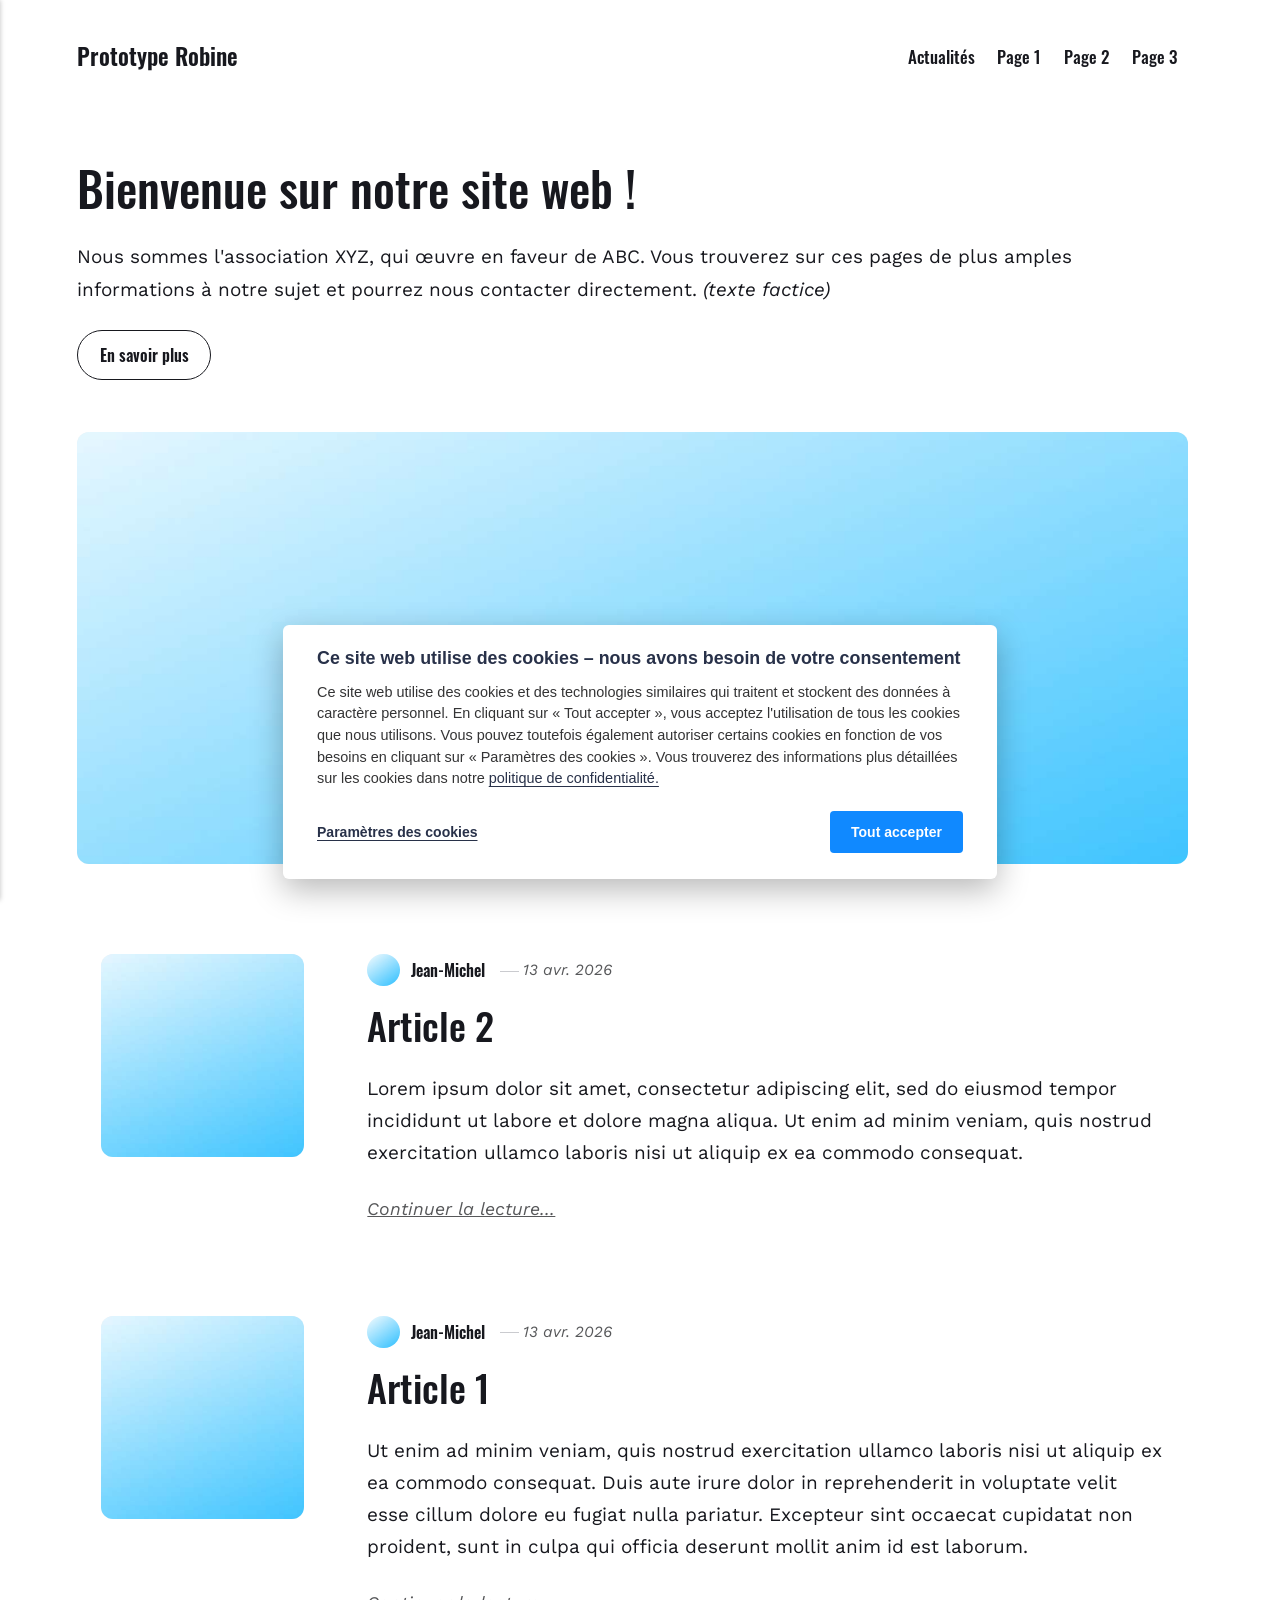
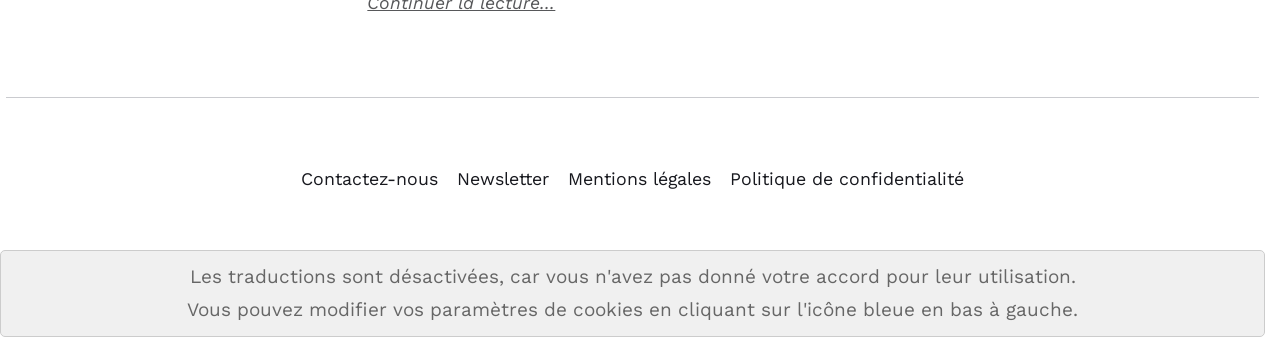
==== commit 8348d5c2: "Updated from Publii" ====
--- a/index.html
+++ b/index.html
@@ -36,7 +36,7 @@
                         iframe.setAttribute('src', iframe.getAttribute('data-consent-src'));
                     }
                 }
-            }</script><link rel="stylesheet" href="./assets/css/style.css?v=9ae655666c9089399e037b7be9b4b6fb"><script type="application/ld+json">{"@context":"http://schema.org","@type":"Organization","name":"Prototype Robine","url":"./"}</script><noscript><style>img[loading] {
+            }</script><link rel="preload" href="./assets/dynamic/fonts/worksans/worksans.woff2" as="font" type="font/woff2" crossorigin><link rel="preload" href="./assets/dynamic/fonts/worksans/worksans-italic.woff2" as="font" type="font/woff2" crossorigin><link rel="preload" href="./assets/dynamic/fonts/oswald/oswald.woff2" as="font" type="font/woff2" crossorigin><link rel="stylesheet" href="./assets/css/style.css?v=f5e6826f7af00c3fb574171070d37d19"><script type="application/ld+json">{"@context":"http://schema.org","@type":"Organization","name":"Prototype Robine","url":"./"}</script><noscript><style>img[loading] {
                     opacity: 1;
                 }</style></noscript><style>.extlink::after {
 				background-color: currentColor;
@@ -53,7 +53,7 @@
 						mask-image: url("data:image/svg+xml;utf8,<svg viewBox='0 0 24 24' fill='none' stroke='%23000000' stroke-width='2' stroke-linecap='round' stroke-linejoin='round' xmlns='http://www.w3.org/2000/svg'><path d='M15 3h6v6'/><path d='M10 14 21 3'/><path d='M18 13v6a2 2 0 0 1-2 2H5a2 2 0 0 1-2-2V8a2 2 0 0 1 2-2h6'/></svg>");
 						mask-repeat: no-repeat;
 						mask-size: contain;
-					}</style></head><body class="home-template"><header class="top js-header"><a class="logo" href="./">Prototype Robine</a><nav class="navbar js-navbar"><button class="navbar__toggle js-toggle" aria-label="Menu" aria-haspopup="true" aria-expanded="false"><span class="navbar__toggle-box"><span class="navbar__toggle-inner">Menu</span></span></button><ul class="navbar__menu"><li class="active"><a href="./" title="Page d&#x27;ctualités" target="_self">Actualités</a></li><li><a href="./accueil.html" title="Page 1" target="_self">Page 1</a></li><li><a href="./page-2.html" title="Page 2" target="_self">Page 2</a></li><li><a href="./page-3.html" title="Page 3" target="_self">Page 3</a></li></ul></nav></header><main><div class="hero"><header class="hero__content"><div class="wrapper"><h1>Bienvenue sur notre site web !</h1><p>Nous sommes l'association XYZ, qui œuvre en faveur de ABC. Vous trouverez sur ces pages de plus amples informations à notre sujet et pourrez nous contacter directement. </p><p><a href="#" class="btn">En savoir plus</a></p></div></header><figure class="hero__image"><div class="hero__image-wrapper"><img src="./media/website/DummyImage.jpg" srcset="./media/website/responsive/DummyImage-xs.jpg 640w, ./media/website/responsive/DummyImage-sm.jpg 768w, ./media/website/responsive/DummyImage-md.jpg 1024w, ./media/website/responsive/DummyImage-lg.jpg 1366w, ./media/website/responsive/DummyImage-xl.jpg 1600w, ./media/website/responsive/DummyImage-2xl.jpg 1920w" sizes="88vw" loading="eager" width="1920" height="1080" alt=""></div></figure></div><div class="wrapper feed"><article class="feed__item feed__item--centered"><figure class="feed__image"><img src="./media/posts/5/DummyImage.jpg" srcset="./media/posts/5/responsive/DummyImage-xs.jpg 640w, ./media/posts/5/responsive/DummyImage-sm.jpg 768w, ./media/posts/5/responsive/DummyImage-md.jpg 1024w" sizes="(min-width: 600px) calc(4.38vw + 143px), 87.86vw" loading="lazy" height="1080" width="1920" alt=""></figure><div class="feed__content"><header><div class="feed__meta"><img src="./media/website/Avatar.jpg" loading="lazy" height="400" width="400" class="feed__author-thumb" alt=""> <a href="./authors/jean-michel/" class="feed__author">Jean-Michel</a> <time datetime="2026-04-13T17:18" class="feed__date">13 avr. 2026</time></div><h2 class="feed__title"><a href="./article-2.html">Article 2</a></h2></header><p>Lorem ipsum dolor sit amet, consectetur adipiscing elit, sed do eiusmod tempor incididunt ut labore et dolore magna aliqua. Ut enim ad minim veniam, quis nostrud exercitation ullamco laboris nisi ut aliquip ex ea commodo consequat.</p><a href="./article-2.html" class="readmore feed__readmore">Continuer la lecture...</a></div></article><article class="feed__item feed__item--centered"><figure class="feed__image"><img src="./media/posts/4/DummyImage.jpg" srcset="./media/posts/4/responsive/DummyImage-xs.jpg 640w, ./media/posts/4/responsive/DummyImage-sm.jpg 768w, ./media/posts/4/responsive/DummyImage-md.jpg 1024w" sizes="(min-width: 600px) calc(4.38vw + 143px), 87.86vw" loading="lazy" height="1080" width="1920" alt=""></figure><div class="feed__content"><header><div class="feed__meta"><img src="./media/website/Avatar.jpg" loading="lazy" height="400" width="400" class="feed__author-thumb" alt=""> <a href="./authors/jean-michel/" class="feed__author">Jean-Michel</a> <time datetime="2026-04-13T17:18" class="feed__date">13 avr. 2026</time></div><h2 class="feed__title"><a href="./article-1.html">Article 1</a></h2></header><p>Ut enim ad minim veniam, quis nostrud exercitation ullamco laboris nisi ut aliquip ex ea commodo consequat. Duis aute irure dolor in reprehenderit in voluptate velit esse cillum dolore eu fugiat nulla pariatur. Excepteur sint occaecat cupidatat non proident, sunt in culpa qui officia deserunt mollit anim id est laborum.</p><a href="./article-1.html" class="readmore feed__readmore">Continuer la lecture...</a></div></article></div></main><footer class="footer"><div class="wrapper"><nav class="footer__nav"><ul><li><a href="./contactez-nous.html" class="al" title="Contactez-nous" target="_self">Contactez-nous</a></li><li><a href="./contactez-nous.html" class="al" title="S&#x27;abonner à notre newsletter" target="_self">Newsletter</a></li><li><a href="./mentions-legales.html" class="al" target="_self">Mentions légales</a></li><li><a href="./politique-de-confidentialite.html" class="al" target="_self">Politique de confidentialité</a></li></ul></nav><div class="footer__copyright"><div id="simple_website_translator"></div></div><button id="backToTop" class="footer__bttop" aria-label="Retour en haut" title="Retour en haut"><svg width="20" height="20"><use xlink:href="./assets/svg/svg-map.svg#toparrow"/></svg></button></div></footer><script defer="defer" src="./assets/js/scripts.min.js?v=dafec4f87fead6718cb125f0b0fc8441"></script><script>window.publiiThemeMenuConfig={mobileMenuMode:'sidebar',animationSpeed:300,submenuWidth: 'auto',doubleClickTime:500,mobileMenuExpandableSubmenus:true,relatedContainerForOverlayMenuSelector:'.top'};</script><script>var images = document.querySelectorAll('img[loading]');
+					}</style></head><body class="home-template"><header class="top js-header"><a class="logo" href="./">Prototype Robine</a><nav class="navbar js-navbar"><button class="navbar__toggle js-toggle" aria-label="Menu" aria-haspopup="true" aria-expanded="false"><span class="navbar__toggle-box"><span class="navbar__toggle-inner">Menu</span></span></button><ul class="navbar__menu"><li class="active"><a href="./" title="Page d&#x27;ctualités" target="_self">Actualités</a></li><li><a href="./accueil.html" title="Page 1" target="_self">Page 1</a></li><li><a href="./page-2.html" title="Page 2" target="_self">Page 2</a></li><li><a href="./page-3.html" title="Page 3" target="_self">Page 3</a></li></ul></nav></header><main><div class="hero"><header class="hero__content"><div class="wrapper"><h1>Bienvenue sur notre site web !</h1><p>Nous sommes l'association XYZ, qui œuvre en faveur de ABC. Vous trouverez sur ces pages de plus amples informations à notre sujet et pourrez nous contacter directement. <em>(texte factice)</em></p><p><a href="#" class="btn">En savoir plus</a></p></div></header><figure class="hero__image"><div class="hero__image-wrapper"><img src="./media/website/DummyImage.jpg" srcset="./media/website/responsive/DummyImage-xs.jpg 640w, ./media/website/responsive/DummyImage-sm.jpg 768w, ./media/website/responsive/DummyImage-md.jpg 1024w, ./media/website/responsive/DummyImage-lg.jpg 1366w, ./media/website/responsive/DummyImage-xl.jpg 1600w, ./media/website/responsive/DummyImage-2xl.jpg 1920w" sizes="88vw" loading="eager" width="1920" height="1080" alt=""></div></figure></div><div class="wrapper feed"><article class="feed__item feed__item--centered"><figure class="feed__image"><img src="./media/posts/5/DummyImage.jpg" srcset="./media/posts/5/responsive/DummyImage-xs.jpg 640w, ./media/posts/5/responsive/DummyImage-sm.jpg 768w, ./media/posts/5/responsive/DummyImage-md.jpg 1024w" sizes="(min-width: 600px) calc(4.38vw + 143px), 87.86vw" loading="lazy" height="1080" width="1920" alt=""></figure><div class="feed__content"><header><div class="feed__meta"><img src="./media/website/Avatar.jpg" loading="lazy" height="400" width="400" class="feed__author-thumb" alt=""> <a href="./authors/jean-michel/" class="feed__author">Jean-Michel</a> <time datetime="2026-04-13T17:18" class="feed__date">13 avr. 2026</time></div><h2 class="feed__title"><a href="./article-2.html">Article 2</a></h2></header><p>Lorem ipsum dolor sit amet, consectetur adipiscing elit, sed do eiusmod tempor incididunt ut labore et dolore magna aliqua. Ut enim ad minim veniam, quis nostrud exercitation ullamco laboris nisi ut aliquip ex ea commodo consequat.</p><a href="./article-2.html" class="readmore feed__readmore">Continuer la lecture...</a></div></article><article class="feed__item feed__item--centered"><figure class="feed__image"><img src="./media/posts/4/DummyImage.jpg" srcset="./media/posts/4/responsive/DummyImage-xs.jpg 640w, ./media/posts/4/responsive/DummyImage-sm.jpg 768w, ./media/posts/4/responsive/DummyImage-md.jpg 1024w" sizes="(min-width: 600px) calc(4.38vw + 143px), 87.86vw" loading="lazy" height="1080" width="1920" alt=""></figure><div class="feed__content"><header><div class="feed__meta"><img src="./media/website/Avatar.jpg" loading="lazy" height="400" width="400" class="feed__author-thumb" alt=""> <a href="./authors/jean-michel/" class="feed__author">Jean-Michel</a> <time datetime="2026-04-13T17:18" class="feed__date">13 avr. 2026</time></div><h2 class="feed__title"><a href="./article-1.html">Article 1</a></h2></header><p>Ut enim ad minim veniam, quis nostrud exercitation ullamco laboris nisi ut aliquip ex ea commodo consequat. Duis aute irure dolor in reprehenderit in voluptate velit esse cillum dolore eu fugiat nulla pariatur. Excepteur sint occaecat cupidatat non proident, sunt in culpa qui officia deserunt mollit anim id est laborum.</p><a href="./article-1.html" class="readmore feed__readmore">Continuer la lecture...</a></div></article></div></main><footer class="footer"><div class="wrapper"><nav class="footer__nav"><ul><li><a href="./contactez-nous.html" class="al" title="Contactez-nous" target="_self">Contactez-nous</a></li><li><a href="./contactez-nous.html" class="al" title="S&#x27;abonner à notre newsletter" target="_self">Newsletter</a></li><li><a href="./mentions-legales.html" class="al" target="_self">Mentions légales</a></li><li><a href="./politique-de-confidentialite.html" class="al" target="_self">Politique de confidentialité</a></li></ul></nav><div class="footer__copyright"><div id="simple_website_translator"></div></div><button id="backToTop" class="footer__bttop" aria-label="Retour en haut" title="Retour en haut"><svg width="20" height="20"><use xlink:href="./assets/svg/svg-map.svg#toparrow"/></svg></button></div></footer><script defer="defer" src="./assets/js/scripts.min.js?v=dafec4f87fead6718cb125f0b0fc8441"></script><script>window.publiiThemeMenuConfig={mobileMenuMode:'sidebar',animationSpeed:300,submenuWidth: 'auto',doubleClickTime:500,mobileMenuExpandableSubmenus:true,relatedContainerForOverlayMenuSelector:'.top'};</script><script>var images = document.querySelectorAll('img[loading]');
         for (var i = 0; i < images.length; i++) {
             if (images[i].complete) {
                 images[i].classList.add('is-loaded');
@@ -64,7 +64,7 @@
             }
         }</script><script>class Rot18Encoder { constructor() { this.rotations = [ { from: 'a', to: 'z', offset: 18 }, { from: 'A', to: 'Z', offset: 18 }, { from: '0', to: '9', offset: 5 } ]; } _rotate(char, from, to, offset) { const charCode = char.charCodeAt(0); const fromCode = from.charCodeAt(0); const toCode = to.charCodeAt(0); const range = toCode - fromCode + 1; if (charCode >= fromCode && charCode <= toCode) { const shiftedCode = ((charCode - fromCode + offset) % range) + fromCode; return String.fromCharCode(shiftedCode); } return char; } encode(text) { let encodedText = ""; for(let char of text){ let rotatedChar = char; for (const rot of this.rotations){ rotatedChar = this._rotate(rotatedChar, rot.from, rot.to, rot.offset); } encodedText += rotatedChar; } return encodedText; } decode(text) { let decodedText = ""; for(let char of text){ let rotatedChar = char; for (const rot of this.rotations){ rotatedChar = this._rotate(rotatedChar, rot.from, rot.to, rot.to.charCodeAt(0) - rot.from.charCodeAt(0) + 1 - rot.offset); } decodedText += rotatedChar; } return decodedText; } } class TextProcessor { constructor(encoder){ this.encoder = encoder; } encode(text){ return this.encoder.encode(text); } decode(text){ return this.encoder.decode(text); } } document.addEventListener('DOMContentLoaded', function() { const rot18 = new Rot18Encoder(); const coder = new TextProcessor(rot18); var obfElements = document.querySelectorAll('.obfuscated-email'); obfElements.forEach(function(elem) { var dataType = elem.getAttribute('data-type'); var encodedEmail = elem.getAttribute('data-email'); var user = elem.getAttribute('data-user'); var domain = elem.getAttribute('data-domain'); var decodedEmail = ''; if (user && domain) { decodedEmail = coder.decode(user) + '@' + coder.decode(domain); } else if (encodedEmail) { const parts = encodedEmail.split('@'); if (parts.length === 2) { decodedEmail = coder.decode(parts[0]) + '@' + coder.decode(parts[1]); } else { decodedEmail = encodedEmail; } } if (dataType === 'mailto') { var originalText = elem.textContent.trim(); var a = document.createElement('a'); a.href = 'mailto:' + decodedEmail; if (elem.classList.length > 0) { a.className = elem.className; } if (originalText === '') { a.textContent = decodedEmail; } else { a.textContent = originalText; } elem.parentNode.replaceChild(a, elem); } else if (dataType === 'text') { var textNode = document.createTextNode(decodedEmail); elem.parentNode.replaceChild(textNode, elem); } }); });</script><div data-gdpr-group="gdpr-blocker/fonction" id="swt-no-consent-info" style="background: #f0f0f0; border: 1px solid #ccc; border-radius: 5px; color: #666; display: block; padding: 10px; text-align: center; width: 100%;">Les traductions sont désactivées, car vous n'avez pas donné votre accord pour leur utilisation.<br>Vous pouvez modifier vos paramètres de cookies en cliquant sur l'icône bleue en bas à gauche.</div><script type="gdpr-blocker/fonction">async function SimpleWebsiteTranslator(){new google.translate.TranslateElement({pageLanguage:"fr",includedLanguages:"en,de,es,oc",layout: google.translate.TranslateElement.InlineLayout.VERTICAL,autoDisplay:false},"simple_website_translator");}</script><script type="gdpr-blocker/fonction" src="https://corsproxy.io/?https%3A%2F%2Ftranslate.google.com%2Ftranslate_a%2Felement.js%3Fcb%3DSimpleWebsiteTranslator"></script><script type="text/javascript">document.body.addEventListener('publii-cookie-banner-unblock-fonction', function () {
 				document.getElementById('swt-no-consent-info').style.display = 'none';
-			}, false);</script><div class="pcb" data-behaviour="badge" data-behaviour-link="#cookie-settings" data-revision="1" data-config-ttl="90" data-debug-mode="false"><div role="dialog" aria-modal="true" aria-hidden="true" aria-labelledby="pcb-title" aria-describedby="pcb-txt" class="pcb__banner"><div class="pcb__inner"><div id="pcb-title" role="heading" aria-level="2" class="pcb__title">Ce site web utilise des cookies – nous avons besoin de votre consentement</div><div id="pcb-txt" class="pcb__txt">Ce site web utilise des cookies et des technologies similaires qui traitent et stockent des données à caractère personnel. En cliquant sur «&nbsp;Tout accepter&nbsp;», vous acceptez l'utilisation de tous les cookies que nous utilisons. Vous pouvez toutefois également autoriser certains cookies en fonction de vos besoins en cliquant sur «&nbsp;Paramètres des cookies&nbsp;». Vous trouverez des informations plus détaillées sur les cookies dans notre <a href="./politique-de-confidentialite.html">politique de confidentialité.</a></div><div class="pcb__buttons"><button type="button" class="pcb__btn pcb__btn--link pcb__btn--configure" aria-haspopup="dialog">Paramètres des cookies</button> <button type="button" class="pcb__btn pcb__btn--solid pcb__btn--accept">Tout accepter</button></div></div></div><div class="pcb__popup" role="dialog" aria-modal="true" aria-hidden="true" aria-labelledby="pcb-popup-title"><div class="pcb__popup__wrapper"><div class="pcb__inner pcb__popup__inner"><div class="pcb__popup__heading"><div id="pcb-popup-title" role="heading" aria-level="2" class="pcb__title">Paramètres des cookies</div><button class="pcb__popup__close" aria-label="Close"></button></div><div class="pcb__popup__content"><div class="pcb__txt pcb__popup__txt">Vous pouvez ici autoriser les cookies en fonction de vos préférences. En cliquant sur «&nbsp;Tout accepter&nbsp;», vous acceptez l'utilisation de tous les cookies répertoriés. Vous pouvez modifier ou retirer votre consentement à l'utilisation des cookies à tout moment en cliquant sur le bouton bleu.</div><ul class="pcb__groups"><li class="pcb__group"><details><summary class="pcb__group__title">Obligatoire</summary><p class="pcb__group__txt">Ce site web utilise des cookies et des technologies similaires qui traitent et enregistrent des données à caractère personnel, telles que votre adresse IP. Cela est nécessaire au bon fonctionnement technique de ce site web et ne peut pas être désactivé.</p></details><div class="pcb__popup__switch is-checked"><input type="checkbox" data-group-name="" id="pcb-group-0" checked="checked"> <label for="pcb-group-0">Obligatoire</label></div></li><li class="pcb__group"><details><summary class="pcb__group__title">Fonctionnalités via des prestataires externes</summary><p class="pcb__group__txt">Nous faisons également appel aux services de prestataires externes afin de proposer des fonctionnalités supplémentaires sur le site web, telles que des vidéos et des traductions. Lorsque vous utilisez ces fonctionnalités, les prestataires de ces services peuvent également traiter ou enregistrer des données à caractère personnel vous concernant.</p></details><div class="pcb__popup__switch"><input type="checkbox" data-group-name="fonction" id="fonction-cookies"> <label for="fonction-cookies">Fonctionnalités via des prestataires externes</label></div></li></ul></div><div class="pcb__buttons pcb__popup__buttons"><button type="button" class="pcb__btn pcb__btn--solid pcb__btn--accept">Tout accepter</button> <button type="button" class="pcb__btn pcb__btn--reject">Refus pas nécessaire</button> <button type="button" class="pcb__btn pcb__btn--save">Enregistrer la sélection</button></div></div></div></div><div class="pcb__overlay" aria-hidden="true"></div><button class="pcb__badge" aria-label="Politique en matière de cookies" aria-hidden="true"><svg xmlns="http://www.w3.org/2000/svg" aria-hidden="true" focusable="false" width="40" height="40" viewBox="0 0 23 23" fill="currentColor"><path d="M21.41 12.71c-.08-.01-.15 0-.22 0h-.03c-.03 0-.05 0-.08.01-.07 0-.13.01-.19.04-.52.21-1.44.19-2.02-.22-.44-.31-.65-.83-.62-1.53a.758.758 0 0 0-.27-.61.73.73 0 0 0-.65-.14c-1.98.51-3.49.23-4.26-.78-.82-1.08-.73-2.89.24-4.49.14-.23.14-.52 0-.75a.756.756 0 0 0-.67-.36c-.64.03-1.11-.1-1.31-.35-.19-.26-.13-.71-.01-1.29.04-.18.06-.38.03-.59-.05-.4-.4-.7-.81-.66C5.1 1.54 1 6.04 1 11.48 1 17.28 5.75 22 11.6 22c5.02 0 9.39-3.54 10.39-8.42.08-.4-.18-.78-.58-.87Zm-9.81 7.82c-5.03 0-9.12-4.06-9.12-9.06 0-4.34 3.05-8 7.25-8.86-.08.7.05 1.33.42 1.81.24.32.66.67 1.38.84-.76 1.86-.65 3.78.36 5.11.61.81 2.03 2 4.95 1.51.18.96.71 1.54 1.18 1.87.62.43 1.38.62 2.1.62.05 0 .09 0 .13-.01-1.23 3.64-4.7 6.18-8.64 6.18ZM13 17c0 .55-.45 1-1 1s-1-.45-1-1 .45-1 1-1 1 .45 1 1Zm5.29-12.3a.99.99 0 0 1-.29-.71c0-.55.45-.99 1-.99a1 1 0 0 1 .71.3c.19.19.29.44.29.71 0 .55-.45.99-1 .99a1 1 0 0 1-.71-.3ZM9 13.5c0 .83-.67 1.5-1.5 1.5S6 14.33 6 13.5 6.67 12 7.5 12s1.5.67 1.5 1.5Zm3.25.81a.744.744 0 0 1-.06-1.05c.28-.32.75-.34 1.05-.06.31.28.33.75.05 1.06-.15.16-.35.25-.56.25-.18 0-.36-.06-.5-.19ZM8.68 7.26c.41.37.44 1 .07 1.41-.2.22-.47.33-.75.33a.96.96 0 0 1-.67-.26c-.41-.37-.44-1-.07-1.41.37-.42 1-.45 1.41-.08Zm11.48 1.88c.18-.19.52-.19.7 0 .05.04.09.1.11.16.03.06.04.12.04.19 0 .13-.05.26-.15.35-.09.1-.22.15-.35.15s-.26-.05-.35-.15a.355.355 0 0 1-.11-.16.433.433 0 0 1-.04-.19c0-.13.05-.26.15-.35Zm-4.93-1.86a.75.75 0 1 1 1.059-1.06.75.75 0 0 1-1.059 1.06Z"/></svg></button></div><script>(function(win) {
+			}, false);</script><div class="pcb" data-behaviour="badge" data-behaviour-link="#cookie-settings" data-revision="1" data-config-ttl="90" data-debug-mode="false"><div role="dialog" aria-modal="true" aria-hidden="true" aria-labelledby="pcb-title" aria-describedby="pcb-txt" class="pcb__banner"><div class="pcb__inner"><div id="pcb-title" role="heading" aria-level="2" class="pcb__title">Ce site web utilise des cookies – nous avons besoin de votre consentement</div><div id="pcb-txt" class="pcb__txt">Ce site web utilise des cookies et des technologies similaires qui traitent et stockent des données à caractère personnel. En cliquant sur «&nbsp;Tout accepter&nbsp;», vous acceptez l'utilisation de tous les cookies que nous utilisons. Vous pouvez toutefois également autoriser certains cookies en fonction de vos besoins en cliquant sur «&nbsp;Paramètres des cookies&nbsp;». Vous trouverez des informations plus détaillées sur les cookies dans notre <a href="./politique-de-confidentialite.html">politique de confidentialité.</a></div><div class="pcb__buttons"><button type="button" class="pcb__btn pcb__btn--link pcb__btn--configure" aria-haspopup="dialog">Paramètres des cookies</button> <button type="button" class="pcb__btn pcb__btn--solid pcb__btn--accept">Tout accepter</button></div></div></div><div class="pcb__popup" role="dialog" aria-modal="true" aria-hidden="true" aria-labelledby="pcb-popup-title"><div class="pcb__popup__wrapper"><div class="pcb__inner pcb__popup__inner"><div class="pcb__popup__heading"><div id="pcb-popup-title" role="heading" aria-level="2" class="pcb__title">Paramètres des cookies</div><button class="pcb__popup__close" aria-label="Close"></button></div><div class="pcb__popup__content"><div class="pcb__txt pcb__popup__txt">Vous pouvez ici autoriser les cookies en fonction de vos préférences. En cliquant sur «&nbsp;Tout accepter&nbsp;», vous acceptez l'utilisation de tous les cookies répertoriés. Vous pouvez modifier ou retirer votre consentement à l'utilisation des cookies à tout moment en cliquant sur le bouton bleu.</div><ul class="pcb__groups"><li class="pcb__group"><details><summary class="pcb__group__title">Obligatoire</summary><p class="pcb__group__txt">Ce site web utilise des cookies et des technologies similaires qui traitent et enregistrent des données à caractère personnel, telles que votre adresse IP. Cela est nécessaire au bon fonctionnement technique de ce site web et ne peut pas être désactivé.</p></details><div class="pcb__popup__switch is-checked"><input type="checkbox" data-group-name="" id="pcb-group-0" checked="checked"> <label for="pcb-group-0">Obligatoire</label></div></li><li class="pcb__group"><details><summary class="pcb__group__title">Fonctionnalités via des prestataires externes</summary><p class="pcb__group__txt">Nous faisons également appel aux services de prestataires externes afin de proposer des fonctionnalités supplémentaires sur le site web, telles que des vidéos et des traductions. Lorsque vous utilisez ces fonctionnalités, les prestataires de ces services peuvent également traiter ou enregistrer des données à caractère personnel vous concernant.</p></details><div class="pcb__popup__switch"><input type="checkbox" data-group-name="fonction" id="fonction-cookies"> <label for="fonction-cookies">Fonctionnalités via des prestataires externes</label></div></li></ul></div><div class="pcb__buttons pcb__popup__buttons"><button type="button" class="pcb__btn pcb__btn--solid pcb__btn--accept">Tout accepter</button> <button type="button" class="pcb__btn pcb__btn--reject">Tout refuser</button> <button type="button" class="pcb__btn pcb__btn--save">Enregistrer la sélection</button></div></div></div></div><div class="pcb__overlay" aria-hidden="true"></div><button class="pcb__badge" aria-label="Politique en matière de cookies" aria-hidden="true"><svg xmlns="http://www.w3.org/2000/svg" aria-hidden="true" focusable="false" width="40" height="40" viewBox="0 0 23 23" fill="currentColor"><path d="M21.41 12.71c-.08-.01-.15 0-.22 0h-.03c-.03 0-.05 0-.08.01-.07 0-.13.01-.19.04-.52.21-1.44.19-2.02-.22-.44-.31-.65-.83-.62-1.53a.758.758 0 0 0-.27-.61.73.73 0 0 0-.65-.14c-1.98.51-3.49.23-4.26-.78-.82-1.08-.73-2.89.24-4.49.14-.23.14-.52 0-.75a.756.756 0 0 0-.67-.36c-.64.03-1.11-.1-1.31-.35-.19-.26-.13-.71-.01-1.29.04-.18.06-.38.03-.59-.05-.4-.4-.7-.81-.66C5.1 1.54 1 6.04 1 11.48 1 17.28 5.75 22 11.6 22c5.02 0 9.39-3.54 10.39-8.42.08-.4-.18-.78-.58-.87Zm-9.81 7.82c-5.03 0-9.12-4.06-9.12-9.06 0-4.34 3.05-8 7.25-8.86-.08.7.05 1.33.42 1.81.24.32.66.67 1.38.84-.76 1.86-.65 3.78.36 5.11.61.81 2.03 2 4.95 1.51.18.96.71 1.54 1.18 1.87.62.43 1.38.62 2.1.62.05 0 .09 0 .13-.01-1.23 3.64-4.7 6.18-8.64 6.18ZM13 17c0 .55-.45 1-1 1s-1-.45-1-1 .45-1 1-1 1 .45 1 1Zm5.29-12.3a.99.99 0 0 1-.29-.71c0-.55.45-.99 1-.99a1 1 0 0 1 .71.3c.19.19.29.44.29.71 0 .55-.45.99-1 .99a1 1 0 0 1-.71-.3ZM9 13.5c0 .83-.67 1.5-1.5 1.5S6 14.33 6 13.5 6.67 12 7.5 12s1.5.67 1.5 1.5Zm3.25.81a.744.744 0 0 1-.06-1.05c.28-.32.75-.34 1.05-.06.31.28.33.75.05 1.06-.15.16-.35.25-.56.25-.18 0-.36-.06-.5-.19ZM8.68 7.26c.41.37.44 1 .07 1.41-.2.22-.47.33-.75.33a.96.96 0 0 1-.67-.26c-.41-.37-.44-1-.07-1.41.37-.42 1-.45 1.41-.08Zm11.48 1.88c.18-.19.52-.19.7 0 .05.04.09.1.11.16.03.06.04.12.04.19 0 .13-.05.26-.15.35-.09.1-.22.15-.35.15s-.26-.05-.35-.15a.355.355 0 0 1-.11-.16.433.433 0 0 1-.04-.19c0-.13.05-.26.15-.35Zm-4.93-1.86a.75.75 0 1 1 1.059-1.06.75.75 0 0 1-1.059 1.06Z"/></svg></button></div><script>(function(win) {
     if (!document.querySelector('.pcb')) {
         return;
     }
--- a/assets/css/style.css
+++ b/assets/css/style.css
@@ -1 +1 @@
-:root{--page-margin:6vw;--page-width:66rem;--entry-width:42rem;--navbar-height:4.4rem;--border-radius:3px;--baseline:0.28333rem;--gallery-gap:calc(var(--baseline) * 1.5);--body-font:-apple-system,BlinkMacSystemFont,"Segoe UI",Roboto,Oxygen,Ubuntu,Cantarell,"Fira Sans","Droid Sans","Helvetica Neue",Arial,sans-serif,"Apple Color Emoji","Segoe UI Emoji","Segoe UI Symbol";--heading-font:-apple-system,BlinkMacSystemFont,"Segoe UI",Roboto,Oxygen,Ubuntu,Cantarell,"Fira Sans","Droid Sans","Helvetica Neue",Arial,sans-serif,"Apple Color Emoji","Segoe UI Emoji","Segoe UI Symbol";--logo-font:var(--body-font);--menu-font:var(--body-font);--font-size:clamp(1.1rem, 1.1rem + (0.09999999999999987 * ((100vw - 20rem) / 70)), 1.2rem);--font-weight-normal:400;--font-weight-bold:600;--line-height:1.7;--letter-spacing:0em;--headings-weight:500;--headings-transform:none;--headings-style:normal;--headings-letter-spacing:0em;--headings-line-height:1.2;--hero-height:48vh;--feed-image-size:8rem;--white:#FFFFFF;--black:#17181E;--helper:#FFFFFF;--dark:#17181E;--gray:#57585a;--light:#CACBCF;--lighter:#F3F3F3;--page-bg:#FFFFFF;--color:#D73A42;--text-color:#17181E;--headings-color:#17181E;--link-color:#17181E;--link-color-hover:#D73A42;--nav-link-color:#17181E;--nav-link-color-hover:#17181E;--logo-color:#17181E;--highlight-color:#FFC700;--info-color:#67B1F3;--success-color:#00A563;--warning-color:#EE4E4E}@media all and (min-width:56.25em){:root{--navbar-height:6rem}}*,:after,:before{-webkit-box-sizing:border-box;box-sizing:border-box;margin:0;padding:0}article,aside,footer,header,hgroup,main,nav,section{display:block}li{list-style:none}img{height:auto;max-width:100%;vertical-align:top}button,input,select,textarea{font:inherit}address{font-style:normal}::-moz-selection{background:var(--color);color:var(--white)}::selection{background:var(--color);color:var(--white)}:focus-visible{outline:2px solid var(--color)!important;outline-offset:2px}html{font-size:var(--font-size);-webkit-font-smoothing:antialiased;-moz-osx-font-smoothing:grayscale;scroll-behavior:smooth;scrollbar-gutter:stable}html.no-scroll{overflow:hidden;position:fixed}body{background:var(--page-bg);color:var(--text-color);font-family:var(--body-font);font-variation-settings:"wght" var(--font-weight-normal);letter-spacing:var(--letter-spacing);line-height:var(--line-height);-ms-scroll-chaining:none;overscroll-behavior:none}a{color:var(--link-color);-webkit-transition:all .24s ease-out;transition:all .24s ease-out}a:hover{color:var(--link-color-hover)}a:active{color:var(--link-color-hover)}a:focus{outline:0}a{text-decoration:none}.invert{color:var(--link-color-hover);-webkit-transition:all .24s ease-out;transition:all .24s ease-out}.invert:hover{color:var(--link-color)}.invert:active{color:var(--link-color)}.invert:focus{outline:0}dl,ol,p,ul{margin-top:calc(var(--baseline) * 4 + .25vw)}blockquote,figure,hr,pre,table{margin-top:calc(var(--baseline) * 6 + .5vw);margin-bottom:calc(var(--baseline) * 6 + .5vw)}h1,h2,h3,h4,h5,h6{color:var(--headings-color);font-family:var(--heading-font);font-variation-settings:"wght" var(--headings-weight);font-style:var(--headings-style);-ms-hyphens:manual;hyphens:manual;letter-spacing:var(--headings-letter-spacing);line-height:var(--headings-line-height);margin-top:calc(var(--baseline) * 6 + 1vw);text-transform:var(--headings-transform)}.h1,h1{font-size:clamp(1.5710900065rem, 1.5710900065rem + 1.424540906 * (100vw - 20rem) / 70, 2.9956309125rem);font-family:var(--heading-font)}.h2,h2{font-size:clamp(1.3808408252rem, 1.3808408252rem + .9332127447 * (100vw - 20rem) / 70, 2.3140535699rem)}.h3,h3{font-size:clamp(1.2136296308rem, 1.2136296308rem + .4621997101 * (100vw - 20rem) / 70, 1.6758293408rem)}.h4,h4{font-size:clamp(1.1377777785rem, 1.1377777785rem + .1567604947 * (100vw - 20rem) / 70, 1.2945382732rem)}.h5,h5{font-size:clamp(1.066666667rem, 1.066666667rem + .0711111115 * (100vw - 20rem) / 70, 1.1377777785rem)}.h6,h6{font-size:clamp(1rem, 1rem + 0 * (100vw - 20rem) / 70, 1rem)}h2+*,h3+*,h4+*,h5+*,h6+*{margin-top:calc(var(--baseline) * 2 + .25vw)}b,strong{font-variation-settings:"wght" var(--font-weight-bold)}blockquote{border-top:2px solid var(--dark);border-bottom:2px solid var(--dark);color:var(--headings-color);font-family:var(--heading-font);font-style:italic;font-variation-settings:"wght" var(--font-weight-bold);padding:calc(var(--baseline) * 6 + 1vw) 2rem;font-size:clamp(1.1377777785rem, 1.1377777785rem + .1567604947 * (100vw - 20rem) / 70, 1.2945382732rem)}blockquote>:first-child{margin-top:0}ol,ul{margin-left:3ch}ol>li,ul>li{list-style:inherit;padding:0 0 var(--baseline) 1ch}dl dt{font-variation-settings:"wght" var(--font-weight-bold)}pre{background-color:var(--lighter);font-size:.8239746086rem;padding:calc(var(--baseline) * 6);white-space:pre-wrap;word-wrap:break-word}pre>code{color:var(--text-color);display:inline-block;font-size:inherit;padding:0}code{background-color:var(--lighter);color:var(--color);font-size:.8239746086rem;font-family:Menlo,Monaco,Consolas,Courier New,monospace}table{border:1px solid var(--light);border-collapse:collapse;border-spacing:0;vertical-align:top;text-align:left;width:100%}@media all and (max-width:37.4375em){table{display:block;overflow-x:auto}}table th{font-variation-settings:"wght" var(--font-weight-bold);padding:calc(var(--baseline) * 2.5) calc(var(--baseline) * 4)}table td{border-top:1px solid var(--light);padding:calc(var(--baseline) * 2.5) calc(var(--baseline) * 4)}.table-striped tr:nth-child(2n){background:var(--lighter)}.table-bordered td,.table-bordered th{border:1px solid var(--light)}.table-title th{background:var(--lighter)}figcaption{clear:both;color:var(--gray);font-style:italic;font-size:.7241964329rem;padding:calc(var(--baseline) * 3) 0 0;text-align:center}kbd{background:var(--dark);border-radius:2px;color:var(--white);font-family:Menlo,Monaco,Consolas,Courier New,monospace;font-size:.8789062495rem;padding:calc(var(--baseline) * .5) calc(var(--baseline) * 1.5)}sub,sup{font-size:65%}small{font-size:.8789062495rem}.separator,hr{background:0 0;border:none;height:auto;line-height:1;max-width:none;text-align:center}.separator::before,hr::before{content:"•••";color:var(--dark);font-size:1rem;font-variation-settings:"wght" var(--font-weight-bold);letter-spacing:1.1377777785rem;padding-left:1.1377777785rem}.separator--dot::before{content:"•";color:var(--dark);font-size:1rem;font-variation-settings:"wght" var(--font-weight-bold);letter-spacing:1.1377777785rem;padding-left:1.1377777785rem}.separator--long-line{position:relative}.separator--long-line::before{content:"";height:1rem}.separator--long-line::after{border-top:1px solid var(--light);content:"";height:1px;position:absolute;width:100%;top:50%;left:0}.btn,[type=button],[type=submit],button{align-items:center;background:0 0;border:1px solid var(--dark);border-radius:calc(var(--border-radius) * 10);color:var(--dark);cursor:pointer;display:inline-flex;font-family:var(--menu-font);font-size:.8239746086rem;font-variation-settings:"wght" var(--font-weight-bold);overflow:hidden;padding:calc(var(--baseline) * 2) calc(var(--baseline) * 4);text-align:center;-webkit-transition:all .24s ease-out;transition:all .24s ease-out;vertical-align:middle;will-change:transform}@media all and (max-width:19.9375em){.btn,[type=button],[type=submit],button{width:100%}}.btn:active,.btn:focus,.btn:hover,[type=button]:active,[type=button]:focus,[type=button]:hover,[type=submit]:active,[type=submit]:focus,[type=submit]:hover,button:active,button:focus,button:hover{background-color:var(--dark);color:var(--helper)}.btn--icon{gap:.3rem;justify-content:center}.btn--icon svg{stroke:currentColor}@media all and (min-width:20em){.btn+.btn,.btn+[type=button],.btn+[type=submit],.btn+button,[type=button]+.btn,[type=button]+[type=button],[type=button]+[type=submit],[type=button]+button,[type=submit]+.btn,[type=submit]+[type=button],[type=submit]+[type=submit],[type=submit]+button,button+.btn,button+[type=button],button+[type=submit],button+button{margin-left:calc(var(--baseline) * 2)}}@media all and (max-width:37.4375em){.btn+.btn,.btn+[type=button],.btn+[type=submit],.btn+button,[type=button]+.btn,[type=button]+[type=button],[type=button]+[type=submit],[type=button]+button,[type=submit]+.btn,[type=submit]+[type=button],[type=submit]+[type=submit],[type=submit]+button,button+.btn,button+[type=button],button+[type=submit],button+button{margin-bottom:calc(var(--baseline) * 2)}}.btn:disabled,.btn[disabled],[disabled][type=button],[disabled][type=submit],[type=button]:disabled,[type=submit]:disabled,button:disabled,button[disabled]{background-color:var(--light);border-color:var(--light);color:var(--gray);cursor:not-allowed;pointer-events:none}[type=button],[type=submit],button{-webkit-appearance:none;-moz-appearance:none}::-webkit-search-cancel-button{-webkit-appearance:none}fieldset{border:1px solid var(--light);margin:calc(var(--baseline) * 6 + 1vw) 0 0;padding:calc(var(--baseline) * 6)}fieldset>legend{margin-left:-1rem;padding:0 1rem}legend{font-variation-settings:"wght" 500;padding:0}label{font-variation-settings:"wght" 500;margin:0 calc(var(--baseline) * 4) calc(var(--baseline) * 3) 0}[type=email],[type=number],[type=search],[type=tel],[type=text],[type=url],select,textarea{background-color:var(--page-bg);border:none;border:1px solid var(--light);color:var(--text-color);font-size:1rem;outline:0;padding:calc(var(--baseline) * 1.2) calc(var(--baseline) * 3);vertical-align:middle;width:100%}@media all and (min-width:37.5em){[type=email],[type=number],[type=search],[type=tel],[type=text],[type=url],select,textarea{width:auto}}[type=email],[type=number],[type=search],[type=tel],[type=text],[type=url],select,textarea{-webkit-appearance:none;-moz-appearance:none}[type=email]:focus,[type=number]:focus,[type=search]:focus,[type=tel]:focus,[type=text]:focus,[type=url]:focus,select:focus,textarea:focus{border-color:var(--dark)}input[type=checkbox],input[type=radio]{opacity:0;position:absolute}input[type=checkbox]+label,input[type=radio]+label{position:relative;margin-left:-1px;cursor:pointer;padding:0}input[type=checkbox]+label:before,input[type=radio]+label:before{background-color:var(--white);border:1px solid var(--light);border-radius:2px;content:"";display:inline-block;height:calc(var(--baseline) * 5);line-height:calc(var(--baseline) * 5);margin-right:calc(var(--baseline) * 4);vertical-align:middle;text-align:center;width:calc(var(--baseline) * 5)}input[type=checkbox]:checked+label:before,input[type=radio]:checked+label:before{content:"";background-image:url("data:image/svg+xml;charset=UTF-8,%3csvg xmlns='http://www.w3.org/2000/svg' viewBox='0 0 11 8'%3e%3cpolygon points='9.53 0 4.4 5.09 1.47 2.18 0 3.64 2.93 6.54 4.4 8 5.87 6.54 11 1.46 9.53 0' fill='%23d73a42'/%3e%3c/svg%3e");background-repeat:no-repeat;background-size:11px 8px;background-position:50% 50%}input[type=radio]+label:before{border-radius:50%}input[type=radio]:checked+label:before{background-image:url("data:image/svg+xml;charset=UTF-8,%3csvg xmlns='http://www.w3.org/2000/svg' viewBox='0 0 8 8'%3e%3ccircle cx='4' cy='4' r='4' fill='%23d73a42'/%3e%3c/svg%3e")}[type=file]{margin-bottom:calc(var(--baseline) * 6);width:100%}select{max-width:100%;width:auto;position:relative}select:not([multiple]){background:url('data:image/svg+xml;utf8,<svg xmlns="http://www.w3.org/2000/svg" viewBox="0 0 6 6"><polygon points="3 6 3 6 0 0 6 0 3 6" fill="%238a8b8c"/></svg>') no-repeat 90% 50%;background-size:8px;padding-right:calc(var(--baseline) * 12)}select[multiple]{border:1px solid var(--light);padding:calc(var(--baseline) * 6);width:100%}select[multiple]:hover{border-color:var(--light)}select[multiple]:focus{border-color:var(--dark)}select[multiple]:disabled{background-color:var(--light);cursor:not-allowed}select[multiple]:disabled:hover{border-color:var(--light)}textarea{display:block;overflow:auto;resize:vertical;max-width:100%}.top{align-items:center;display:flex;height:var(--navbar-height);position:relative;padding:0 var(--page-margin);-webkit-transition:background .5s ease;transition:background .5s ease;width:100%;z-index:2}@media all and (min-width:56.25em){.top{justify-content:space-between;height:var(--navbar-height)}}.top.sticky{background:var(--page-bg);position:sticky;top:-100px;-webkit-animation:slideDown .5s cubic-bezier(.17,.67,0,1) forwards;animation:slideDown .5s cubic-bezier(.17,.67,0,1) forwards}@-webkit-keyframes slideDown{from{opacity:0;top:-100px}to{opacity:1;top:0}}@keyframes slideDown{from{opacity:0;top:-100px}to{opacity:1;top:0}}.logo{color:var(--logo-color)!important;font-size:1.2136296308rem;font-family:var(--logo-font);font-variation-settings:"wght" var(--font-weight-bold);margin-right:auto;order:1}.logo>img{height:var(--navbar-height);-o-object-fit:contain;object-fit:contain;padding:calc(var(--baseline) * 2) 0;width:auto}.search{order:2}@media all and (min-width:56.25em){.search{order:3}}.search__btn{border-color:var(--light);margin:0;height:2.2rem;padding:0;width:2.2rem}@media all and (min-width:56.25em){.search__btn{margin-left:2rem}}.search__btn:focus,.search__btn:hover{border-color:var(--dark)}.search__form{display:flex;justify-content:space-between;width:100%}.search__form button{width:auto;flex-shrink:0}.search__input{background:0 0;border:none;border-bottom:1px solid var(--dark);display:block;font-family:var(--heading-font);padding:0;width:90%}.search__input:focus-visible{outline:0!important}.search__overlay{background-color:var(--page-bg);-webkit-box-shadow:0 3px 30px rgba(0,0,0,.05);box-shadow:0 3px 30px rgba(0,0,0,.05);left:0;opacity:0;position:fixed;-webkit-transition:all .24s ease-out;transition:all .24s ease-out;top:0;visibility:hidden;width:100%;z-index:2005}.search__overlay-inner{-webkit-animation:slideininput .24s 1s forwards;animation:slideininput .24s 1s forwards;align-items:center;display:flex;height:calc(var(--navbar-height) * 3);justify-content:space-between;padding:0 var(--page-margin);opacity:0;scale:0.9}@-webkit-keyframes slideininput{60%{opacity:0;scale:0.9}100%{opacity:1;scale:1}}@keyframes slideininput{60%{opacity:0;scale:0.9}100%{opacity:1;scale:1}}.search__overlay.expanded{-webkit-transform:translate(0,0);transform:translate(0,0);opacity:1;display:block;visibility:visible}.navbar{order:3}.navbar .navbar__menu{display:flex;flex-wrap:wrap;list-style:none;margin:0;padding:0}@media all and (max-width:56.1875em){.navbar .navbar__menu{display:none}}.navbar .navbar__menu li{font-family:var(--menu-font);display:block;font-size:.8789062495rem;line-height:var(--line-height);font-variation-settings:"wght" 500;padding:0;position:relative;width:auto}.navbar .navbar__menu li a,.navbar .navbar__menu li span[role=button]{color:var(--nav-link-color);display:block;padding:0 .6rem;-webkit-transition:all .24s ease-out;transition:all .24s ease-out;cursor:pointer}.navbar .navbar__menu li a:active,.navbar .navbar__menu li a:focus,.navbar .navbar__menu li a:hover,.navbar .navbar__menu li span[role=button]:active,.navbar .navbar__menu li span[role=button]:focus,.navbar .navbar__menu li span[role=button]:hover{color:var(--nav-link-color-hover);outline:0}.navbar .navbar__menu li span:not([role=button]){color:var(--nav-link-color);cursor:default;display:block;padding:0 .6rem}.navbar .navbar__menu>li:focus-within>a,.navbar .navbar__menu>li:focus-within>span[role=button],.navbar .navbar__menu>li:hover>a,.navbar .navbar__menu>li:hover>span[role=button]{color:var(--nav-link-color-hover)}.navbar .has-submenu:active>.navbar__submenu,.navbar .has-submenu:focus-within>.navbar__submenu,.navbar .has-submenu:hover>.navbar__submenu{left:0;opacity:1;-webkit-transform:scale(1);transform:scale(1);visibility:visible;margin-top:.8rem}.navbar .has-submenu:active>.navbar__submenu:before,.navbar .has-submenu:focus-within>.navbar__submenu:before,.navbar .has-submenu:hover>.navbar__submenu:before{content:"";height:1rem;left:0;position:absolute;width:100%;top:-1rem}.navbar .has-submenu:active>.navbar__submenu.is-right-submenu,.navbar .has-submenu:focus-within>.navbar__submenu.is-right-submenu,.navbar .has-submenu:hover>.navbar__submenu.is-right-submenu{left:auto;right:0;-webkit-transform-origin:right top;transform-origin:right top}.navbar .has-submenu .has-submenu:active>.navbar__submenu,.navbar .has-submenu .has-submenu:focus-within>.navbar__submenu,.navbar .has-submenu .has-submenu:hover>.navbar__submenu{top:0;margin-top:0}.navbar .has-submenu .has-submenu:active>.navbar__submenu.is-right-submenu,.navbar .has-submenu .has-submenu:focus-within>.navbar__submenu.is-right-submenu,.navbar .has-submenu .has-submenu:hover>.navbar__submenu.is-right-submenu{left:auto;right:0;-webkit-transform-origin:right top;transform-origin:right top}.navbar .navbar__submenu{background:var(--lighter);border-radius:calc(var(--border-radius) * 4);left:-9999px;list-style-type:none;margin:0;padding:1rem .85rem;position:absolute;visibility:hidden;white-space:nowrap;z-index:1;opacity:0;-webkit-transform:scale(.8);transform:scale(.8);-webkit-transform-origin:0 top;transform-origin:0 top;-webkit-transition:opacity .15s,-webkit-transform .3s cubic-bezier(.275, 1.375, .8, 1);transition:opacity .15s,-webkit-transform .3s cubic-bezier(.275, 1.375, .8, 1);transition:opacity .15s,transform .3s cubic-bezier(.275, 1.375, .8, 1);transition:opacity .15s,transform .3s cubic-bezier(.275, 1.375, .8, 1),-webkit-transform .3s cubic-bezier(.275, 1.375, .8, 1)}.navbar .navbar__submenu__submenu{z-index:2}.navbar .navbar__submenu li{line-height:1.5;font-size:.8789062495rem}.navbar .navbar__submenu li a,.navbar .navbar__submenu li span[role=button]{border-radius:calc(var(--border-radius) * 3);color:var(--nav-link-color-hover);padding:.5rem 1rem;-webkit-transition:all .24s ease;transition:all .24s ease}.navbar .navbar__submenu li a:active,.navbar .navbar__submenu li a:focus,.navbar .navbar__submenu li a:hover,.navbar .navbar__submenu li span[role=button]:active,.navbar .navbar__submenu li span[role=button]:focus,.navbar .navbar__submenu li span[role=button]:hover{background:var(--page-bg);color:var(--nav-link-color)}.navbar .navbar__submenu li span:not([role=button]){color:var(--nav-link-color-hover)!important;padding:.5rem 1rem}.navbar .navbar__submenu li:focus-within>a,.navbar .navbar__submenu li:focus-within>span[role=button],.navbar .navbar__submenu li:hover>a,.navbar .navbar__submenu li:hover>span[role=button]{color:var(--nav-link-color)}.navbar .navbar__toggle{background:var(--black);-webkit-box-shadow:none;box-shadow:none;border:none;cursor:pointer;display:block;line-height:1;margin:0;overflow:visible;padding:0;position:relative;right:0;margin-left:.75rem;text-transform:none;z-index:2004;height:3.2rem;width:3.2rem}@media all and (min-width:56.25em){.navbar .navbar__toggle{display:none}}.navbar .navbar__toggle:focus,.navbar .navbar__toggle:hover{-webkit-box-shadow:none;box-shadow:none;outline:0;-webkit-transform:none;transform:none}.navbar .navbar__toggle:focus-visible{outline:2px solid var(--black);outline-offset:2px}.navbar .navbar__toggle-box{width:20px;height:14px;display:inline-block;position:relative}.navbar .navbar__toggle-inner{display:block;top:50%;text-indent:-9999999em}.navbar .navbar__toggle-inner::before{content:"";display:block;top:-5px}.navbar .navbar__toggle-inner::after{content:"";display:block;bottom:-5px}.navbar .navbar__toggle-inner,.navbar .navbar__toggle-inner::after,.navbar .navbar__toggle-inner::before{width:20px;height:1px;background-color:var(--white);position:absolute;-webkit-transition:opacity .14s ease-out,-webkit-transform;transition:opacity .14s ease-out,-webkit-transform;transition:transform,opacity .14s ease-out;transition:transform,opacity .14s ease-out,-webkit-transform}.navbar .navbar__toggle-inner{-webkit-transition-duration:75ms;transition-duration:75ms;-webkit-transition-timing-function:cubic-bezier(0.55,0.055,0.675,0.19);transition-timing-function:cubic-bezier(0.55,0.055,0.675,0.19)}.navbar .navbar__toggle-inner::before{-webkit-transition:top 75ms ease .12s,opacity 75ms ease;transition:top 75ms ease .12s,opacity 75ms ease}.navbar .navbar__toggle-inner::after{-webkit-transition:bottom 75ms ease .12s,-webkit-transform 75ms cubic-bezier(.55, .055, .675, .19);transition:bottom 75ms ease .12s,-webkit-transform 75ms cubic-bezier(.55, .055, .675, .19);transition:bottom 75ms ease .12s,transform 75ms cubic-bezier(.55, .055, .675, .19);transition:bottom 75ms ease .12s,transform 75ms cubic-bezier(.55, .055, .675, .19),-webkit-transform 75ms cubic-bezier(.55, .055, .675, .19)}.navbar .navbar__toggle.is-active .navbar__toggle-inner{-webkit-transform:rotate(45deg);transform:rotate(45deg);-webkit-transition-delay:0.12s;transition-delay:0.12s;-webkit-transition-timing-function:cubic-bezier(0.215,0.61,0.355,1);transition-timing-function:cubic-bezier(0.215,0.61,0.355,1)}.navbar .navbar__toggle.is-active .navbar__toggle-inner::before{top:0;opacity:0;-webkit-transition:top 75ms ease,opacity 75ms ease .12s;transition:top 75ms ease,opacity 75ms ease .12s}.navbar .navbar__toggle.is-active .navbar__toggle-inner::after{bottom:0;-webkit-transform:rotate(-90deg);transform:rotate(-90deg);-webkit-transition:bottom 75ms ease,-webkit-transform 75ms cubic-bezier(.215, .61, .355, 1) .12s;transition:bottom 75ms ease,-webkit-transform 75ms cubic-bezier(.215, .61, .355, 1) .12s;transition:bottom 75ms ease,transform 75ms cubic-bezier(.215, .61, .355, 1) .12s;transition:bottom 75ms ease,transform 75ms cubic-bezier(.215, .61, .355, 1) .12s,-webkit-transform 75ms cubic-bezier(.215, .61, .355, 1) .12s}.navbar_mobile_overlay{background:var(--page-bg);height:calc(100vh - 4.4rem);left:0;opacity:1;overflow:auto;pointer-events:auto;position:fixed;top:4.4rem;-webkit-transition:all .3s cubic-bezier(0, 0, .3, 1);transition:all .3s cubic-bezier(0, 0, .3, 1);width:100%;z-index:1001}.navbar_mobile_overlay.is-hidden{opacity:0;pointer-events:none}.navbar_mobile_overlay .navbar__menu{margin:24px}.navbar_mobile_overlay .navbar__menu li{list-style:none;margin:0;padding:0;text-align:center}.navbar_mobile_overlay .navbar__menu li a,.navbar_mobile_overlay .navbar__menu li span{color:var(--dark);display:block;padding:calc(var(--baseline) * 2);position:relative}.navbar_mobile_overlay .navbar__menu li a:active,.navbar_mobile_overlay .navbar__menu li a:focus,.navbar_mobile_overlay .navbar__menu li a:hover,.navbar_mobile_overlay .navbar__menu li span:active,.navbar_mobile_overlay .navbar__menu li span:focus,.navbar_mobile_overlay .navbar__menu li span:hover{color:var(--dark)}.navbar_mobile_overlay .navbar__menu li a[aria-haspopup=true]::after,.navbar_mobile_overlay .navbar__menu li span[aria-haspopup=true]::after{content:"";width:0;height:0;border-style:solid;border-width:5px 5px 0 5px;border-color:currentColor transparent transparent transparent;left:calc(var(--baseline) * 2);top:15px;position:relative;-webkit-transition:-webkit-transform .3s;transition:-webkit-transform .3s;transition:transform .3s;transition:transform .3s,-webkit-transform .3s}.navbar_mobile_overlay .navbar__menu li a[aria-haspopup=true][aria-expanded=true]::after,.navbar_mobile_overlay .navbar__menu li span[aria-haspopup=true][aria-expanded=true]::after{-webkit-transform:rotate(180deg);transform:rotate(180deg)}.navbar_mobile_overlay .navbar__submenu{margin:0;padding:0;visibility:hidden}.navbar_mobile_overlay .navbar__submenu[aria-hidden=false]{visibility:visible}.navbar_mobile_overlay .navbar__submenu_wrapper{height:0;opacity:0;overflow:hidden;-webkit-transition:all .3s cubic-bezier(.275, 1.375, .8, 1);transition:all .3s cubic-bezier(.275, 1.375, .8, 1)}.navbar_mobile_overlay .navbar__submenu_wrapper.is-active{height:auto;opacity:1}.navbar_mobile_sidebar{background:var(--page-bg);-webkit-box-shadow:0 0 5px rgba(0,0,0,.25);box-shadow:0 0 5px rgba(0,0,0,.25);height:100vh;left:0;max-width:400px;overflow:auto;position:fixed;top:0;-webkit-transition:all .3s cubic-bezier(0, 0, .3, 1);transition:all .3s cubic-bezier(0, 0, .3, 1);width:80%;z-index:1001}.navbar_mobile_sidebar.is-hidden{left:-400px}.navbar_mobile_sidebar .navbar__menu{margin:24px}.navbar_mobile_sidebar .navbar__menu li{font-family:var(--menu-font);font-size:16px;list-style:none;line-height:1.3;margin:0;padding:0}.navbar_mobile_sidebar .navbar__menu li .is-separator,.navbar_mobile_sidebar .navbar__menu li a{color:var(--dark);display:block;padding:10px 20px 10px 0;position:relative}.navbar_mobile_sidebar .navbar__menu li .is-separator:active,.navbar_mobile_sidebar .navbar__menu li .is-separator:focus,.navbar_mobile_sidebar .navbar__menu li .is-separator:hover,.navbar_mobile_sidebar .navbar__menu li a:active,.navbar_mobile_sidebar .navbar__menu li a:focus,.navbar_mobile_sidebar .navbar__menu li a:hover{color:var(--dark)}.navbar_mobile_sidebar .navbar__menu li .is-separator[aria-haspopup=true]::after,.navbar_mobile_sidebar .navbar__menu li a[aria-haspopup=true]::after{content:"";width:0;height:0;border-style:solid;border-width:5px 5px 0 5px;border-color:currentColor transparent transparent transparent;right:0;top:18px;position:absolute;-webkit-transition:-webkit-transform .3s;transition:-webkit-transform .3s;transition:transform .3s;transition:transform .3s,-webkit-transform .3s}.navbar_mobile_sidebar .navbar__menu li .is-separator[aria-haspopup=true][aria-expanded=true]::after,.navbar_mobile_sidebar .navbar__menu li a[aria-haspopup=true][aria-expanded=true]::after{-webkit-transform:rotate(180deg);transform:rotate(180deg)}.navbar_mobile_sidebar .navbar__submenu{margin:0 0 0 24px;padding:0;visibility:hidden}.navbar_mobile_sidebar .navbar__submenu[aria-hidden=false]{visibility:visible}.navbar_mobile_sidebar .navbar__submenu_wrapper{height:0;opacity:0;overflow:hidden;-webkit-transition:all .3s cubic-bezier(.275, 1.375, .8, 1);transition:all .3s cubic-bezier(.275, 1.375, .8, 1)}.navbar_mobile_sidebar .navbar__submenu_wrapper.is-active{height:auto;opacity:1}.navbar_mobile_sidebar__overlay{background:rgba(0,0,0,.5);height:100%;opacity:1;pointer-events:auto;position:fixed;top:0;-webkit-transition:all .3s cubic-bezier(0, 0, .3, 1);transition:all .3s cubic-bezier(0, 0, .3, 1);width:100%;z-index:10}.navbar_mobile_sidebar__overlay.is-hidden{opacity:0;pointer-events:none}.wrapper{-webkit-box-sizing:content-box;box-sizing:content-box;max-width:var(--page-width);margin-left:auto;margin-right:auto;padding-left:var(--page-margin);padding-right:var(--page-margin)}.entry-wrapper{-webkit-box-sizing:content-box;box-sizing:content-box;max-width:var(--entry-width);margin-left:auto;margin-right:auto;padding-left:var(--page-margin);padding-right:var(--page-margin)}.hero{position:relative;z-index:1}.hero--noimage::after{background:var(--dark);content:"";display:block;height:1px;bottom:0;width:calc(100% - var(--page-margin) * 2);z-index:-1;max-width:var(--page-width);position:absolute;left:50%;-webkit-transform:translate(-50%,0);transform:translate(-50%,0)}.hero__content{padding-bottom:calc(var(--baseline) * 6 + 1.5vw)}.hero__content h1>sup{font-size:1.066666667rem;vertical-align:top}.hero__content--centered{text-align:center}.hero__content--centered .content__meta{justify-content:center}.hero__cta{margin-top:calc(var(--baseline) * 6)}.hero__image{margin:0 var(--page-margin)}.hero__image-wrapper{position:relative;background:var(--lighter);border-radius:calc(var(--border-radius) * 4)}@media all and (min-width:56.25em){.hero__image-wrapper{height:var(--hero-height)}}.hero__image-wrapper img{border-radius:inherit;display:block;height:100%;-o-object-fit:cover;object-fit:cover;width:100%}@media all and (min-width:56.25em){.hero__image-wrapper img{height:var(--hero-height)}}.hero__image>figcaption{background:var(--page-bg)}@media all and (min-width:56.25em){.hero__image>figcaption{text-align:right}}.feed__item{display:flex;flex-wrap:wrap;gap:calc(2rem + 2vw);margin-top:calc(var(--baseline) * 12 + 2vw)}@media all and (min-width:37.5em){.feed__item{flex-wrap:nowrap}}.feed__item--centered{justify-content:center}.feed__content{max-width:var(--entry-width)}.feed__image{background:var(--lighter);border-radius:calc(var(--border-radius) * 4);flex-shrink:0;height:100%;margin:0;width:100%}@media all and (min-width:37.5em){.feed__image{height:calc(var(--feed-image-size) + 4vw);width:calc(var(--feed-image-size) + 4vw)}}.feed__image>img{border-radius:inherit;display:inline-block;height:100%;-o-object-fit:cover;object-fit:cover;width:100%}.feed__image--wide{max-width:var(--page-width)}.feed__meta{align-items:center;color:var(--gray);display:flex;font-size:.8239746086rem;gap:.8rem;margin-bottom:calc(var(--baseline) * 3)}.feed__author{font-family:var(--menu-font);font-variation-settings:"wght" var(--font-weight-bold);text-decoration:none}.feed__author-thumb{border-radius:50%;height:1.7rem;margin-right:-.2rem;width:1.7rem}.feed__date{color:var(--gray);font-style:italic}.feed__author+.feed__date::before{content:"";background:var(--light);display:inline-block;height:1px;margin-right:4px;width:1rem;vertical-align:middle}.feed__readmore{margin-top:calc(var(--baseline) * 4 + .25vw)}.feed__title{margin-top:0}.feed--grid{margin:0}@media all and (min-width:37.5em){.feed--grid{display:grid;grid-template-columns:100%;gap:0 3rem}}@media all and (min-width:56.25em){.feed--grid{grid-template-columns:repeat(2,1fr)}}.feed--grid h2{margin-top:0}.feed--grid sup{font-size:1.066666667rem;vertical-align:top}.feed--grid li{align-items:center;list-style:none;gap:2rem;padding:0}.content{overflow:hidden}.content__meta{margin-top:calc(var(--baseline) * 4 + .25vw);margin-bottom:0}.content__meta--centered{justify-content:center}.content__entry{margin-top:calc(var(--baseline) * 6 + 1.5vw);overflow-wrap:break-word}.content__entry>:first-child{margin-top:0}.content__entry a:not(.btn):not([type=button]):not([type=submit]):not(button):not(.post__toc a):not(.gallery__item a){color:var(--link-color-hover);text-decoration:underline;text-decoration-thickness:1px;text-underline-offset:0.2em;-webkit-text-decoration-skip:ink;text-decoration-skip-ink:auto}.content__entry a:not(.btn):not([type=button]):not([type=submit]):not(button):not(.post__toc a):not(.gallery__item a):active,.content__entry a:not(.btn):not([type=button]):not([type=submit]):not(button):not(.post__toc a):not(.gallery__item a):focus,.content__entry a:not(.btn):not([type=button]):not([type=submit]):not(button):not(.post__toc a):not(.gallery__item a):hover{color:var(--link-color)}.content__entry--nospace{margin-top:0}.content__avatar-thumbs{border-radius:50%;height:4.5rem;width:4.5rem}.content__footer{margin-top:calc(var(--baseline) * 9 + 1vw)}.content__updated{color:var(--gray);font-size:.8789062495rem;font-style:italic}.content__actions{align-items:baseline;display:flex;flex-basis:auto;gap:2rem;justify-content:space-between;margin-top:calc(var(--baseline) * 4 + .25vw);position:relative}.content__share{flex-shrink:0}.content__share-button{border-color:var(--light)}.content__share-popup{background:var(--lighter);border-radius:calc(var(--border-radius) * 4);bottom:140%;display:none;padding:1rem .85rem;position:absolute;right:0;text-align:left;z-index:1}.content__share-popup.is-visible{-webkit-animation:share-popup .48s cubic-bezier(.17,.67,.6,1.34) backwards;animation:share-popup .48s cubic-bezier(.17,.67,.6,1.34) backwards;display:block}@-webkit-keyframes share-popup{from{-webkit-transform:scale(.9);transform:scale(.9)}to{-webkit-transform:scale(1);transform:scale(1)}}@keyframes share-popup{from{-webkit-transform:scale(.9);transform:scale(.9)}to{-webkit-transform:scale(1);transform:scale(1)}}.content__share-popup>a{border-radius:calc(var(--border-radius) * 3);color:var(--text-color);display:block;font-family:var(--menu-font);font-size:.8239746086rem;padding:.4rem .8rem}.content__share-popup>a:hover{background:var(--page-bg);color:var(--text-color);text-decoration:none}.content__share-popup>a>svg{fill:var(--text-color);display:inline-block;height:.9rem;margin-right:.5666666667rem;pointer-events:none;vertical-align:middle;width:.9rem}.content__tag{margin:0;font-family:var(--menu-font);font-size:.8239746086rem}.content__tag>li{display:inline-flex;margin:.3rem .3rem .3rem 0;padding:0}.content__tag>li>a{border:1px solid var(--light);border-radius:calc(var(--border-radius) * 10);color:var(--dark);font-size:.7241964329rem;font-variation-settings:"wght" var(--font-weight-normal);padding:calc(var(--baseline) * 1) calc(var(--baseline) * 2.5)}.content__tag>li>a:hover{border-color:var(--dark)}.content__bio{display:flex;margin:calc(var(--baseline) * 12 + 1vw) 0}@media all and (min-width:37.5em){.content__bio{align-items:center}}@media all and (min-width:37.5em){.content__bio::before{content:"";border-top:1px solid var(--light);height:1px;margin-right:2rem;width:30%}}.bio__avatar{border-radius:50%;flex-shrink:0;height:2.5rem;margin-right:1.2rem;width:2.5rem}@media all and (min-width:37.5em){.bio__avatar{height:4rem;margin-right:2rem;width:4rem}}.bio__name{margin:0}.bio__desc{font-family:var(--body-font);font-size:.8789062495rem;line-height:1.5}.bio__desc>:first-child{margin-top:calc(var(--baseline) * 2)}.bio__desc a{color:var(--link-color-hover);-webkit-transition:all .24s ease-out;transition:all .24s ease-out}.bio__desc a:hover{color:var(--link-color)}.bio__desc a:active{color:var(--link-color)}.bio__desc a:focus{outline:0}.bio__desc a{text-decoration:underline;text-decoration-thickness:1px;text-underline-offset:0.2em;-webkit-text-decoration-skip:ink;text-decoration-skip-ink:auto}.content__nav{margin-top:calc(var(--baseline) * 16 + 1vw)}.content__nav-inner{border-top:1px solid var(--dark);border-bottom:1px solid var(--dark);padding:calc(var(--baseline) * 16) 0}@media all and (min-width:37.5em){.content__nav-inner{display:flex;gap:1rem;justify-content:space-between}}@media all and (min-width:56.25em){.content__nav-inner{gap:2rem}}@media all and (max-width:37.4375em){.content__nav-prev+.content__nav-next{margin-top:calc(var(--baseline) * 6 + 1vw)}}@media all and (min-width:37.5em){.content__nav-next{margin-left:auto;text-align:right}}.content__nav-link{font-family:var(--heading-font);font-variation-settings:"wght" var(--font-weight-bold);font-style:italic;height:100%;line-height:1.5;display:flex;gap:1rem;justify-content:space-between;align-items:center}@media all and (min-width:37.5em){.content__nav-link{gap:2rem}}.content__nav-link>div{overflow:hidden;text-overflow:ellipsis;display:-webkit-box;-webkit-line-clamp:3;-webkit-box-orient:vertical}@media all and (min-width:56.25em){.content__nav-link>div{-webkit-line-clamp:4}}.content__nav-link span{color:var(--gray);display:block;font-size:.7724761953rem;font-family:var(--menu-font);font-style:normal;font-variation-settings:"wght" var(--font-weight-normal);margin-bottom:var(--baseline)}.content__nav-image{flex:1 0 4rem;margin:0;height:4rem}@media all and (min-width:37.5em) and (max-width:56.1875em){.content__nav-image{flex-basis:6rem;height:6rem}}@media all and (min-width:56.25em){.content__nav-image{flex-basis:8rem;height:8rem}}.content__nav-image>img{border-radius:calc(var(--border-radius) * 4);display:block;height:100%;-o-object-fit:cover;object-fit:cover;width:100%}.content__related{background:var(--lighter);margin-top:calc(var(--baseline) * 16 + 1vw);padding:calc(var(--baseline) * 12 + 3vw) 0}.related__title{margin-top:0}.content__comments{margin-top:calc(var(--baseline) * 9);overflow:hidden}.post__image:not(.post__image--wide):not(.post__image--full):not(.post__image--center){display:inline-block;margin-bottom:calc(var(--baseline) * 2 + .25vw)}.post__image a,.post__image img{border-radius:calc(var(--border-radius) * 4);display:inline-block}.post__image>figcaption{background-color:var(--page-bg)}.post__image--left{float:left;margin-right:2rem;max-width:50%}.post__image--right{float:right;margin-left:2rem;max-width:50%}.post__image--center{display:block;margin-left:auto;margin-right:auto;text-align:center}.post__image--wide{display:block}@media all and (min-width:56.25em){.post__image--wide{margin-left:calc(-50vw + 50%);margin-right:calc(-50vw + 50%);padding:0 var(--page-margin);text-align:center}.post__image--wide a,.post__image--wide img{display:block;height:auto;margin:auto;max-width:var(--page-width);width:100%}}.post__image--full{background-color:var(--lighter);display:block;margin-left:calc(-50vw + 50%);margin-right:calc(-50vw + 50%);text-align:center}.post__image--full a,.post__image--full img{border-radius:0;display:block;height:auto;width:100%}.post__iframe,.post__video{display:block;margin-top:calc(var(--baseline) * 6 + .5vw);margin-bottom:calc(var(--baseline) * 6 + .5vw);overflow:hidden;padding:0;position:relative;width:100%}.post__iframe::before,.post__video::before{display:block;content:"";padding-top:var(--embed-aspect-ratio)}.post__iframe iframe[height*="%"][width*="%"],.post__iframe iframe[height]:not([height*="%"])[width]:not([width*="%"]),.post__iframe video[height*="%"][width*="%"],.post__iframe video[height]:not([height*="%"])[width]:not([width*="%"]),.post__video iframe[height*="%"][width*="%"],.post__video iframe[height]:not([height*="%"])[width]:not([width*="%"]),.post__video video[height*="%"][width*="%"],.post__video video[height]:not([height*="%"])[width]:not([width*="%"]){border:none;height:100%;left:0;position:absolute;top:0;bottom:0;width:100%}.post__iframe:has(iframe:not([height]))::before,.post__iframe:has(iframe:not([width]))::before,.post__iframe:has(video:not([height]))::before,.post__iframe:has(video:not([width]))::before,.post__video:has(iframe:not([height]))::before,.post__video:has(iframe:not([width]))::before,.post__video:has(video:not([height]))::before,.post__video:has(video:not([width]))::before{display:none}.post__toc{margin-top:calc(var(--baseline) * 6 + .5vw)}.post__toc h3{border-bottom:1px solid var(--dark);font-size:1rem;margin:0;padding-bottom:calc(var(--baseline) * 2 + .25vw)}.post__toc ul{counter-reset:item;list-style:decimal;margin:calc(var(--baseline) * 3 + .25vw) 0 0 3ch}.post__toc ul li{counter-increment:item;padding:0}.post__toc ul ul{margin-top:0}.post__toc ul ul li{display:block}.post__toc ul ul li:before{content:counters(item, ".") ". ";margin-left:-3ch}.banner{text-align:center}.banner--after-content{margin-top:calc(var(--baseline) * 9 + 1vw)}.page__desc a{text-decoration:underline;text-decoration-thickness:1px;text-underline-offset:0.2em;-webkit-text-decoration-skip:ink;text-decoration-skip-ink:auto}@media all and (min-width:37.5em){.page--author__wrapper{display:flex;gap:2rem}}@media all and (min-width:56.25em){.page--author__wrapper{gap:3rem}}.page--author__avatar{border-radius:50%;height:calc(var(--baseline) * 10 + 2vw);margin-top:calc(var(--baseline) * 6 + 1vw);width:calc(var(--baseline) * 10 + 2vw)}.page--author__website{margin-top:calc(var(--baseline) * 4 + .25vw)}.page--search form{align-items:flex-start;display:flex;flex-wrap:wrap}@media all and (max-width:37.4375em){.page--search input{margin-bottom:calc(var(--baseline) * 2)}}@media all and (min-width:20em){.page--search input{flex:1 0 auto;margin-right:calc(var(--baseline) * 2)}}@media all and (max-width:37.4375em){.page--search button{width:100%}}.subpages__title{border-top:1px solid var(--light);padding-top:calc(var(--baseline) * 6 + .5vw)}.subpages__list{list-style:initial;margin-left:2ch}.subpages__list ul{list-style:initial;margin:0 0 0 2ch}.subpages__list li{padding-bottom:0}.readmore{display:inline-block;color:var(--gray);font-size:.9374999997rem;font-style:italic;text-decoration:underline;-webkit-text-decoration-skip:ink;text-decoration-skip-ink:auto}.align-left{text-align:left}.align-right{text-align:right}.align-center{text-align:center}.align-justify{text-align:justify}.msg{background-color:var(--lighter);border-left:3px solid var(--light);font-size:.9374999997rem;padding:calc(var(--baseline) * 4) calc(var(--baseline) * 6);position:relative}.msg--highlight{border-left-color:var(--highlight-color)}.msg--info{border-left-color:var(--info-color)}.msg--success{border-left-color:var(--success-color)}.msg--warning{border-left-color:var(--warning-color)}.ordered-list{counter-reset:listCounter}.ordered-list li{counter-increment:listCounter;list-style:none;padding-left:.3rem;position:relative}.ordered-list li::before{color:var(--color);content:counter(listCounter,decimal-leading-zero) ".";font-variation-settings:"wght" var(--font-weight-bold);left:-2rem;position:absolute}.dropcap:first-letter{color:var(--headings-color);float:left;font-size:3.6355864383rem;line-height:.7;margin-right:.6rem;padding:calc(var(--baseline) * 2) calc(var(--baseline) * 2) calc(var(--baseline) * 2) 0}.pec-wrapper{height:100%;left:0;position:absolute;top:0;width:100%}.pec-overlay{align-items:center;background-color:var(--lighter);font-size:14px;display:none;height:inherit;justify-content:center;line-height:1.4;padding:1rem;position:relative;text-align:center}@media all and (min-width:37.5em){.pec-overlay{font-size:16px;line-height:var(--line-height);padding:1rem 2rem}}.pec-overlay.is-active{display:flex}.pec-overlay-inner p{margin:0 0 1rem}.pagination{display:flex;gap:calc(var(--baseline) * 2);justify-content:center;margin-top:calc(var(--baseline) * 12 + 1vw)}@media all and (min-width:56.25em){.pagination{margin-top:calc(var(--baseline) * 18 + 1vw)}}.footer{border-top:1px solid var(--light);font-size:.9374999997rem;padding:calc(var(--baseline) * 9 + 1vw) 0 calc(var(--baseline) * 6 + 1vw);margin:calc(var(--baseline) * 12 + 1vw) auto 0;max-width:var(--page-width);text-align:center}.footer--glued{border:none;padding-top:0}.footer__nav ul{list-style:none;margin:0}.footer__nav ul li{display:inline-block;padding:var(--baseline) .5rem}*+.footer__social{margin-top:calc(var(--baseline) * 6 + .5vw)}.footer__social svg{fill:var(--dark);height:1rem;margin:0 .5rem;-webkit-transition:all .12s linear 0s;transition:all .12s linear 0s;width:1rem}.footer__social svg:hover{fill:var(--gray)}.footer__copyright{font-size:.8239746086rem;margin-top:var(--baseline)}.footer__copyright>:first-child{margin:0}.footer__bttop{background:var(--page-bg);bottom:calc(var(--baseline) * 5);border-radius:50%;border-color:var(--light);line-height:1;opacity:0;padding:calc(var(--baseline) * 2);position:fixed;right:2rem;text-align:center;width:auto!important;visibility:hidden;z-index:999}@media all and (min-width:56.25em){.footer__bttop{bottom:calc(var(--baseline) * 10)}}.footer__bttop:hover{border-color:var(--dark);opacity:1}.footer__bttop.is-visible{visibility:visible;opacity:1}.gallery{margin:calc(var(--baseline) * 6 + 1vw) calc(var(--gallery-gap) * -1)}@media all and (min-width:20em){.gallery{display:flex;flex-wrap:wrap}}@media all and (min-width:56.25em){.gallery-wrapper--wide{display:flex;justify-content:center;margin-left:calc(-50vw + 50%);margin-right:calc(-50vw + 50%);padding:0 var(--page-margin)}.gallery-wrapper--wide .gallery{max-width:var(--page-width)}}@media all and (min-width:56.25em){.gallery-wrapper--full{margin-left:calc(-50vw + 50%);margin-right:calc(-50vw + 50%);padding:0 var(--page-margin)}}@media all and (min-width:20em){.gallery[data-columns="1"] .gallery__item{flex:1 0 100%}}@media all and (min-width:30em){.gallery[data-columns="2"] .gallery__item{flex:1 0 50%}}@media all and (min-width:37.5em){.gallery[data-columns="3"] .gallery__item{flex:1 0 33.333%}}@media all and (min-width:56.25em){.gallery[data-columns="4"] .gallery__item{flex:0 1 25%}}@media all and (min-width:56.25em){.gallery[data-columns="5"] .gallery__item{flex:0 1 20%}}@media all and (min-width:56.25em){.gallery[data-columns="6"] .gallery__item{flex:0 1 16.666%}}@media all and (min-width:56.25em){.gallery[data-columns="7"] .gallery__item{flex:1 0 14.285%}}@media all and (min-width:56.25em){.gallery[data-columns="8"] .gallery__item{flex:1 0 12.5%}}.gallery__item{margin:0;padding:var(--gallery-gap);position:relative}@media all and (min-width:20em){.gallery__item{flex:1 0 50%}}@media all and (min-width:30em){.gallery__item{flex:1 0 33.333%}}@media all and (min-width:37.5em){.gallery__item{flex:1 0 25%}}.gallery__item a{border-radius:calc(var(--border-radius) * 4);display:block;height:100%;width:100%}.gallery__item a::after{background:-webkit-gradient(linear,left bottom,left top,from(rgba(0,0,0,.4)),to(rgba(0,0,0,0)));background:linear-gradient(to top,rgba(0,0,0,.4) 0,rgba(0,0,0,0) 100%);border-radius:inherit;bottom:var(--gallery-gap);content:"";display:block;opacity:0;left:var(--gallery-gap);height:calc(100% - var(--gallery-gap) * 2);position:absolute;right:var(--gallery-gap);top:var(--gallery-gap);-webkit-transition:all .24s ease-out;transition:all .24s ease-out;width:calc(100% - var(--gallery-gap) * 2)}.gallery__item a:hover::after{opacity:1}.gallery__item img{border-radius:inherit;display:block;height:100%;-o-object-fit:cover;object-fit:cover;width:100%}.gallery__item figcaption{bottom:1.2rem;color:var(--white);left:50%;opacity:0;position:absolute;text-align:center;-webkit-transform:translate(-50%,1.2rem);transform:translate(-50%,1.2rem);-webkit-transition:all .24s ease-out;transition:all .24s ease-out}.gallery__item:hover figcaption{opacity:1;-webkit-transform:translate(-50%,0);transform:translate(-50%,0)}:root{--pcb-width:42em;--pcb-popup-height:36em;--pcb-font-base-size:17px;--pcb-font-weight-normal:400;--pcb-font-weight-bold:700;--pcb-border-radius:4px;--pcb-badge-border-radius:100%;--pcb-link-transition:all 0.12s linear;--pcb-bg:#ffffff;--pcb-overlay:rgba(12, 13, 16, .8);--pcb-text-color:#343435;--pcb-headings-color:#283149;--pcb-border-color:#e1e1e1;--pcb-bg-light:#f6f6f9;--pcb-btn-primary-bg:#e7e8ea;--pcb-btn-primary-bg-hover:#cbcdd2;--pcb-btn-primary-text:#283149;--pcb-btn-primary-text-hover:#283149;--pcb-btn-secondary-bg:#1089ff;--pcb-btn-secondary-bg-hover:#0079f2;--pcb-btn-secondary-text:#ffffff;--pcb-btn-secondary-text-hover:#ffffff;--pcb-btn-link:#283149;--pcb-btn-link-hover:#0079f2;--pcb-badge-bg:#1089ff;--pcb-badge-bg-hover:#0079f2;--pcb-badge-color:#fff;--pcb-badge-color-hover:#fff}@media (prefers-color-scheme:dark){:root{--pcb-bg:#191a1f;--pcb-overlay:rgba(10, 10, 12, .8);--pcb-text-color:#a5a7b7;--pcb-headings-color:#d9d9e0;--pcb-border-color:#393a47;--pcb-bg-light:#f6f6f9;--pcb-btn-primary-bg:#32343e;--pcb-btn-primary-bg-hover:#3c3f4b;--pcb-btn-primary-text:#d9d9e0;--pcb-btn-primary-text-hover:#ffffff;--pcb-btn-secondary-bg:#1089ff;--pcb-btn-secondary-bg-hover:#0079f2;--pcb-btn-secondary-text:#ffffff;--pcb-btn-secondary-text-hover:#ffffff;--pcb-btn-link:#d9d9e0;--pcb-btn-link-hover:#42a0ff;--pcb-badge-bg:#1089ff;--pcb-badge-bg-hover:#0079f2;--pcb-badge-color:#fff;--pcb-badge-color-hover:#fff}}.pcb{color:var(--pcb-text-color);font-weight:400;font-family:-apple-system,BlinkMacSystemFont,"Segoe UI",Roboto,Oxygen,Ubuntu,Cantarell,"Fira Sans","Droid Sans","Helvetica Neue",Arial,sans-serif,"Apple Color Emoji","Segoe UI Emoji","Segoe UI Symbol";-webkit-font-smoothing:antialiased;-moz-osx-font-smoothing:grayscale;scroll-behavior:smooth;text-rendering:optimizeLegibility;position:relative;z-index:999999}.pcb *,.pcb::after,.pcb::before{-webkit-animation:none;animation:none;background:0;border:none;-webkit-box-shadow:none;box-shadow:none;-webkit-box-sizing:border-box;box-sizing:border-box;color:inherit;float:none;font-style:normal;font-variant:normal;font-weight:inherit;font-family:inherit;line-height:1;font-size:1em;margin:0;opacity:unset;padding:0;position:unset;text-transform:none;letter-spacing:unset;visibility:unset;-webkit-transform:none;transform:none;-webkit-transition:none;transition:none;text-decoration:none;text-align:left}.pcb__banner{background:var(--pcb-bg);-webkit-box-shadow:0 .625em 1.875em rgba(2,2,3,.28);box-shadow:0 .625em 1.875em rgba(2,2,3,.28);border-radius:calc(1.5 * var(--pcb-border-radius));bottom:1.25em;font-size:var(--pcb-font-base-size);left:1em;max-width:var(--pcb-width);margin:0 auto;overflow:hidden;padding:1.5em 2em;opacity:0;position:fixed;right:1em;text-align:center;-webkit-transform:translateY(1.5em);transform:translateY(1.5em);-webkit-transition:all .25s ease-out;transition:all .25s ease-out;visibility:hidden;-webkit-user-select:none;-moz-user-select:none;-ms-user-select:none;user-select:none;z-index:1}.pcb__banner--left{margin-left:0}.pcb__banner--right{margin-left:auto;margin-right:0}.pcb__banner--bar{max-width:100%;border-radius:0;left:0;right:0;bottom:0;padding:2.5em 2em}@media all and (min-width:37.5em){.pcb__banner--bar{font-size:17px}}.pcb__banner.is-visible{opacity:1;-webkit-transform:translateY(0);transform:translateY(0);visibility:visible}.pcb__inner{max-width:var(--pcb-width);margin:0 auto}.pcb__title{color:var(--pcb-headings-color);font-size:1.05em;font-variation-settings:"wght" var(--pcb-font-weight-bold);font-weight:var(--pcb-font-weight-bold);margin-bottom:.75em}.pcb__txt{font-size:.85em;font-variation-settings:"wght" var(--pcb-font-weight-normal);font-weight:var(--pcb-font-weight-normal);line-height:1.5}.pcb__txt a{color:var(--pcb-btn-link);font-variation-settings:"wght" var(--pcb-font-weight-normal);font-weight:var(--pcb-font-weight-normal);-webkit-transition:var(--pcb-link-transition);transition:var(--pcb-link-transition);text-decoration:underline;text-decoration-thickness:1px;text-underline-offset:0.2em;-webkit-text-decoration-skip:ink;text-decoration-skip-ink:auto}.pcb__txt a:active,.pcb__txt a:focus,.pcb__txt a:hover{color:var(--pcb-btn-link-hover)}.pcb__buttons{display:flex;flex-wrap:wrap;margin-top:.5em}@media all and (min-width:30em) and (max-width:37.4375em){.pcb__buttons{justify-content:space-between}}@media all and (min-width:37.5em){.pcb__buttons{margin-top:1.25em}}.pcb__btn{background:var(--pcb-btn-primary-bg);border:none;border-radius:var(--pcb-border-radius);-webkit-box-shadow:none;box-shadow:none;cursor:pointer;display:inline-block;color:var(--pcb-btn-primary-text);font-variation-settings:"wght" var(--pcb-font-weight-bold);font-weight:var(--pcb-font-weight-bold);font-size:.825em;flex:1 1 100%;height:initial;padding:1em 1.5em;text-align:center;-webkit-transition:var(--pcb-link-transition);transition:var(--pcb-link-transition);-webkit-transform:none;transform:none;-webkit-user-select:none;-moz-user-select:none;-ms-user-select:none;user-select:none}@media all and (min-width:37.5em){.pcb__btn{flex:0 10 auto}}.pcb__btn:active,.pcb__btn:focus,.pcb__btn:hover{background:var(--pcb-btn-primary-bg-hover);border:none;-webkit-box-shadow:none;box-shadow:none;color:var(--pcb-btn-primary-text-hover);-webkit-transform:none;transform:none}.pcb__btn--solid{background:var(--pcb-btn-secondary-bg);color:var(--pcb-btn-secondary-text)}.pcb__btn--solid:active,.pcb__btn--solid:focus,.pcb__btn--solid:hover{background:var(--pcb-btn-secondary-bg-hover);color:var(--pcb-btn-secondary-text-hover)}.pcb__btn--link{background:0 0;color:var(--pcb-btn-link);margin-right:auto;padding-left:0;padding-right:0;text-align:left;text-decoration:underline;text-decoration-thickness:1px;text-underline-offset:0.2em;-webkit-text-decoration-skip:ink;text-decoration-skip-ink:auto}@media all and (max-width:37.4375em){.pcb__btn--link{margin-bottom:.25em}}.pcb__btn--link:active,.pcb__btn--link:focus,.pcb__btn--link:hover{background:0 0;color:var(--pcb-btn-link-hover)}.pcb__btn+.pcb__btn{margin:.25em 0}@media all and (min-width:37.5em){.pcb__btn+.pcb__btn{margin:0 0 0 .5em}}.pcb__overlay{background:var(--pcb-overlay);bottom:0;display:none;left:0;position:fixed;right:0;top:0;visibility:hidden;z-index:999999999}.pcb__overlay.is-visible{display:block;opacity:1;visibility:visible}.pcb__popup{display:table;height:100%;left:0;opacity:0;pointer-events:none;position:fixed;right:0;top:0;width:100%;visibility:hidden;z-index:9999999999;-webkit-transition:all .25s ease-out;transition:all .25s ease-out}@media all and (min-width:37.5em){.pcb__popup{left:1em;right:1em;-webkit-transform:translateY(1.5em);transform:translateY(1.5em);width:calc(100% - 2em)}}.pcb__popup.is-visible{visibility:visible;opacity:1;-webkit-transform:translateY(0);transform:translateY(0)}.pcb__popup__wrapper{background:var(--pcb-bg);font-size:var(--pcb-font-base-size);height:100%;max-height:100%;max-width:100%;margin:0 auto;overflow:hidden;padding:1.5em 2em;pointer-events:auto;-webkit-user-select:none;-moz-user-select:none;-ms-user-select:none;user-select:none;width:100%;position:absolute;top:50%;left:50%;-webkit-transform:translate(-50%,-50%);transform:translate(-50%,-50%)}@media all and (min-width:37.5em){.pcb__popup__wrapper{border-radius:calc(1.5 * var(--pcb-border-radius));-webkit-box-shadow:0 .625em 1.875em rgba(2,2,3,.28);box-shadow:0 .625em 1.875em rgba(2,2,3,.28);max-height:var(--pcb-popup-height);max-width:var(--pcb-width)}}.pcb__popup__inner{padding-top:2.5em;padding-bottom:10em;position:relative;height:100%}@media all and (min-width:37.5em){.pcb__popup__inner{padding-bottom:2.5em}}.pcb__popup__heading{border-bottom:1px solid var(--pcb-border-color);left:0;height:2.5em;padding-bottom:2em;position:absolute;right:0;top:0}.pcb__popup__close{background:0 0;border:none;border-radius:0;-webkit-box-shadow:none;box-shadow:none;cursor:pointer;height:1.3em;padding:.5em;position:absolute;right:0;top:0;width:1.3em}@media all and (min-width:37.5em){.pcb__popup__close{display:none;visibility:hidden}}.pcb__popup__close::after,.pcb__popup__close::before{background-color:var(--pcb-btn-link);content:" ";display:block;height:1.3em;left:.65em;position:absolute;-webkit-transform:rotate(45deg);transform:rotate(45deg);-webkit-transition:var(--pcb-link-transition);transition:var(--pcb-link-transition);top:0;width:1px}.pcb__popup__close::after{-webkit-transform:rotate(-45deg);transform:rotate(-45deg)}.pcb__popup__close:hover{background:0 0;border:none;-webkit-box-shadow:none;box-shadow:none;-webkit-transform:inherit;transform:inherit}.pcb__popup__close:hover::after,.pcb__popup__close:hover::before{background-color:var(--pcb-btn-link-hover)}.pcb__popup__content{display:block;height:100%;overflow-y:auto;overflow-x:hidden;width:calc(100% + 1em);margin-right:-1em;padding-right:1em}.pcb__popup__txt{margin-top:2em}.pcb__popup__buttons{background-color:var(--pcb-bg);bottom:0;left:0;margin:0;padding:1.25em 0 0;position:absolute;right:0}.pcb__popup__buttons::before{content:"";border-top:1px solid var(--pcb-border-color);height:1px;left:0;width:100%;position:absolute;top:0}.pcb__popup__buttons .pcb__btn:nth-child(3){margin-left:auto}.pcb__popup__switch{height:100%;position:absolute;right:1em;top:0}.pcb__popup__switch input[type=checkbox]{color:unset;display:inline-block;float:none;height:0;opacity:unset;position:unset;width:0;visibility:hidden}.pcb__popup__switch input[type=checkbox]+label{background:var(--pcb-btn-primary-bg-hover);border-radius:100px;-webkit-box-shadow:none;box-shadow:none;display:block;cursor:pointer;height:24px;margin:unset;padding:unset;position:relative;text-indent:-9999px;width:44px}.pcb__popup__switch input[type=checkbox]+label::before{display:none}.pcb__popup__switch input[type=checkbox]+label::after{content:"";background:var(--pcb-bg);border:none;-webkit-box-shadow:none;box-shadow:none;border-radius:20px;display:block;left:2px;height:20px;-webkit-mask:none;mask:none;position:absolute;width:20px;top:2px;-webkit-transition:.3s;transition:.3s}.pcb__popup__switch input:checked+label{background:var(--pcb-btn-secondary-bg)}.pcb__popup__switch input:checked+label:after{left:calc(100% - 2px);-webkit-transform:translateX(-100%);transform:translateX(-100%)}.pcb__popup__switch.is-checked label{opacity:.5;pointer-events:none}.pcb__groups{list-style:none;margin:2em 0 1em}.pcb__group{border:1px solid var(--pcb-border-color);border-radius:var(--pcb-border-radius);margin-bottom:.5em;padding:0 1em;position:relative}.pcb__group__title{font-variation-settings:"wght" var(--pcb-font-weight-bold);font-weight:var(--pcb-font-weight-bold);font-size:.941em;color:var(--pcb-headings-color);cursor:pointer;display:block;padding:1.25em 3.5em 1.25em 1.25em;position:relative;-webkit-transition:var(--pcb-link-transition);transition:var(--pcb-link-transition)}.pcb__group__title:hover{color:var(--pcb-btn-link-hover)}.pcb__group__title:focus{outline:0}.pcb__group__title::-webkit-details-marker,.pcb__group__title::marker{display:none}.pcb__group__title::before{content:"";border-right:1px solid;border-bottom:1px solid;border-color:inherit;left:0;height:5px;display:block;position:absolute;-webkit-transform:translate(0,-50%) rotate(-45deg);transform:translate(0,-50%) rotate(-45deg);-webkit-transition:var(--pcb-link-transition);transition:var(--pcb-link-transition);top:50%;width:5px}.pcb__group__title.no-desc{padding-left:0;pointer-events:none}.pcb__group__title.no-desc::before{content:none}.pcb__group__txt{font-size:.85em;font-variation-settings:"wght" var(--pcb-font-weight-normal);font-weight:var(--pcb-font-weight-normal);line-height:1.5;margin-top:-.5em;padding:.5em 0 1.25em 1.25em}.pcb__group__txt:empty{display:none}.pcb__group>details[open] .pcb__group__title::before{-webkit-transform:translate(0,-50%) rotate(45deg);transform:translate(0,-50%) rotate(45deg)}.pcb__badge{background:var(--pcb-badge-bg);border:none;border-radius:var(--pcb-badge-border-radius);-webkit-box-shadow:none;box-shadow:none;bottom:1.25em;color:var(--pcb-badge-color);cursor:pointer;display:flex;font-size:initial;height:initial;left:1.25em;padding:.55em;position:fixed;-webkit-transition:var(--pcb-link-transition);transition:var(--pcb-link-transition);-webkit-transform:none;transform:none;-webkit-user-select:none;-moz-user-select:none;-ms-user-select:none;user-select:none;visibility:hidden;width:auto}.pcb__badge:active,.pcb__badge:focus,.pcb__badge:hover{background:var(--pcb-badge-bg-hover);border:inherit;-webkit-box-shadow:inherit;box-shadow:inherit;color:var(--pcb-badge-color-hover);-webkit-transform:inherit;transform:inherit}.pcb__badge.is-visible{visibility:visible}img[loading]{opacity:0}img.is-loaded{opacity:1;transition:opacity 1s cubic-bezier(.215, .61, .355, 1)}+@font-face{font-family:'Work Sans';src:url('../dynamic/fonts/worksans/worksans.woff2') format('woff2');font-weight:100 900;font-display:swap;font-style:normal}@font-face{font-family:'Work Sans';src:url('../dynamic/fonts/worksans/worksans-italic.woff2') format('woff2');font-weight:100 900;font-display:swap;font-style:italic}@font-face{font-family:Oswald;src:url('../dynamic/fonts/oswald/oswald.woff2') format('woff2');font-weight:200 700;font-display:swap;font-style:normal}:root{--page-margin:6vw;--page-width:66rem;--entry-width:42rem;--navbar-height:4.4rem;--border-radius:3px;--baseline:0.28333rem;--gallery-gap:calc(var(--baseline) * 1.5);--body-font:'Work Sans',sans-serif;--heading-font:'Oswald',sans-serif;--logo-font:var(--heading-font);--menu-font:var(--heading-font);--font-size:clamp(1.1rem, 1.1rem + (0.09999999999999987 * ((100vw - 20rem) / 70)), 1.2rem);--font-weight-normal:400;--font-weight-bold:600;--line-height:1.7;--letter-spacing:0em;--headings-weight:500;--headings-transform:none;--headings-style:normal;--headings-letter-spacing:0em;--headings-line-height:1.2;--hero-height:48vh;--feed-image-size:8rem;--white:#FFFFFF;--black:#17181E;--helper:#FFFFFF;--dark:#17181E;--gray:#57585a;--light:#CACBCF;--lighter:#F3F3F3;--page-bg:#FFFFFF;--color:#D73A42;--text-color:#17181E;--headings-color:#17181E;--link-color:#17181E;--link-color-hover:#D73A42;--nav-link-color:#17181E;--nav-link-color-hover:#17181E;--logo-color:#17181E;--highlight-color:#FFC700;--info-color:#67B1F3;--success-color:#00A563;--warning-color:#EE4E4E}@media all and (min-width:56.25em){:root{--navbar-height:6rem}}*,:after,:before{-webkit-box-sizing:border-box;box-sizing:border-box;margin:0;padding:0}article,aside,footer,header,hgroup,main,nav,section{display:block}li{list-style:none}img{height:auto;max-width:100%;vertical-align:top}button,input,select,textarea{font:inherit}address{font-style:normal}::-moz-selection{background:var(--color);color:var(--white)}::selection{background:var(--color);color:var(--white)}:focus-visible{outline:2px solid var(--color)!important;outline-offset:2px}html{font-size:var(--font-size);-webkit-font-smoothing:antialiased;-moz-osx-font-smoothing:grayscale;scroll-behavior:smooth;scrollbar-gutter:stable}html.no-scroll{overflow:hidden;position:fixed}body{background:var(--page-bg);color:var(--text-color);font-family:var(--body-font);font-variation-settings:"wght" var(--font-weight-normal);letter-spacing:var(--letter-spacing);line-height:var(--line-height);-ms-scroll-chaining:none;overscroll-behavior:none}a{color:var(--link-color);-webkit-transition:all .24s ease-out;transition:all .24s ease-out}a:hover{color:var(--link-color-hover)}a:active{color:var(--link-color-hover)}a:focus{outline:0}a{text-decoration:none}.invert{color:var(--link-color-hover);-webkit-transition:all .24s ease-out;transition:all .24s ease-out}.invert:hover{color:var(--link-color)}.invert:active{color:var(--link-color)}.invert:focus{outline:0}dl,ol,p,ul{margin-top:calc(var(--baseline) * 4 + .25vw)}blockquote,figure,hr,pre,table{margin-top:calc(var(--baseline) * 6 + .5vw);margin-bottom:calc(var(--baseline) * 6 + .5vw)}h1,h2,h3,h4,h5,h6{color:var(--headings-color);font-family:var(--heading-font);font-variation-settings:"wght" var(--headings-weight);font-style:var(--headings-style);-ms-hyphens:manual;hyphens:manual;letter-spacing:var(--headings-letter-spacing);line-height:var(--headings-line-height);margin-top:calc(var(--baseline) * 6 + 1vw);text-transform:var(--headings-transform)}.h1,h1{font-size:clamp(1.5710900065rem, 1.5710900065rem + 1.424540906 * (100vw - 20rem) / 70, 2.9956309125rem);font-family:var(--heading-font)}.h2,h2{font-size:clamp(1.3808408252rem, 1.3808408252rem + .9332127447 * (100vw - 20rem) / 70, 2.3140535699rem)}.h3,h3{font-size:clamp(1.2136296308rem, 1.2136296308rem + .4621997101 * (100vw - 20rem) / 70, 1.6758293408rem)}.h4,h4{font-size:clamp(1.1377777785rem, 1.1377777785rem + .1567604947 * (100vw - 20rem) / 70, 1.2945382732rem)}.h5,h5{font-size:clamp(1.066666667rem, 1.066666667rem + .0711111115 * (100vw - 20rem) / 70, 1.1377777785rem)}.h6,h6{font-size:clamp(1rem, 1rem + 0 * (100vw - 20rem) / 70, 1rem)}h2+*,h3+*,h4+*,h5+*,h6+*{margin-top:calc(var(--baseline) * 2 + .25vw)}b,strong{font-variation-settings:"wght" var(--font-weight-bold)}blockquote{border-top:2px solid var(--dark);border-bottom:2px solid var(--dark);color:var(--headings-color);font-family:var(--heading-font);font-style:italic;font-variation-settings:"wght" var(--font-weight-bold);padding:calc(var(--baseline) * 6 + 1vw) 2rem;font-size:clamp(1.1377777785rem, 1.1377777785rem + .1567604947 * (100vw - 20rem) / 70, 1.2945382732rem)}blockquote>:first-child{margin-top:0}ol,ul{margin-left:3ch}ol>li,ul>li{list-style:inherit;padding:0 0 var(--baseline) 1ch}dl dt{font-variation-settings:"wght" var(--font-weight-bold)}pre{background-color:var(--lighter);font-size:.8239746086rem;padding:calc(var(--baseline) * 6);white-space:pre-wrap;word-wrap:break-word}pre>code{color:var(--text-color);display:inline-block;font-size:inherit;padding:0}code{background-color:var(--lighter);color:var(--color);font-size:.8239746086rem;font-family:Menlo,Monaco,Consolas,Courier New,monospace}table{border:1px solid var(--light);border-collapse:collapse;border-spacing:0;vertical-align:top;text-align:left;width:100%}@media all and (max-width:37.4375em){table{display:block;overflow-x:auto}}table th{font-variation-settings:"wght" var(--font-weight-bold);padding:calc(var(--baseline) * 2.5) calc(var(--baseline) * 4)}table td{border-top:1px solid var(--light);padding:calc(var(--baseline) * 2.5) calc(var(--baseline) * 4)}.table-striped tr:nth-child(2n){background:var(--lighter)}.table-bordered td,.table-bordered th{border:1px solid var(--light)}.table-title th{background:var(--lighter)}figcaption{clear:both;color:var(--gray);font-style:italic;font-size:.7241964329rem;padding:calc(var(--baseline) * 3) 0 0;text-align:center}kbd{background:var(--dark);border-radius:2px;color:var(--white);font-family:Menlo,Monaco,Consolas,Courier New,monospace;font-size:.8789062495rem;padding:calc(var(--baseline) * .5) calc(var(--baseline) * 1.5)}sub,sup{font-size:65%}small{font-size:.8789062495rem}.separator,hr{background:0 0;border:none;height:auto;line-height:1;max-width:none;text-align:center}.separator::before,hr::before{content:"•••";color:var(--dark);font-size:1rem;font-variation-settings:"wght" var(--font-weight-bold);letter-spacing:1.1377777785rem;padding-left:1.1377777785rem}.separator--dot::before{content:"•";color:var(--dark);font-size:1rem;font-variation-settings:"wght" var(--font-weight-bold);letter-spacing:1.1377777785rem;padding-left:1.1377777785rem}.separator--long-line{position:relative}.separator--long-line::before{content:"";height:1rem}.separator--long-line::after{border-top:1px solid var(--light);content:"";height:1px;position:absolute;width:100%;top:50%;left:0}.btn,[type=button],[type=submit],button{align-items:center;background:0 0;border:1px solid var(--dark);border-radius:calc(var(--border-radius) * 10);color:var(--dark);cursor:pointer;display:inline-flex;font-family:var(--menu-font);font-size:.8239746086rem;font-variation-settings:"wght" var(--font-weight-bold);overflow:hidden;padding:calc(var(--baseline) * 2) calc(var(--baseline) * 4);text-align:center;-webkit-transition:all .24s ease-out;transition:all .24s ease-out;vertical-align:middle;will-change:transform}@media all and (max-width:19.9375em){.btn,[type=button],[type=submit],button{width:100%}}.btn:active,.btn:focus,.btn:hover,[type=button]:active,[type=button]:focus,[type=button]:hover,[type=submit]:active,[type=submit]:focus,[type=submit]:hover,button:active,button:focus,button:hover{background-color:var(--dark);color:var(--helper)}.btn--icon{gap:.3rem;justify-content:center}.btn--icon svg{stroke:currentColor}@media all and (min-width:20em){.btn+.btn,.btn+[type=button],.btn+[type=submit],.btn+button,[type=button]+.btn,[type=button]+[type=button],[type=button]+[type=submit],[type=button]+button,[type=submit]+.btn,[type=submit]+[type=button],[type=submit]+[type=submit],[type=submit]+button,button+.btn,button+[type=button],button+[type=submit],button+button{margin-left:calc(var(--baseline) * 2)}}@media all and (max-width:37.4375em){.btn+.btn,.btn+[type=button],.btn+[type=submit],.btn+button,[type=button]+.btn,[type=button]+[type=button],[type=button]+[type=submit],[type=button]+button,[type=submit]+.btn,[type=submit]+[type=button],[type=submit]+[type=submit],[type=submit]+button,button+.btn,button+[type=button],button+[type=submit],button+button{margin-bottom:calc(var(--baseline) * 2)}}.btn:disabled,.btn[disabled],[disabled][type=button],[disabled][type=submit],[type=button]:disabled,[type=submit]:disabled,button:disabled,button[disabled]{background-color:var(--light);border-color:var(--light);color:var(--gray);cursor:not-allowed;pointer-events:none}[type=button],[type=submit],button{-webkit-appearance:none;-moz-appearance:none}::-webkit-search-cancel-button{-webkit-appearance:none}fieldset{border:1px solid var(--light);margin:calc(var(--baseline) * 6 + 1vw) 0 0;padding:calc(var(--baseline) * 6)}fieldset>legend{margin-left:-1rem;padding:0 1rem}legend{font-variation-settings:"wght" 500;padding:0}label{font-variation-settings:"wght" 500;margin:0 calc(var(--baseline) * 4) calc(var(--baseline) * 3) 0}[type=email],[type=number],[type=search],[type=tel],[type=text],[type=url],select,textarea{background-color:var(--page-bg);border:none;border:1px solid var(--light);color:var(--text-color);font-size:1rem;outline:0;padding:calc(var(--baseline) * 1.2) calc(var(--baseline) * 3);vertical-align:middle;width:100%}@media all and (min-width:37.5em){[type=email],[type=number],[type=search],[type=tel],[type=text],[type=url],select,textarea{width:auto}}[type=email],[type=number],[type=search],[type=tel],[type=text],[type=url],select,textarea{-webkit-appearance:none;-moz-appearance:none}[type=email]:focus,[type=number]:focus,[type=search]:focus,[type=tel]:focus,[type=text]:focus,[type=url]:focus,select:focus,textarea:focus{border-color:var(--dark)}input[type=checkbox],input[type=radio]{opacity:0;position:absolute}input[type=checkbox]+label,input[type=radio]+label{position:relative;margin-left:-1px;cursor:pointer;padding:0}input[type=checkbox]+label:before,input[type=radio]+label:before{background-color:var(--white);border:1px solid var(--light);border-radius:2px;content:"";display:inline-block;height:calc(var(--baseline) * 5);line-height:calc(var(--baseline) * 5);margin-right:calc(var(--baseline) * 4);vertical-align:middle;text-align:center;width:calc(var(--baseline) * 5)}input[type=checkbox]:checked+label:before,input[type=radio]:checked+label:before{content:"";background-image:url("data:image/svg+xml;charset=UTF-8,%3csvg xmlns='http://www.w3.org/2000/svg' viewBox='0 0 11 8'%3e%3cpolygon points='9.53 0 4.4 5.09 1.47 2.18 0 3.64 2.93 6.54 4.4 8 5.87 6.54 11 1.46 9.53 0' fill='%23d73a42'/%3e%3c/svg%3e");background-repeat:no-repeat;background-size:11px 8px;background-position:50% 50%}input[type=radio]+label:before{border-radius:50%}input[type=radio]:checked+label:before{background-image:url("data:image/svg+xml;charset=UTF-8,%3csvg xmlns='http://www.w3.org/2000/svg' viewBox='0 0 8 8'%3e%3ccircle cx='4' cy='4' r='4' fill='%23d73a42'/%3e%3c/svg%3e")}[type=file]{margin-bottom:calc(var(--baseline) * 6);width:100%}select{max-width:100%;width:auto;position:relative}select:not([multiple]){background:url('data:image/svg+xml;utf8,<svg xmlns="http://www.w3.org/2000/svg" viewBox="0 0 6 6"><polygon points="3 6 3 6 0 0 6 0 3 6" fill="%238a8b8c"/></svg>') no-repeat 90% 50%;background-size:8px;padding-right:calc(var(--baseline) * 12)}select[multiple]{border:1px solid var(--light);padding:calc(var(--baseline) * 6);width:100%}select[multiple]:hover{border-color:var(--light)}select[multiple]:focus{border-color:var(--dark)}select[multiple]:disabled{background-color:var(--light);cursor:not-allowed}select[multiple]:disabled:hover{border-color:var(--light)}textarea{display:block;overflow:auto;resize:vertical;max-width:100%}.top{align-items:center;display:flex;height:var(--navbar-height);position:relative;padding:0 var(--page-margin);-webkit-transition:background .5s ease;transition:background .5s ease;width:100%;z-index:2}@media all and (min-width:56.25em){.top{justify-content:space-between;height:var(--navbar-height)}}.top.sticky{background:var(--page-bg);position:sticky;top:-100px;-webkit-animation:slideDown .5s cubic-bezier(.17,.67,0,1) forwards;animation:slideDown .5s cubic-bezier(.17,.67,0,1) forwards}@-webkit-keyframes slideDown{from{opacity:0;top:-100px}to{opacity:1;top:0}}@keyframes slideDown{from{opacity:0;top:-100px}to{opacity:1;top:0}}.logo{color:var(--logo-color)!important;font-size:1.2136296308rem;font-family:var(--logo-font);font-variation-settings:"wght" var(--font-weight-bold);margin-right:auto;order:1}.logo>img{height:var(--navbar-height);-o-object-fit:contain;object-fit:contain;padding:calc(var(--baseline) * 2) 0;width:auto}.search{order:2}@media all and (min-width:56.25em){.search{order:3}}.search__btn{border-color:var(--light);margin:0;height:2.2rem;padding:0;width:2.2rem}@media all and (min-width:56.25em){.search__btn{margin-left:2rem}}.search__btn:focus,.search__btn:hover{border-color:var(--dark)}.search__form{display:flex;justify-content:space-between;width:100%}.search__form button{width:auto;flex-shrink:0}.search__input{background:0 0;border:none;border-bottom:1px solid var(--dark);display:block;font-family:var(--heading-font);padding:0;width:90%}.search__input:focus-visible{outline:0!important}.search__overlay{background-color:var(--page-bg);-webkit-box-shadow:0 3px 30px rgba(0,0,0,.05);box-shadow:0 3px 30px rgba(0,0,0,.05);left:0;opacity:0;position:fixed;-webkit-transition:all .24s ease-out;transition:all .24s ease-out;top:0;visibility:hidden;width:100%;z-index:2005}.search__overlay-inner{-webkit-animation:slideininput .24s 1s forwards;animation:slideininput .24s 1s forwards;align-items:center;display:flex;height:calc(var(--navbar-height) * 3);justify-content:space-between;padding:0 var(--page-margin);opacity:0;scale:0.9}@-webkit-keyframes slideininput{60%{opacity:0;scale:0.9}100%{opacity:1;scale:1}}@keyframes slideininput{60%{opacity:0;scale:0.9}100%{opacity:1;scale:1}}.search__overlay.expanded{-webkit-transform:translate(0,0);transform:translate(0,0);opacity:1;display:block;visibility:visible}.navbar{order:3}.navbar .navbar__menu{display:flex;flex-wrap:wrap;list-style:none;margin:0;padding:0}@media all and (max-width:56.1875em){.navbar .navbar__menu{display:none}}.navbar .navbar__menu li{font-family:var(--menu-font);display:block;font-size:.8789062495rem;line-height:var(--line-height);font-variation-settings:"wght" 500;padding:0;position:relative;width:auto}.navbar .navbar__menu li a,.navbar .navbar__menu li span[role=button]{color:var(--nav-link-color);display:block;padding:0 .6rem;-webkit-transition:all .24s ease-out;transition:all .24s ease-out;cursor:pointer}.navbar .navbar__menu li a:active,.navbar .navbar__menu li a:focus,.navbar .navbar__menu li a:hover,.navbar .navbar__menu li span[role=button]:active,.navbar .navbar__menu li span[role=button]:focus,.navbar .navbar__menu li span[role=button]:hover{color:var(--nav-link-color-hover);outline:0}.navbar .navbar__menu li span:not([role=button]){color:var(--nav-link-color);cursor:default;display:block;padding:0 .6rem}.navbar .navbar__menu>li:focus-within>a,.navbar .navbar__menu>li:focus-within>span[role=button],.navbar .navbar__menu>li:hover>a,.navbar .navbar__menu>li:hover>span[role=button]{color:var(--nav-link-color-hover)}.navbar .has-submenu:active>.navbar__submenu,.navbar .has-submenu:focus-within>.navbar__submenu,.navbar .has-submenu:hover>.navbar__submenu{left:0;opacity:1;-webkit-transform:scale(1);transform:scale(1);visibility:visible;margin-top:.8rem}.navbar .has-submenu:active>.navbar__submenu:before,.navbar .has-submenu:focus-within>.navbar__submenu:before,.navbar .has-submenu:hover>.navbar__submenu:before{content:"";height:1rem;left:0;position:absolute;width:100%;top:-1rem}.navbar .has-submenu:active>.navbar__submenu.is-right-submenu,.navbar .has-submenu:focus-within>.navbar__submenu.is-right-submenu,.navbar .has-submenu:hover>.navbar__submenu.is-right-submenu{left:auto;right:0;-webkit-transform-origin:right top;transform-origin:right top}.navbar .has-submenu .has-submenu:active>.navbar__submenu,.navbar .has-submenu .has-submenu:focus-within>.navbar__submenu,.navbar .has-submenu .has-submenu:hover>.navbar__submenu{top:0;margin-top:0}.navbar .has-submenu .has-submenu:active>.navbar__submenu.is-right-submenu,.navbar .has-submenu .has-submenu:focus-within>.navbar__submenu.is-right-submenu,.navbar .has-submenu .has-submenu:hover>.navbar__submenu.is-right-submenu{left:auto;right:0;-webkit-transform-origin:right top;transform-origin:right top}.navbar .navbar__submenu{background:var(--lighter);border-radius:calc(var(--border-radius) * 4);left:-9999px;list-style-type:none;margin:0;padding:1rem .85rem;position:absolute;visibility:hidden;white-space:nowrap;z-index:1;opacity:0;-webkit-transform:scale(.8);transform:scale(.8);-webkit-transform-origin:0 top;transform-origin:0 top;-webkit-transition:opacity .15s,-webkit-transform .3s cubic-bezier(.275, 1.375, .8, 1);transition:opacity .15s,-webkit-transform .3s cubic-bezier(.275, 1.375, .8, 1);transition:opacity .15s,transform .3s cubic-bezier(.275, 1.375, .8, 1);transition:opacity .15s,transform .3s cubic-bezier(.275, 1.375, .8, 1),-webkit-transform .3s cubic-bezier(.275, 1.375, .8, 1)}.navbar .navbar__submenu__submenu{z-index:2}.navbar .navbar__submenu li{line-height:1.5;font-size:.8789062495rem}.navbar .navbar__submenu li a,.navbar .navbar__submenu li span[role=button]{border-radius:calc(var(--border-radius) * 3);color:var(--nav-link-color-hover);padding:.5rem 1rem;-webkit-transition:all .24s ease;transition:all .24s ease}.navbar .navbar__submenu li a:active,.navbar .navbar__submenu li a:focus,.navbar .navbar__submenu li a:hover,.navbar .navbar__submenu li span[role=button]:active,.navbar .navbar__submenu li span[role=button]:focus,.navbar .navbar__submenu li span[role=button]:hover{background:var(--page-bg);color:var(--nav-link-color)}.navbar .navbar__submenu li span:not([role=button]){color:var(--nav-link-color-hover)!important;padding:.5rem 1rem}.navbar .navbar__submenu li:focus-within>a,.navbar .navbar__submenu li:focus-within>span[role=button],.navbar .navbar__submenu li:hover>a,.navbar .navbar__submenu li:hover>span[role=button]{color:var(--nav-link-color)}.navbar .navbar__toggle{background:var(--black);-webkit-box-shadow:none;box-shadow:none;border:none;cursor:pointer;display:block;line-height:1;margin:0;overflow:visible;padding:0;position:relative;right:0;margin-left:.75rem;text-transform:none;z-index:2004;height:3.2rem;width:3.2rem}@media all and (min-width:56.25em){.navbar .navbar__toggle{display:none}}.navbar .navbar__toggle:focus,.navbar .navbar__toggle:hover{-webkit-box-shadow:none;box-shadow:none;outline:0;-webkit-transform:none;transform:none}.navbar .navbar__toggle:focus-visible{outline:2px solid var(--black);outline-offset:2px}.navbar .navbar__toggle-box{width:20px;height:14px;display:inline-block;position:relative}.navbar .navbar__toggle-inner{display:block;top:50%;text-indent:-9999999em}.navbar .navbar__toggle-inner::before{content:"";display:block;top:-5px}.navbar .navbar__toggle-inner::after{content:"";display:block;bottom:-5px}.navbar .navbar__toggle-inner,.navbar .navbar__toggle-inner::after,.navbar .navbar__toggle-inner::before{width:20px;height:1px;background-color:var(--white);position:absolute;-webkit-transition:opacity .14s ease-out,-webkit-transform;transition:opacity .14s ease-out,-webkit-transform;transition:transform,opacity .14s ease-out;transition:transform,opacity .14s ease-out,-webkit-transform}.navbar .navbar__toggle-inner{-webkit-transition-duration:75ms;transition-duration:75ms;-webkit-transition-timing-function:cubic-bezier(0.55,0.055,0.675,0.19);transition-timing-function:cubic-bezier(0.55,0.055,0.675,0.19)}.navbar .navbar__toggle-inner::before{-webkit-transition:top 75ms ease .12s,opacity 75ms ease;transition:top 75ms ease .12s,opacity 75ms ease}.navbar .navbar__toggle-inner::after{-webkit-transition:bottom 75ms ease .12s,-webkit-transform 75ms cubic-bezier(.55, .055, .675, .19);transition:bottom 75ms ease .12s,-webkit-transform 75ms cubic-bezier(.55, .055, .675, .19);transition:bottom 75ms ease .12s,transform 75ms cubic-bezier(.55, .055, .675, .19);transition:bottom 75ms ease .12s,transform 75ms cubic-bezier(.55, .055, .675, .19),-webkit-transform 75ms cubic-bezier(.55, .055, .675, .19)}.navbar .navbar__toggle.is-active .navbar__toggle-inner{-webkit-transform:rotate(45deg);transform:rotate(45deg);-webkit-transition-delay:0.12s;transition-delay:0.12s;-webkit-transition-timing-function:cubic-bezier(0.215,0.61,0.355,1);transition-timing-function:cubic-bezier(0.215,0.61,0.355,1)}.navbar .navbar__toggle.is-active .navbar__toggle-inner::before{top:0;opacity:0;-webkit-transition:top 75ms ease,opacity 75ms ease .12s;transition:top 75ms ease,opacity 75ms ease .12s}.navbar .navbar__toggle.is-active .navbar__toggle-inner::after{bottom:0;-webkit-transform:rotate(-90deg);transform:rotate(-90deg);-webkit-transition:bottom 75ms ease,-webkit-transform 75ms cubic-bezier(.215, .61, .355, 1) .12s;transition:bottom 75ms ease,-webkit-transform 75ms cubic-bezier(.215, .61, .355, 1) .12s;transition:bottom 75ms ease,transform 75ms cubic-bezier(.215, .61, .355, 1) .12s;transition:bottom 75ms ease,transform 75ms cubic-bezier(.215, .61, .355, 1) .12s,-webkit-transform 75ms cubic-bezier(.215, .61, .355, 1) .12s}.navbar_mobile_overlay{background:var(--page-bg);height:calc(100vh - 4.4rem);left:0;opacity:1;overflow:auto;pointer-events:auto;position:fixed;top:4.4rem;-webkit-transition:all .3s cubic-bezier(0, 0, .3, 1);transition:all .3s cubic-bezier(0, 0, .3, 1);width:100%;z-index:1001}.navbar_mobile_overlay.is-hidden{opacity:0;pointer-events:none}.navbar_mobile_overlay .navbar__menu{margin:24px}.navbar_mobile_overlay .navbar__menu li{list-style:none;margin:0;padding:0;text-align:center}.navbar_mobile_overlay .navbar__menu li a,.navbar_mobile_overlay .navbar__menu li span{color:var(--dark);display:block;padding:calc(var(--baseline) * 2);position:relative}.navbar_mobile_overlay .navbar__menu li a:active,.navbar_mobile_overlay .navbar__menu li a:focus,.navbar_mobile_overlay .navbar__menu li a:hover,.navbar_mobile_overlay .navbar__menu li span:active,.navbar_mobile_overlay .navbar__menu li span:focus,.navbar_mobile_overlay .navbar__menu li span:hover{color:var(--dark)}.navbar_mobile_overlay .navbar__menu li a[aria-haspopup=true]::after,.navbar_mobile_overlay .navbar__menu li span[aria-haspopup=true]::after{content:"";width:0;height:0;border-style:solid;border-width:5px 5px 0 5px;border-color:currentColor transparent transparent transparent;left:calc(var(--baseline) * 2);top:15px;position:relative;-webkit-transition:-webkit-transform .3s;transition:-webkit-transform .3s;transition:transform .3s;transition:transform .3s,-webkit-transform .3s}.navbar_mobile_overlay .navbar__menu li a[aria-haspopup=true][aria-expanded=true]::after,.navbar_mobile_overlay .navbar__menu li span[aria-haspopup=true][aria-expanded=true]::after{-webkit-transform:rotate(180deg);transform:rotate(180deg)}.navbar_mobile_overlay .navbar__submenu{margin:0;padding:0;visibility:hidden}.navbar_mobile_overlay .navbar__submenu[aria-hidden=false]{visibility:visible}.navbar_mobile_overlay .navbar__submenu_wrapper{height:0;opacity:0;overflow:hidden;-webkit-transition:all .3s cubic-bezier(.275, 1.375, .8, 1);transition:all .3s cubic-bezier(.275, 1.375, .8, 1)}.navbar_mobile_overlay .navbar__submenu_wrapper.is-active{height:auto;opacity:1}.navbar_mobile_sidebar{background:var(--page-bg);-webkit-box-shadow:0 0 5px rgba(0,0,0,.25);box-shadow:0 0 5px rgba(0,0,0,.25);height:100vh;left:0;max-width:400px;overflow:auto;position:fixed;top:0;-webkit-transition:all .3s cubic-bezier(0, 0, .3, 1);transition:all .3s cubic-bezier(0, 0, .3, 1);width:80%;z-index:1001}.navbar_mobile_sidebar.is-hidden{left:-400px}.navbar_mobile_sidebar .navbar__menu{margin:24px}.navbar_mobile_sidebar .navbar__menu li{font-family:var(--menu-font);font-size:16px;list-style:none;line-height:1.3;margin:0;padding:0}.navbar_mobile_sidebar .navbar__menu li .is-separator,.navbar_mobile_sidebar .navbar__menu li a{color:var(--dark);display:block;padding:10px 20px 10px 0;position:relative}.navbar_mobile_sidebar .navbar__menu li .is-separator:active,.navbar_mobile_sidebar .navbar__menu li .is-separator:focus,.navbar_mobile_sidebar .navbar__menu li .is-separator:hover,.navbar_mobile_sidebar .navbar__menu li a:active,.navbar_mobile_sidebar .navbar__menu li a:focus,.navbar_mobile_sidebar .navbar__menu li a:hover{color:var(--dark)}.navbar_mobile_sidebar .navbar__menu li .is-separator[aria-haspopup=true]::after,.navbar_mobile_sidebar .navbar__menu li a[aria-haspopup=true]::after{content:"";width:0;height:0;border-style:solid;border-width:5px 5px 0 5px;border-color:currentColor transparent transparent transparent;right:0;top:18px;position:absolute;-webkit-transition:-webkit-transform .3s;transition:-webkit-transform .3s;transition:transform .3s;transition:transform .3s,-webkit-transform .3s}.navbar_mobile_sidebar .navbar__menu li .is-separator[aria-haspopup=true][aria-expanded=true]::after,.navbar_mobile_sidebar .navbar__menu li a[aria-haspopup=true][aria-expanded=true]::after{-webkit-transform:rotate(180deg);transform:rotate(180deg)}.navbar_mobile_sidebar .navbar__submenu{margin:0 0 0 24px;padding:0;visibility:hidden}.navbar_mobile_sidebar .navbar__submenu[aria-hidden=false]{visibility:visible}.navbar_mobile_sidebar .navbar__submenu_wrapper{height:0;opacity:0;overflow:hidden;-webkit-transition:all .3s cubic-bezier(.275, 1.375, .8, 1);transition:all .3s cubic-bezier(.275, 1.375, .8, 1)}.navbar_mobile_sidebar .navbar__submenu_wrapper.is-active{height:auto;opacity:1}.navbar_mobile_sidebar__overlay{background:rgba(0,0,0,.5);height:100%;opacity:1;pointer-events:auto;position:fixed;top:0;-webkit-transition:all .3s cubic-bezier(0, 0, .3, 1);transition:all .3s cubic-bezier(0, 0, .3, 1);width:100%;z-index:10}.navbar_mobile_sidebar__overlay.is-hidden{opacity:0;pointer-events:none}.wrapper{-webkit-box-sizing:content-box;box-sizing:content-box;max-width:var(--page-width);margin-left:auto;margin-right:auto;padding-left:var(--page-margin);padding-right:var(--page-margin)}.entry-wrapper{-webkit-box-sizing:content-box;box-sizing:content-box;max-width:var(--entry-width);margin-left:auto;margin-right:auto;padding-left:var(--page-margin);padding-right:var(--page-margin)}.hero{position:relative;z-index:1}.hero--noimage::after{background:var(--dark);content:"";display:block;height:1px;bottom:0;width:calc(100% - var(--page-margin) * 2);z-index:-1;max-width:var(--page-width);position:absolute;left:50%;-webkit-transform:translate(-50%,0);transform:translate(-50%,0)}.hero__content{padding-bottom:calc(var(--baseline) * 6 + 1.5vw)}.hero__content h1>sup{font-size:1.066666667rem;vertical-align:top}.hero__content--centered{text-align:center}.hero__content--centered .content__meta{justify-content:center}.hero__cta{margin-top:calc(var(--baseline) * 6)}.hero__image{margin:0 var(--page-margin)}.hero__image-wrapper{position:relative;background:var(--lighter);border-radius:calc(var(--border-radius) * 4)}@media all and (min-width:56.25em){.hero__image-wrapper{height:var(--hero-height)}}.hero__image-wrapper img{border-radius:inherit;display:block;height:100%;-o-object-fit:cover;object-fit:cover;width:100%}@media all and (min-width:56.25em){.hero__image-wrapper img{height:var(--hero-height)}}.hero__image>figcaption{background:var(--page-bg)}@media all and (min-width:56.25em){.hero__image>figcaption{text-align:right}}.feed__item{display:flex;flex-wrap:wrap;gap:calc(2rem + 2vw);margin-top:calc(var(--baseline) * 12 + 2vw)}@media all and (min-width:37.5em){.feed__item{flex-wrap:nowrap}}.feed__item--centered{justify-content:center}.feed__content{max-width:var(--entry-width)}.feed__image{background:var(--lighter);border-radius:calc(var(--border-radius) * 4);flex-shrink:0;height:100%;margin:0;width:100%}@media all and (min-width:37.5em){.feed__image{height:calc(var(--feed-image-size) + 4vw);width:calc(var(--feed-image-size) + 4vw)}}.feed__image>img{border-radius:inherit;display:inline-block;height:100%;-o-object-fit:cover;object-fit:cover;width:100%}.feed__image--wide{max-width:var(--page-width)}.feed__meta{align-items:center;color:var(--gray);display:flex;font-size:.8239746086rem;gap:.8rem;margin-bottom:calc(var(--baseline) * 3)}.feed__author{font-family:var(--menu-font);font-variation-settings:"wght" var(--font-weight-bold);text-decoration:none}.feed__author-thumb{border-radius:50%;height:1.7rem;margin-right:-.2rem;width:1.7rem}.feed__date{color:var(--gray);font-style:italic}.feed__author+.feed__date::before{content:"";background:var(--light);display:inline-block;height:1px;margin-right:4px;width:1rem;vertical-align:middle}.feed__readmore{margin-top:calc(var(--baseline) * 4 + .25vw)}.feed__title{margin-top:0}.feed--grid{margin:0}@media all and (min-width:37.5em){.feed--grid{display:grid;grid-template-columns:100%;gap:0 3rem}}@media all and (min-width:56.25em){.feed--grid{grid-template-columns:repeat(2,1fr)}}.feed--grid h2{margin-top:0}.feed--grid sup{font-size:1.066666667rem;vertical-align:top}.feed--grid li{align-items:center;list-style:none;gap:2rem;padding:0}.content{overflow:hidden}.content__meta{margin-top:calc(var(--baseline) * 4 + .25vw);margin-bottom:0}.content__meta--centered{justify-content:center}.content__entry{margin-top:calc(var(--baseline) * 6 + 1.5vw);overflow-wrap:break-word}.content__entry>:first-child{margin-top:0}.content__entry a:not(.btn):not([type=button]):not([type=submit]):not(button):not(.post__toc a):not(.gallery__item a){color:var(--link-color-hover);text-decoration:underline;text-decoration-thickness:1px;text-underline-offset:0.2em;-webkit-text-decoration-skip:ink;text-decoration-skip-ink:auto}.content__entry a:not(.btn):not([type=button]):not([type=submit]):not(button):not(.post__toc a):not(.gallery__item a):active,.content__entry a:not(.btn):not([type=button]):not([type=submit]):not(button):not(.post__toc a):not(.gallery__item a):focus,.content__entry a:not(.btn):not([type=button]):not([type=submit]):not(button):not(.post__toc a):not(.gallery__item a):hover{color:var(--link-color)}.content__entry--nospace{margin-top:0}.content__avatar-thumbs{border-radius:50%;height:4.5rem;width:4.5rem}.content__footer{margin-top:calc(var(--baseline) * 9 + 1vw)}.content__updated{color:var(--gray);font-size:.8789062495rem;font-style:italic}.content__actions{align-items:baseline;display:flex;flex-basis:auto;gap:2rem;justify-content:space-between;margin-top:calc(var(--baseline) * 4 + .25vw);position:relative}.content__share{flex-shrink:0}.content__share-button{border-color:var(--light)}.content__share-popup{background:var(--lighter);border-radius:calc(var(--border-radius) * 4);bottom:140%;display:none;padding:1rem .85rem;position:absolute;right:0;text-align:left;z-index:1}.content__share-popup.is-visible{-webkit-animation:share-popup .48s cubic-bezier(.17,.67,.6,1.34) backwards;animation:share-popup .48s cubic-bezier(.17,.67,.6,1.34) backwards;display:block}@-webkit-keyframes share-popup{from{-webkit-transform:scale(.9);transform:scale(.9)}to{-webkit-transform:scale(1);transform:scale(1)}}@keyframes share-popup{from{-webkit-transform:scale(.9);transform:scale(.9)}to{-webkit-transform:scale(1);transform:scale(1)}}.content__share-popup>a{border-radius:calc(var(--border-radius) * 3);color:var(--text-color);display:block;font-family:var(--menu-font);font-size:.8239746086rem;padding:.4rem .8rem}.content__share-popup>a:hover{background:var(--page-bg);color:var(--text-color);text-decoration:none}.content__share-popup>a>svg{fill:var(--text-color);display:inline-block;height:.9rem;margin-right:.5666666667rem;pointer-events:none;vertical-align:middle;width:.9rem}.content__tag{margin:0;font-family:var(--menu-font);font-size:.8239746086rem}.content__tag>li{display:inline-flex;margin:.3rem .3rem .3rem 0;padding:0}.content__tag>li>a{border:1px solid var(--light);border-radius:calc(var(--border-radius) * 10);color:var(--dark);font-size:.7241964329rem;font-variation-settings:"wght" var(--font-weight-normal);padding:calc(var(--baseline) * 1) calc(var(--baseline) * 2.5)}.content__tag>li>a:hover{border-color:var(--dark)}.content__bio{display:flex;margin:calc(var(--baseline) * 12 + 1vw) 0}@media all and (min-width:37.5em){.content__bio{align-items:center}}@media all and (min-width:37.5em){.content__bio::before{content:"";border-top:1px solid var(--light);height:1px;margin-right:2rem;width:30%}}.bio__avatar{border-radius:50%;flex-shrink:0;height:2.5rem;margin-right:1.2rem;width:2.5rem}@media all and (min-width:37.5em){.bio__avatar{height:4rem;margin-right:2rem;width:4rem}}.bio__name{margin:0}.bio__desc{font-family:var(--body-font);font-size:.8789062495rem;line-height:1.5}.bio__desc>:first-child{margin-top:calc(var(--baseline) * 2)}.bio__desc a{color:var(--link-color-hover);-webkit-transition:all .24s ease-out;transition:all .24s ease-out}.bio__desc a:hover{color:var(--link-color)}.bio__desc a:active{color:var(--link-color)}.bio__desc a:focus{outline:0}.bio__desc a{text-decoration:underline;text-decoration-thickness:1px;text-underline-offset:0.2em;-webkit-text-decoration-skip:ink;text-decoration-skip-ink:auto}.content__nav{margin-top:calc(var(--baseline) * 16 + 1vw)}.content__nav-inner{border-top:1px solid var(--dark);border-bottom:1px solid var(--dark);padding:calc(var(--baseline) * 16) 0}@media all and (min-width:37.5em){.content__nav-inner{display:flex;gap:1rem;justify-content:space-between}}@media all and (min-width:56.25em){.content__nav-inner{gap:2rem}}@media all and (max-width:37.4375em){.content__nav-prev+.content__nav-next{margin-top:calc(var(--baseline) * 6 + 1vw)}}@media all and (min-width:37.5em){.content__nav-next{margin-left:auto;text-align:right}}.content__nav-link{font-family:var(--heading-font);font-variation-settings:"wght" var(--font-weight-bold);font-style:italic;height:100%;line-height:1.5;display:flex;gap:1rem;justify-content:space-between;align-items:center}@media all and (min-width:37.5em){.content__nav-link{gap:2rem}}.content__nav-link>div{overflow:hidden;text-overflow:ellipsis;display:-webkit-box;-webkit-line-clamp:3;-webkit-box-orient:vertical}@media all and (min-width:56.25em){.content__nav-link>div{-webkit-line-clamp:4}}.content__nav-link span{color:var(--gray);display:block;font-size:.7724761953rem;font-family:var(--menu-font);font-style:normal;font-variation-settings:"wght" var(--font-weight-normal);margin-bottom:var(--baseline)}.content__nav-image{flex:1 0 4rem;margin:0;height:4rem}@media all and (min-width:37.5em) and (max-width:56.1875em){.content__nav-image{flex-basis:6rem;height:6rem}}@media all and (min-width:56.25em){.content__nav-image{flex-basis:8rem;height:8rem}}.content__nav-image>img{border-radius:calc(var(--border-radius) * 4);display:block;height:100%;-o-object-fit:cover;object-fit:cover;width:100%}.content__related{background:var(--lighter);margin-top:calc(var(--baseline) * 16 + 1vw);padding:calc(var(--baseline) * 12 + 3vw) 0}.related__title{margin-top:0}.content__comments{margin-top:calc(var(--baseline) * 9);overflow:hidden}.post__image:not(.post__image--wide):not(.post__image--full):not(.post__image--center){display:inline-block;margin-bottom:calc(var(--baseline) * 2 + .25vw)}.post__image a,.post__image img{border-radius:calc(var(--border-radius) * 4);display:inline-block}.post__image>figcaption{background-color:var(--page-bg)}.post__image--left{float:left;margin-right:2rem;max-width:50%}.post__image--right{float:right;margin-left:2rem;max-width:50%}.post__image--center{display:block;margin-left:auto;margin-right:auto;text-align:center}.post__image--wide{display:block}@media all and (min-width:56.25em){.post__image--wide{margin-left:calc(-50vw + 50%);margin-right:calc(-50vw + 50%);padding:0 var(--page-margin);text-align:center}.post__image--wide a,.post__image--wide img{display:block;height:auto;margin:auto;max-width:var(--page-width);width:100%}}.post__image--full{background-color:var(--lighter);display:block;margin-left:calc(-50vw + 50%);margin-right:calc(-50vw + 50%);text-align:center}.post__image--full a,.post__image--full img{border-radius:0;display:block;height:auto;width:100%}.post__iframe,.post__video{display:block;margin-top:calc(var(--baseline) * 6 + .5vw);margin-bottom:calc(var(--baseline) * 6 + .5vw);overflow:hidden;padding:0;position:relative;width:100%}.post__iframe::before,.post__video::before{display:block;content:"";padding-top:var(--embed-aspect-ratio)}.post__iframe iframe[height*="%"][width*="%"],.post__iframe iframe[height]:not([height*="%"])[width]:not([width*="%"]),.post__iframe video[height*="%"][width*="%"],.post__iframe video[height]:not([height*="%"])[width]:not([width*="%"]),.post__video iframe[height*="%"][width*="%"],.post__video iframe[height]:not([height*="%"])[width]:not([width*="%"]),.post__video video[height*="%"][width*="%"],.post__video video[height]:not([height*="%"])[width]:not([width*="%"]){border:none;height:100%;left:0;position:absolute;top:0;bottom:0;width:100%}.post__iframe:has(iframe:not([height]))::before,.post__iframe:has(iframe:not([width]))::before,.post__iframe:has(video:not([height]))::before,.post__iframe:has(video:not([width]))::before,.post__video:has(iframe:not([height]))::before,.post__video:has(iframe:not([width]))::before,.post__video:has(video:not([height]))::before,.post__video:has(video:not([width]))::before{display:none}.post__toc{margin-top:calc(var(--baseline) * 6 + .5vw)}.post__toc h3{border-bottom:1px solid var(--dark);font-size:1rem;margin:0;padding-bottom:calc(var(--baseline) * 2 + .25vw)}.post__toc ul{counter-reset:item;list-style:decimal;margin:calc(var(--baseline) * 3 + .25vw) 0 0 3ch}.post__toc ul li{counter-increment:item;padding:0}.post__toc ul ul{margin-top:0}.post__toc ul ul li{display:block}.post__toc ul ul li:before{content:counters(item, ".") ". ";margin-left:-3ch}.banner{text-align:center}.banner--after-content{margin-top:calc(var(--baseline) * 9 + 1vw)}.page__desc a{text-decoration:underline;text-decoration-thickness:1px;text-underline-offset:0.2em;-webkit-text-decoration-skip:ink;text-decoration-skip-ink:auto}@media all and (min-width:37.5em){.page--author__wrapper{display:flex;gap:2rem}}@media all and (min-width:56.25em){.page--author__wrapper{gap:3rem}}.page--author__avatar{border-radius:50%;height:calc(var(--baseline) * 10 + 2vw);margin-top:calc(var(--baseline) * 6 + 1vw);width:calc(var(--baseline) * 10 + 2vw)}.page--author__website{margin-top:calc(var(--baseline) * 4 + .25vw)}.page--search form{align-items:flex-start;display:flex;flex-wrap:wrap}@media all and (max-width:37.4375em){.page--search input{margin-bottom:calc(var(--baseline) * 2)}}@media all and (min-width:20em){.page--search input{flex:1 0 auto;margin-right:calc(var(--baseline) * 2)}}@media all and (max-width:37.4375em){.page--search button{width:100%}}.subpages__title{border-top:1px solid var(--light);padding-top:calc(var(--baseline) * 6 + .5vw)}.subpages__list{list-style:initial;margin-left:2ch}.subpages__list ul{list-style:initial;margin:0 0 0 2ch}.subpages__list li{padding-bottom:0}.readmore{display:inline-block;color:var(--gray);font-size:.9374999997rem;font-style:italic;text-decoration:underline;-webkit-text-decoration-skip:ink;text-decoration-skip-ink:auto}.align-left{text-align:left}.align-right{text-align:right}.align-center{text-align:center}.align-justify{text-align:justify}.msg{background-color:var(--lighter);border-left:3px solid var(--light);font-size:.9374999997rem;padding:calc(var(--baseline) * 4) calc(var(--baseline) * 6);position:relative}.msg--highlight{border-left-color:var(--highlight-color)}.msg--info{border-left-color:var(--info-color)}.msg--success{border-left-color:var(--success-color)}.msg--warning{border-left-color:var(--warning-color)}.ordered-list{counter-reset:listCounter}.ordered-list li{counter-increment:listCounter;list-style:none;padding-left:.3rem;position:relative}.ordered-list li::before{color:var(--color);content:counter(listCounter,decimal-leading-zero) ".";font-variation-settings:"wght" var(--font-weight-bold);left:-2rem;position:absolute}.dropcap:first-letter{color:var(--headings-color);float:left;font-size:3.6355864383rem;line-height:.7;margin-right:.6rem;padding:calc(var(--baseline) * 2) calc(var(--baseline) * 2) calc(var(--baseline) * 2) 0}.pec-wrapper{height:100%;left:0;position:absolute;top:0;width:100%}.pec-overlay{align-items:center;background-color:var(--lighter);font-size:14px;display:none;height:inherit;justify-content:center;line-height:1.4;padding:1rem;position:relative;text-align:center}@media all and (min-width:37.5em){.pec-overlay{font-size:16px;line-height:var(--line-height);padding:1rem 2rem}}.pec-overlay.is-active{display:flex}.pec-overlay-inner p{margin:0 0 1rem}.pagination{display:flex;gap:calc(var(--baseline) * 2);justify-content:center;margin-top:calc(var(--baseline) * 12 + 1vw)}@media all and (min-width:56.25em){.pagination{margin-top:calc(var(--baseline) * 18 + 1vw)}}.footer{border-top:1px solid var(--light);font-size:.9374999997rem;padding:calc(var(--baseline) * 9 + 1vw) 0 calc(var(--baseline) * 6 + 1vw);margin:calc(var(--baseline) * 12 + 1vw) auto 0;max-width:var(--page-width);text-align:center}.footer--glued{border:none;padding-top:0}.footer__nav ul{list-style:none;margin:0}.footer__nav ul li{display:inline-block;padding:var(--baseline) .5rem}*+.footer__social{margin-top:calc(var(--baseline) * 6 + .5vw)}.footer__social svg{fill:var(--dark);height:1rem;margin:0 .5rem;-webkit-transition:all .12s linear 0s;transition:all .12s linear 0s;width:1rem}.footer__social svg:hover{fill:var(--gray)}.footer__copyright{font-size:.8239746086rem;margin-top:var(--baseline)}.footer__copyright>:first-child{margin:0}.footer__bttop{background:var(--page-bg);bottom:calc(var(--baseline) * 5);border-radius:50%;border-color:var(--light);line-height:1;opacity:0;padding:calc(var(--baseline) * 2);position:fixed;right:2rem;text-align:center;width:auto!important;visibility:hidden;z-index:999}@media all and (min-width:56.25em){.footer__bttop{bottom:calc(var(--baseline) * 10)}}.footer__bttop:hover{border-color:var(--dark);opacity:1}.footer__bttop.is-visible{visibility:visible;opacity:1}.gallery{margin:calc(var(--baseline) * 6 + 1vw) calc(var(--gallery-gap) * -1)}@media all and (min-width:20em){.gallery{display:flex;flex-wrap:wrap}}@media all and (min-width:56.25em){.gallery-wrapper--wide{display:flex;justify-content:center;margin-left:calc(-50vw + 50%);margin-right:calc(-50vw + 50%);padding:0 var(--page-margin)}.gallery-wrapper--wide .gallery{max-width:var(--page-width)}}@media all and (min-width:56.25em){.gallery-wrapper--full{margin-left:calc(-50vw + 50%);margin-right:calc(-50vw + 50%);padding:0 var(--page-margin)}}@media all and (min-width:20em){.gallery[data-columns="1"] .gallery__item{flex:1 0 100%}}@media all and (min-width:30em){.gallery[data-columns="2"] .gallery__item{flex:1 0 50%}}@media all and (min-width:37.5em){.gallery[data-columns="3"] .gallery__item{flex:1 0 33.333%}}@media all and (min-width:56.25em){.gallery[data-columns="4"] .gallery__item{flex:0 1 25%}}@media all and (min-width:56.25em){.gallery[data-columns="5"] .gallery__item{flex:0 1 20%}}@media all and (min-width:56.25em){.gallery[data-columns="6"] .gallery__item{flex:0 1 16.666%}}@media all and (min-width:56.25em){.gallery[data-columns="7"] .gallery__item{flex:1 0 14.285%}}@media all and (min-width:56.25em){.gallery[data-columns="8"] .gallery__item{flex:1 0 12.5%}}.gallery__item{margin:0;padding:var(--gallery-gap);position:relative}@media all and (min-width:20em){.gallery__item{flex:1 0 50%}}@media all and (min-width:30em){.gallery__item{flex:1 0 33.333%}}@media all and (min-width:37.5em){.gallery__item{flex:1 0 25%}}.gallery__item a{border-radius:calc(var(--border-radius) * 4);display:block;height:100%;width:100%}.gallery__item a::after{background:-webkit-gradient(linear,left bottom,left top,from(rgba(0,0,0,.4)),to(rgba(0,0,0,0)));background:linear-gradient(to top,rgba(0,0,0,.4) 0,rgba(0,0,0,0) 100%);border-radius:inherit;bottom:var(--gallery-gap);content:"";display:block;opacity:0;left:var(--gallery-gap);height:calc(100% - var(--gallery-gap) * 2);position:absolute;right:var(--gallery-gap);top:var(--gallery-gap);-webkit-transition:all .24s ease-out;transition:all .24s ease-out;width:calc(100% - var(--gallery-gap) * 2)}.gallery__item a:hover::after{opacity:1}.gallery__item img{border-radius:inherit;display:block;height:100%;-o-object-fit:cover;object-fit:cover;width:100%}.gallery__item figcaption{bottom:1.2rem;color:var(--white);left:50%;opacity:0;position:absolute;text-align:center;-webkit-transform:translate(-50%,1.2rem);transform:translate(-50%,1.2rem);-webkit-transition:all .24s ease-out;transition:all .24s ease-out}.gallery__item:hover figcaption{opacity:1;-webkit-transform:translate(-50%,0);transform:translate(-50%,0)}:root{--pcb-width:42em;--pcb-popup-height:36em;--pcb-font-base-size:17px;--pcb-font-weight-normal:400;--pcb-font-weight-bold:700;--pcb-border-radius:4px;--pcb-badge-border-radius:100%;--pcb-link-transition:all 0.12s linear;--pcb-bg:#ffffff;--pcb-overlay:rgba(12, 13, 16, .8);--pcb-text-color:#343435;--pcb-headings-color:#283149;--pcb-border-color:#e1e1e1;--pcb-bg-light:#f6f6f9;--pcb-btn-primary-bg:#e7e8ea;--pcb-btn-primary-bg-hover:#cbcdd2;--pcb-btn-primary-text:#283149;--pcb-btn-primary-text-hover:#283149;--pcb-btn-secondary-bg:#1089ff;--pcb-btn-secondary-bg-hover:#0079f2;--pcb-btn-secondary-text:#ffffff;--pcb-btn-secondary-text-hover:#ffffff;--pcb-btn-link:#283149;--pcb-btn-link-hover:#0079f2;--pcb-badge-bg:#1089ff;--pcb-badge-bg-hover:#0079f2;--pcb-badge-color:#fff;--pcb-badge-color-hover:#fff}@media (prefers-color-scheme:dark){:root{--pcb-bg:#191a1f;--pcb-overlay:rgba(10, 10, 12, .8);--pcb-text-color:#a5a7b7;--pcb-headings-color:#d9d9e0;--pcb-border-color:#393a47;--pcb-bg-light:#f6f6f9;--pcb-btn-primary-bg:#32343e;--pcb-btn-primary-bg-hover:#3c3f4b;--pcb-btn-primary-text:#d9d9e0;--pcb-btn-primary-text-hover:#ffffff;--pcb-btn-secondary-bg:#1089ff;--pcb-btn-secondary-bg-hover:#0079f2;--pcb-btn-secondary-text:#ffffff;--pcb-btn-secondary-text-hover:#ffffff;--pcb-btn-link:#d9d9e0;--pcb-btn-link-hover:#42a0ff;--pcb-badge-bg:#1089ff;--pcb-badge-bg-hover:#0079f2;--pcb-badge-color:#fff;--pcb-badge-color-hover:#fff}}.pcb{color:var(--pcb-text-color);font-weight:400;font-family:-apple-system,BlinkMacSystemFont,"Segoe UI",Roboto,Oxygen,Ubuntu,Cantarell,"Fira Sans","Droid Sans","Helvetica Neue",Arial,sans-serif,"Apple Color Emoji","Segoe UI Emoji","Segoe UI Symbol";-webkit-font-smoothing:antialiased;-moz-osx-font-smoothing:grayscale;scroll-behavior:smooth;text-rendering:optimizeLegibility;position:relative;z-index:999999}.pcb *,.pcb::after,.pcb::before{-webkit-animation:none;animation:none;background:0;border:none;-webkit-box-shadow:none;box-shadow:none;-webkit-box-sizing:border-box;box-sizing:border-box;color:inherit;float:none;font-style:normal;font-variant:normal;font-weight:inherit;font-family:inherit;line-height:1;font-size:1em;margin:0;opacity:unset;padding:0;position:unset;text-transform:none;letter-spacing:unset;visibility:unset;-webkit-transform:none;transform:none;-webkit-transition:none;transition:none;text-decoration:none;text-align:left}.pcb__banner{background:var(--pcb-bg);-webkit-box-shadow:0 .625em 1.875em rgba(2,2,3,.28);box-shadow:0 .625em 1.875em rgba(2,2,3,.28);border-radius:calc(1.5 * var(--pcb-border-radius));bottom:1.25em;font-size:var(--pcb-font-base-size);left:1em;max-width:var(--pcb-width);margin:0 auto;overflow:hidden;padding:1.5em 2em;opacity:0;position:fixed;right:1em;text-align:center;-webkit-transform:translateY(1.5em);transform:translateY(1.5em);-webkit-transition:all .25s ease-out;transition:all .25s ease-out;visibility:hidden;-webkit-user-select:none;-moz-user-select:none;-ms-user-select:none;user-select:none;z-index:1}.pcb__banner--left{margin-left:0}.pcb__banner--right{margin-left:auto;margin-right:0}.pcb__banner--bar{max-width:100%;border-radius:0;left:0;right:0;bottom:0;padding:2.5em 2em}@media all and (min-width:37.5em){.pcb__banner--bar{font-size:17px}}.pcb__banner.is-visible{opacity:1;-webkit-transform:translateY(0);transform:translateY(0);visibility:visible}.pcb__inner{max-width:var(--pcb-width);margin:0 auto}.pcb__title{color:var(--pcb-headings-color);font-size:1.05em;font-variation-settings:"wght" var(--pcb-font-weight-bold);font-weight:var(--pcb-font-weight-bold);margin-bottom:.75em}.pcb__txt{font-size:.85em;font-variation-settings:"wght" var(--pcb-font-weight-normal);font-weight:var(--pcb-font-weight-normal);line-height:1.5}.pcb__txt a{color:var(--pcb-btn-link);font-variation-settings:"wght" var(--pcb-font-weight-normal);font-weight:var(--pcb-font-weight-normal);-webkit-transition:var(--pcb-link-transition);transition:var(--pcb-link-transition);text-decoration:underline;text-decoration-thickness:1px;text-underline-offset:0.2em;-webkit-text-decoration-skip:ink;text-decoration-skip-ink:auto}.pcb__txt a:active,.pcb__txt a:focus,.pcb__txt a:hover{color:var(--pcb-btn-link-hover)}.pcb__buttons{display:flex;flex-wrap:wrap;margin-top:.5em}@media all and (min-width:30em) and (max-width:37.4375em){.pcb__buttons{justify-content:space-between}}@media all and (min-width:37.5em){.pcb__buttons{margin-top:1.25em}}.pcb__btn{background:var(--pcb-btn-primary-bg);border:none;border-radius:var(--pcb-border-radius);-webkit-box-shadow:none;box-shadow:none;cursor:pointer;display:inline-block;color:var(--pcb-btn-primary-text);font-variation-settings:"wght" var(--pcb-font-weight-bold);font-weight:var(--pcb-font-weight-bold);font-size:.825em;flex:1 1 100%;height:initial;padding:1em 1.5em;text-align:center;-webkit-transition:var(--pcb-link-transition);transition:var(--pcb-link-transition);-webkit-transform:none;transform:none;-webkit-user-select:none;-moz-user-select:none;-ms-user-select:none;user-select:none}@media all and (min-width:37.5em){.pcb__btn{flex:0 10 auto}}.pcb__btn:active,.pcb__btn:focus,.pcb__btn:hover{background:var(--pcb-btn-primary-bg-hover);border:none;-webkit-box-shadow:none;box-shadow:none;color:var(--pcb-btn-primary-text-hover);-webkit-transform:none;transform:none}.pcb__btn--solid{background:var(--pcb-btn-secondary-bg);color:var(--pcb-btn-secondary-text)}.pcb__btn--solid:active,.pcb__btn--solid:focus,.pcb__btn--solid:hover{background:var(--pcb-btn-secondary-bg-hover);color:var(--pcb-btn-secondary-text-hover)}.pcb__btn--link{background:0 0;color:var(--pcb-btn-link);margin-right:auto;padding-left:0;padding-right:0;text-align:left;text-decoration:underline;text-decoration-thickness:1px;text-underline-offset:0.2em;-webkit-text-decoration-skip:ink;text-decoration-skip-ink:auto}@media all and (max-width:37.4375em){.pcb__btn--link{margin-bottom:.25em}}.pcb__btn--link:active,.pcb__btn--link:focus,.pcb__btn--link:hover{background:0 0;color:var(--pcb-btn-link-hover)}.pcb__btn+.pcb__btn{margin:.25em 0}@media all and (min-width:37.5em){.pcb__btn+.pcb__btn{margin:0 0 0 .5em}}.pcb__overlay{background:var(--pcb-overlay);bottom:0;display:none;left:0;position:fixed;right:0;top:0;visibility:hidden;z-index:999999999}.pcb__overlay.is-visible{display:block;opacity:1;visibility:visible}.pcb__popup{display:table;height:100%;left:0;opacity:0;pointer-events:none;position:fixed;right:0;top:0;width:100%;visibility:hidden;z-index:9999999999;-webkit-transition:all .25s ease-out;transition:all .25s ease-out}@media all and (min-width:37.5em){.pcb__popup{left:1em;right:1em;-webkit-transform:translateY(1.5em);transform:translateY(1.5em);width:calc(100% - 2em)}}.pcb__popup.is-visible{visibility:visible;opacity:1;-webkit-transform:translateY(0);transform:translateY(0)}.pcb__popup__wrapper{background:var(--pcb-bg);font-size:var(--pcb-font-base-size);height:100%;max-height:100%;max-width:100%;margin:0 auto;overflow:hidden;padding:1.5em 2em;pointer-events:auto;-webkit-user-select:none;-moz-user-select:none;-ms-user-select:none;user-select:none;width:100%;position:absolute;top:50%;left:50%;-webkit-transform:translate(-50%,-50%);transform:translate(-50%,-50%)}@media all and (min-width:37.5em){.pcb__popup__wrapper{border-radius:calc(1.5 * var(--pcb-border-radius));-webkit-box-shadow:0 .625em 1.875em rgba(2,2,3,.28);box-shadow:0 .625em 1.875em rgba(2,2,3,.28);max-height:var(--pcb-popup-height);max-width:var(--pcb-width)}}.pcb__popup__inner{padding-top:2.5em;padding-bottom:10em;position:relative;height:100%}@media all and (min-width:37.5em){.pcb__popup__inner{padding-bottom:2.5em}}.pcb__popup__heading{border-bottom:1px solid var(--pcb-border-color);left:0;height:2.5em;padding-bottom:2em;position:absolute;right:0;top:0}.pcb__popup__close{background:0 0;border:none;border-radius:0;-webkit-box-shadow:none;box-shadow:none;cursor:pointer;height:1.3em;padding:.5em;position:absolute;right:0;top:0;width:1.3em}@media all and (min-width:37.5em){.pcb__popup__close{display:none;visibility:hidden}}.pcb__popup__close::after,.pcb__popup__close::before{background-color:var(--pcb-btn-link);content:" ";display:block;height:1.3em;left:.65em;position:absolute;-webkit-transform:rotate(45deg);transform:rotate(45deg);-webkit-transition:var(--pcb-link-transition);transition:var(--pcb-link-transition);top:0;width:1px}.pcb__popup__close::after{-webkit-transform:rotate(-45deg);transform:rotate(-45deg)}.pcb__popup__close:hover{background:0 0;border:none;-webkit-box-shadow:none;box-shadow:none;-webkit-transform:inherit;transform:inherit}.pcb__popup__close:hover::after,.pcb__popup__close:hover::before{background-color:var(--pcb-btn-link-hover)}.pcb__popup__content{display:block;height:100%;overflow-y:auto;overflow-x:hidden;width:calc(100% + 1em);margin-right:-1em;padding-right:1em}.pcb__popup__txt{margin-top:2em}.pcb__popup__buttons{background-color:var(--pcb-bg);bottom:0;left:0;margin:0;padding:1.25em 0 0;position:absolute;right:0}.pcb__popup__buttons::before{content:"";border-top:1px solid var(--pcb-border-color);height:1px;left:0;width:100%;position:absolute;top:0}.pcb__popup__buttons .pcb__btn:nth-child(3){margin-left:auto}.pcb__popup__switch{height:100%;position:absolute;right:1em;top:0}.pcb__popup__switch input[type=checkbox]{color:unset;display:inline-block;float:none;height:0;opacity:unset;position:unset;width:0;visibility:hidden}.pcb__popup__switch input[type=checkbox]+label{background:var(--pcb-btn-primary-bg-hover);border-radius:100px;-webkit-box-shadow:none;box-shadow:none;display:block;cursor:pointer;height:24px;margin:unset;padding:unset;position:relative;text-indent:-9999px;width:44px}.pcb__popup__switch input[type=checkbox]+label::before{display:none}.pcb__popup__switch input[type=checkbox]+label::after{content:"";background:var(--pcb-bg);border:none;-webkit-box-shadow:none;box-shadow:none;border-radius:20px;display:block;left:2px;height:20px;-webkit-mask:none;mask:none;position:absolute;width:20px;top:2px;-webkit-transition:.3s;transition:.3s}.pcb__popup__switch input:checked+label{background:var(--pcb-btn-secondary-bg)}.pcb__popup__switch input:checked+label:after{left:calc(100% - 2px);-webkit-transform:translateX(-100%);transform:translateX(-100%)}.pcb__popup__switch.is-checked label{opacity:.5;pointer-events:none}.pcb__groups{list-style:none;margin:2em 0 1em}.pcb__group{border:1px solid var(--pcb-border-color);border-radius:var(--pcb-border-radius);margin-bottom:.5em;padding:0 1em;position:relative}.pcb__group__title{font-variation-settings:"wght" var(--pcb-font-weight-bold);font-weight:var(--pcb-font-weight-bold);font-size:.941em;color:var(--pcb-headings-color);cursor:pointer;display:block;padding:1.25em 3.5em 1.25em 1.25em;position:relative;-webkit-transition:var(--pcb-link-transition);transition:var(--pcb-link-transition)}.pcb__group__title:hover{color:var(--pcb-btn-link-hover)}.pcb__group__title:focus{outline:0}.pcb__group__title::-webkit-details-marker,.pcb__group__title::marker{display:none}.pcb__group__title::before{content:"";border-right:1px solid;border-bottom:1px solid;border-color:inherit;left:0;height:5px;display:block;position:absolute;-webkit-transform:translate(0,-50%) rotate(-45deg);transform:translate(0,-50%) rotate(-45deg);-webkit-transition:var(--pcb-link-transition);transition:var(--pcb-link-transition);top:50%;width:5px}.pcb__group__title.no-desc{padding-left:0;pointer-events:none}.pcb__group__title.no-desc::before{content:none}.pcb__group__txt{font-size:.85em;font-variation-settings:"wght" var(--pcb-font-weight-normal);font-weight:var(--pcb-font-weight-normal);line-height:1.5;margin-top:-.5em;padding:.5em 0 1.25em 1.25em}.pcb__group__txt:empty{display:none}.pcb__group>details[open] .pcb__group__title::before{-webkit-transform:translate(0,-50%) rotate(45deg);transform:translate(0,-50%) rotate(45deg)}.pcb__badge{background:var(--pcb-badge-bg);border:none;border-radius:var(--pcb-badge-border-radius);-webkit-box-shadow:none;box-shadow:none;bottom:1.25em;color:var(--pcb-badge-color);cursor:pointer;display:flex;font-size:initial;height:initial;left:1.25em;padding:.55em;position:fixed;-webkit-transition:var(--pcb-link-transition);transition:var(--pcb-link-transition);-webkit-transform:none;transform:none;-webkit-user-select:none;-moz-user-select:none;-ms-user-select:none;user-select:none;visibility:hidden;width:auto}.pcb__badge:active,.pcb__badge:focus,.pcb__badge:hover{background:var(--pcb-badge-bg-hover);border:inherit;-webkit-box-shadow:inherit;box-shadow:inherit;color:var(--pcb-badge-color-hover);-webkit-transform:inherit;transform:inherit}.pcb__badge.is-visible{visibility:visible}img[loading]{opacity:0}img.is-loaded{opacity:1;transition:opacity 1s cubic-bezier(.215, .61, .355, 1)}
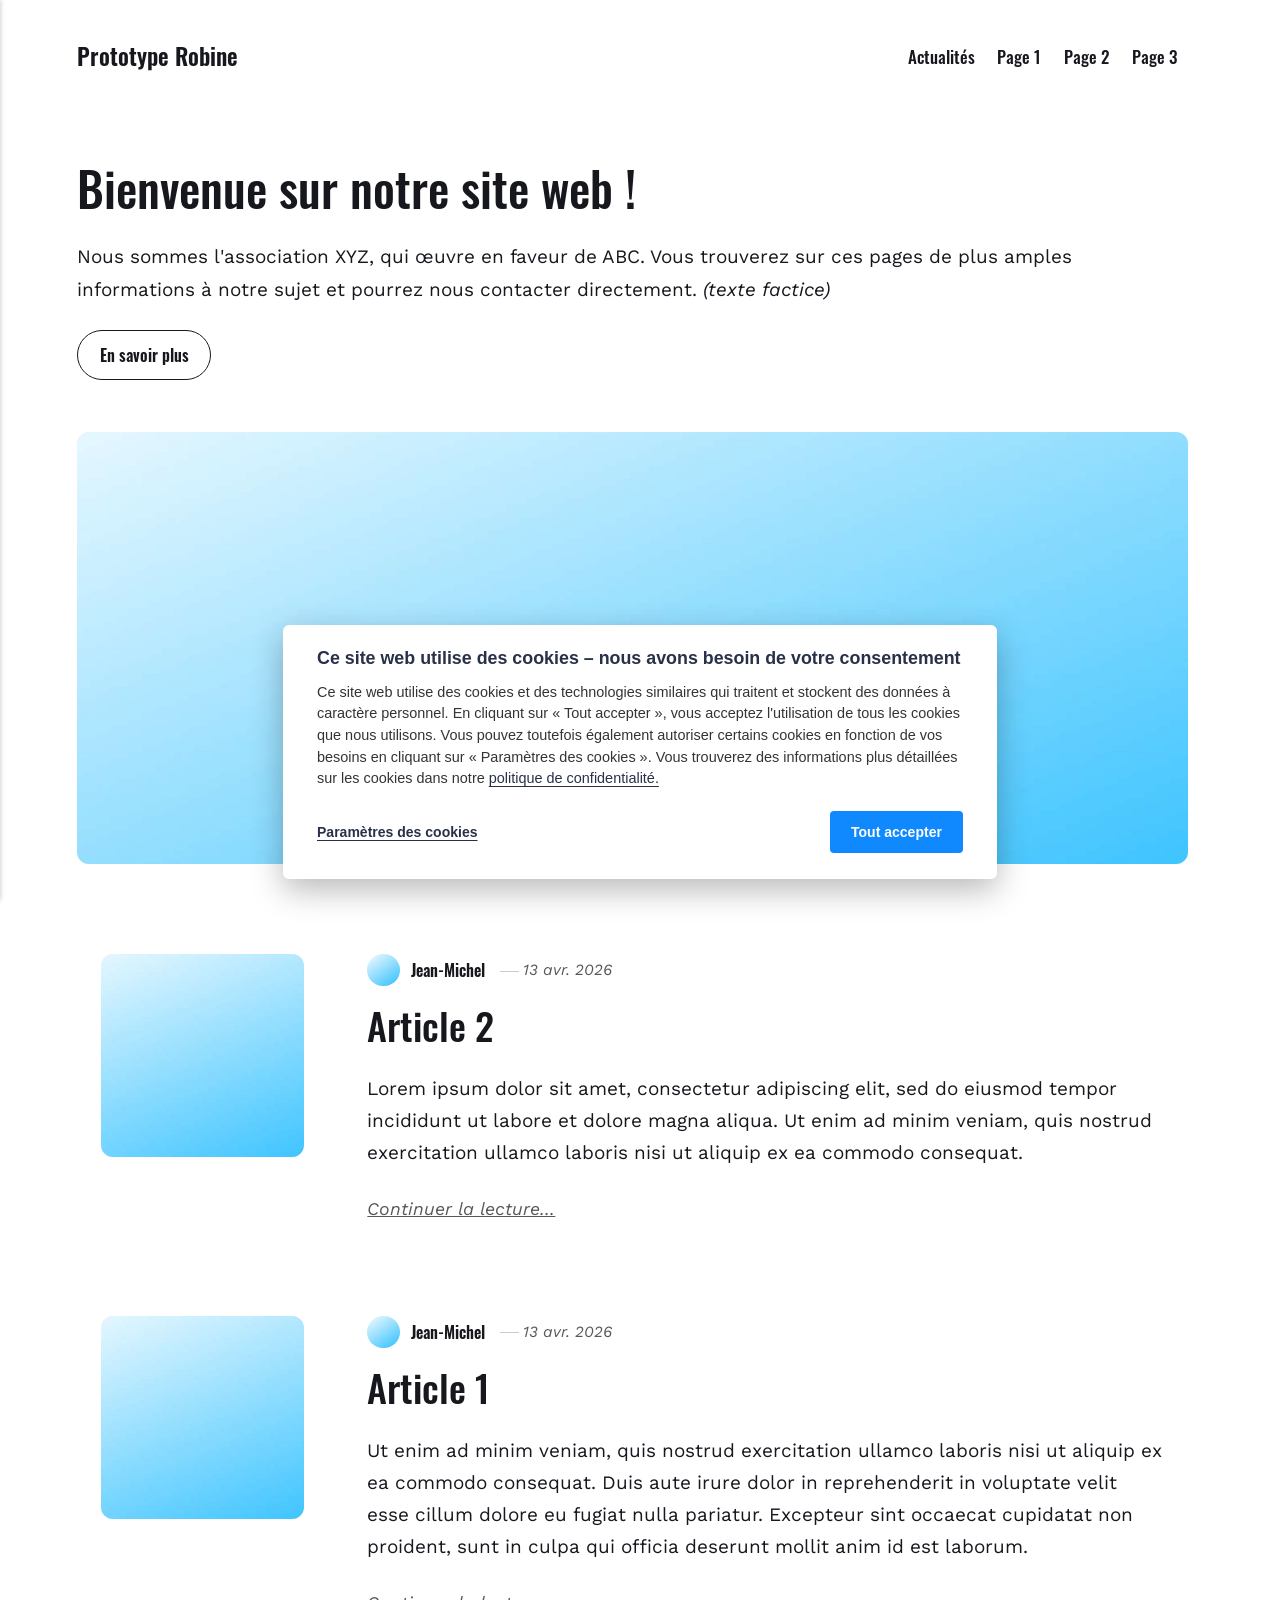
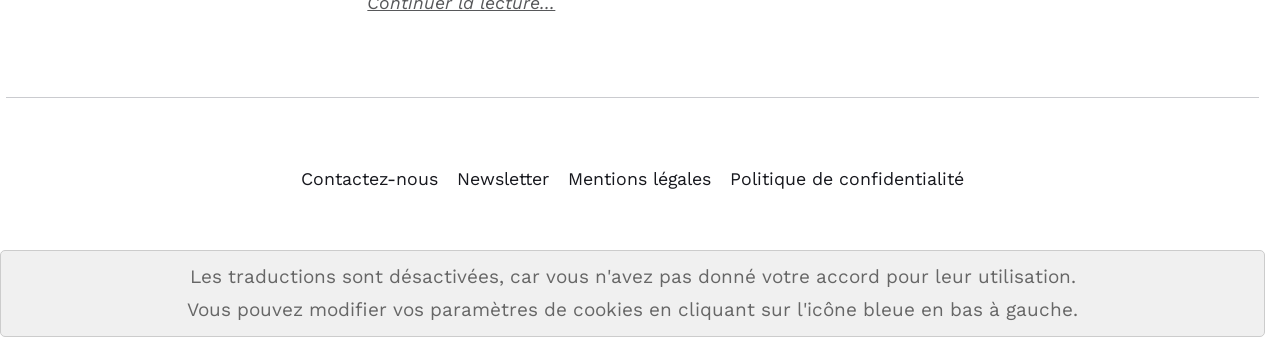
==== commit 26c58725: "Updated from Publii" ====
--- a/index.html
+++ b/index.html
@@ -53,7 +53,7 @@
 						mask-image: url("data:image/svg+xml;utf8,<svg viewBox='0 0 24 24' fill='none' stroke='%23000000' stroke-width='2' stroke-linecap='round' stroke-linejoin='round' xmlns='http://www.w3.org/2000/svg'><path d='M15 3h6v6'/><path d='M10 14 21 3'/><path d='M18 13v6a2 2 0 0 1-2 2H5a2 2 0 0 1-2-2V8a2 2 0 0 1 2-2h6'/></svg>");
 						mask-repeat: no-repeat;
 						mask-size: contain;
-					}</style></head><body class="home-template"><header class="top js-header"><a class="logo" href="./">Prototype Robine</a><nav class="navbar js-navbar"><button class="navbar__toggle js-toggle" aria-label="Menu" aria-haspopup="true" aria-expanded="false"><span class="navbar__toggle-box"><span class="navbar__toggle-inner">Menu</span></span></button><ul class="navbar__menu"><li class="active"><a href="./" title="Page d&#x27;ctualités" target="_self">Actualités</a></li><li><a href="./accueil.html" title="Page 1" target="_self">Page 1</a></li><li><a href="./page-2.html" title="Page 2" target="_self">Page 2</a></li><li><a href="./page-3.html" title="Page 3" target="_self">Page 3</a></li></ul></nav></header><main><div class="hero"><header class="hero__content"><div class="wrapper"><h1>Bienvenue sur notre site web !</h1><p>Nous sommes l'association XYZ, qui œuvre en faveur de ABC. Vous trouverez sur ces pages de plus amples informations à notre sujet et pourrez nous contacter directement. <em>(texte factice)</em></p><p><a href="#" class="btn">En savoir plus</a></p></div></header><figure class="hero__image"><div class="hero__image-wrapper"><img src="./media/website/DummyImage.jpg" srcset="./media/website/responsive/DummyImage-xs.jpg 640w, ./media/website/responsive/DummyImage-sm.jpg 768w, ./media/website/responsive/DummyImage-md.jpg 1024w, ./media/website/responsive/DummyImage-lg.jpg 1366w, ./media/website/responsive/DummyImage-xl.jpg 1600w, ./media/website/responsive/DummyImage-2xl.jpg 1920w" sizes="88vw" loading="eager" width="1920" height="1080" alt=""></div></figure></div><div class="wrapper feed"><article class="feed__item feed__item--centered"><figure class="feed__image"><img src="./media/posts/5/DummyImage.jpg" srcset="./media/posts/5/responsive/DummyImage-xs.jpg 640w, ./media/posts/5/responsive/DummyImage-sm.jpg 768w, ./media/posts/5/responsive/DummyImage-md.jpg 1024w" sizes="(min-width: 600px) calc(4.38vw + 143px), 87.86vw" loading="lazy" height="1080" width="1920" alt=""></figure><div class="feed__content"><header><div class="feed__meta"><img src="./media/website/Avatar.jpg" loading="lazy" height="400" width="400" class="feed__author-thumb" alt=""> <a href="./authors/jean-michel/" class="feed__author">Jean-Michel</a> <time datetime="2026-04-13T17:18" class="feed__date">13 avr. 2026</time></div><h2 class="feed__title"><a href="./article-2.html">Article 2</a></h2></header><p>Lorem ipsum dolor sit amet, consectetur adipiscing elit, sed do eiusmod tempor incididunt ut labore et dolore magna aliqua. Ut enim ad minim veniam, quis nostrud exercitation ullamco laboris nisi ut aliquip ex ea commodo consequat.</p><a href="./article-2.html" class="readmore feed__readmore">Continuer la lecture...</a></div></article><article class="feed__item feed__item--centered"><figure class="feed__image"><img src="./media/posts/4/DummyImage.jpg" srcset="./media/posts/4/responsive/DummyImage-xs.jpg 640w, ./media/posts/4/responsive/DummyImage-sm.jpg 768w, ./media/posts/4/responsive/DummyImage-md.jpg 1024w" sizes="(min-width: 600px) calc(4.38vw + 143px), 87.86vw" loading="lazy" height="1080" width="1920" alt=""></figure><div class="feed__content"><header><div class="feed__meta"><img src="./media/website/Avatar.jpg" loading="lazy" height="400" width="400" class="feed__author-thumb" alt=""> <a href="./authors/jean-michel/" class="feed__author">Jean-Michel</a> <time datetime="2026-04-13T17:18" class="feed__date">13 avr. 2026</time></div><h2 class="feed__title"><a href="./article-1.html">Article 1</a></h2></header><p>Ut enim ad minim veniam, quis nostrud exercitation ullamco laboris nisi ut aliquip ex ea commodo consequat. Duis aute irure dolor in reprehenderit in voluptate velit esse cillum dolore eu fugiat nulla pariatur. Excepteur sint occaecat cupidatat non proident, sunt in culpa qui officia deserunt mollit anim id est laborum.</p><a href="./article-1.html" class="readmore feed__readmore">Continuer la lecture...</a></div></article></div></main><footer class="footer"><div class="wrapper"><nav class="footer__nav"><ul><li><a href="./contactez-nous.html" class="al" title="Contactez-nous" target="_self">Contactez-nous</a></li><li><a href="./contactez-nous.html" class="al" title="S&#x27;abonner à notre newsletter" target="_self">Newsletter</a></li><li><a href="./mentions-legales.html" class="al" target="_self">Mentions légales</a></li><li><a href="./politique-de-confidentialite.html" class="al" target="_self">Politique de confidentialité</a></li></ul></nav><div class="footer__copyright"><div id="simple_website_translator"></div></div><button id="backToTop" class="footer__bttop" aria-label="Retour en haut" title="Retour en haut"><svg width="20" height="20"><use xlink:href="./assets/svg/svg-map.svg#toparrow"/></svg></button></div></footer><script defer="defer" src="./assets/js/scripts.min.js?v=dafec4f87fead6718cb125f0b0fc8441"></script><script>window.publiiThemeMenuConfig={mobileMenuMode:'sidebar',animationSpeed:300,submenuWidth: 'auto',doubleClickTime:500,mobileMenuExpandableSubmenus:true,relatedContainerForOverlayMenuSelector:'.top'};</script><script>var images = document.querySelectorAll('img[loading]');
+					}</style></head><body class="home-template"><header class="top js-header"><a class="logo" href="./">Prototype Robine</a><nav class="navbar js-navbar"><button class="navbar__toggle js-toggle" aria-label="Menu" aria-haspopup="true" aria-expanded="false"><span class="navbar__toggle-box"><span class="navbar__toggle-inner">Menu</span></span></button><ul class="navbar__menu"><li class="active has-submenu"><a href="./" title="Page d&#x27;actualités" target="_self" aria-haspopup="true" aria-expanded="false">Actualités</a><ul class="navbar__submenu level-2" aria-hidden="true"><li><a href="./tags/" title="Liste de tous les mots-clés" target="_self">Categories</a></li></ul></li><li><a href="./accueil.html" title="Page 1" target="_self">Page 1</a></li><li><a href="./page-2.html" title="Page 2" target="_self">Page 2</a></li><li><a href="./page-3.html" title="Page 3" target="_self">Page 3</a></li></ul></nav></header><main><div class="hero"><header class="hero__content"><div class="wrapper"><h1>Bienvenue sur notre site web !</h1><p>Nous sommes l'association XYZ, qui œuvre en faveur de ABC. Vous trouverez sur ces pages de plus amples informations à notre sujet et pourrez nous contacter directement. <em>(texte factice)</em></p><p><a href="#" class="btn">En savoir plus</a></p></div></header><figure class="hero__image"><div class="hero__image-wrapper"><img src="./media/website/DummyImage.jpg" srcset="./media/website/responsive/DummyImage-xs.jpg 640w, ./media/website/responsive/DummyImage-sm.jpg 768w, ./media/website/responsive/DummyImage-md.jpg 1024w, ./media/website/responsive/DummyImage-lg.jpg 1366w, ./media/website/responsive/DummyImage-xl.jpg 1600w, ./media/website/responsive/DummyImage-2xl.jpg 1920w" sizes="88vw" loading="eager" width="1920" height="1080" alt=""></div></figure></div><div class="wrapper feed"><article class="feed__item feed__item--centered"><figure class="feed__image"><img src="./media/posts/5/DummyImage.jpg" srcset="./media/posts/5/responsive/DummyImage-xs.jpg 640w, ./media/posts/5/responsive/DummyImage-sm.jpg 768w, ./media/posts/5/responsive/DummyImage-md.jpg 1024w" sizes="(min-width: 600px) calc(4.38vw + 143px), 87.86vw" loading="lazy" height="1080" width="1920" alt=""></figure><div class="feed__content"><header><div class="feed__meta"><img src="./media/website/Avatar.jpg" loading="lazy" height="400" width="400" class="feed__author-thumb" alt=""> <a href="./authors/jean-michel/" class="feed__author">Jean-Michel</a> <time datetime="2026-04-13T17:18" class="feed__date">13 avr. 2026</time></div><h2 class="feed__title"><a href="./article-2.html">Article 2</a></h2></header><p>Lorem ipsum dolor sit amet, consectetur adipiscing elit, sed do eiusmod tempor incididunt ut labore et dolore magna aliqua. Ut enim ad minim veniam, quis nostrud exercitation ullamco laboris nisi ut aliquip ex ea commodo consequat.</p><a href="./article-2.html" class="readmore feed__readmore">Continuer la lecture...</a></div></article><article class="feed__item feed__item--centered"><figure class="feed__image"><img src="./media/posts/4/DummyImage.jpg" srcset="./media/posts/4/responsive/DummyImage-xs.jpg 640w, ./media/posts/4/responsive/DummyImage-sm.jpg 768w, ./media/posts/4/responsive/DummyImage-md.jpg 1024w" sizes="(min-width: 600px) calc(4.38vw + 143px), 87.86vw" loading="lazy" height="1080" width="1920" alt=""></figure><div class="feed__content"><header><div class="feed__meta"><img src="./media/website/Avatar.jpg" loading="lazy" height="400" width="400" class="feed__author-thumb" alt=""> <a href="./authors/jean-michel/" class="feed__author">Jean-Michel</a> <time datetime="2026-04-13T17:18" class="feed__date">13 avr. 2026</time></div><h2 class="feed__title"><a href="./article-1.html">Article 1</a></h2></header><p>Ut enim ad minim veniam, quis nostrud exercitation ullamco laboris nisi ut aliquip ex ea commodo consequat. Duis aute irure dolor in reprehenderit in voluptate velit esse cillum dolore eu fugiat nulla pariatur. Excepteur sint occaecat cupidatat non proident, sunt in culpa qui officia deserunt mollit anim id est laborum.</p><a href="./article-1.html" class="readmore feed__readmore">Continuer la lecture...</a></div></article></div></main><footer class="footer"><div class="wrapper"><nav class="footer__nav"><ul><li><a href="./contactez-nous.html" class="al" title="Contactez-nous" target="_self">Contactez-nous</a></li><li><a href="./contactez-nous.html" class="al" title="S&#x27;abonner à notre newsletter" target="_self">Newsletter</a></li><li><a href="./mentions-legales.html" class="al" target="_self">Mentions légales</a></li><li><a href="./politique-de-confidentialite.html" class="al" target="_self">Politique de confidentialité</a></li></ul></nav><div class="footer__copyright"><div id="simple_website_translator"></div></div><button id="backToTop" class="footer__bttop" aria-label="Retour en haut" title="Retour en haut"><svg width="20" height="20"><use xlink:href="./assets/svg/svg-map.svg#toparrow"/></svg></button></div></footer><script defer="defer" src="./assets/js/scripts.min.js?v=dafec4f87fead6718cb125f0b0fc8441"></script><script>window.publiiThemeMenuConfig={mobileMenuMode:'sidebar',animationSpeed:300,submenuWidth: 'auto',doubleClickTime:500,mobileMenuExpandableSubmenus:true,relatedContainerForOverlayMenuSelector:'.top'};</script><script>var images = document.querySelectorAll('img[loading]');
         for (var i = 0; i < images.length; i++) {
             if (images[i].complete) {
                 images[i].classList.add('is-loaded');
